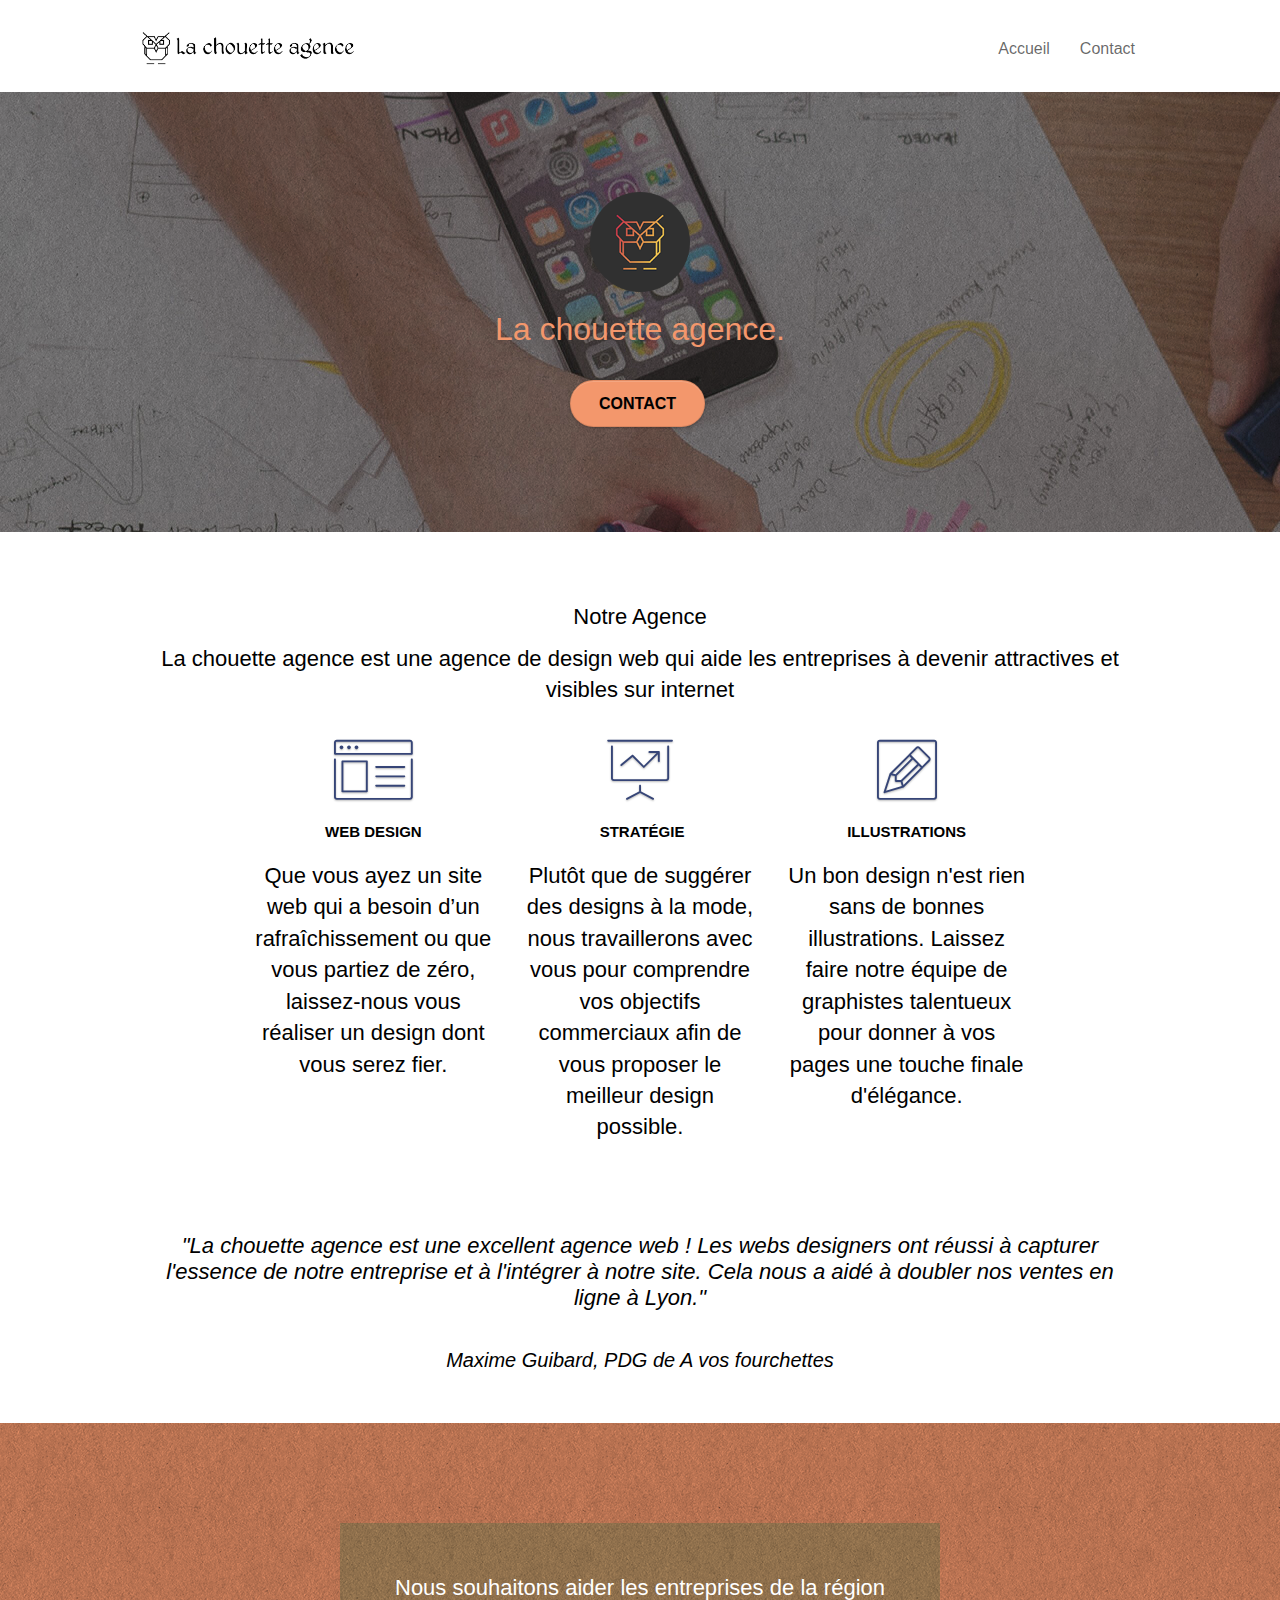
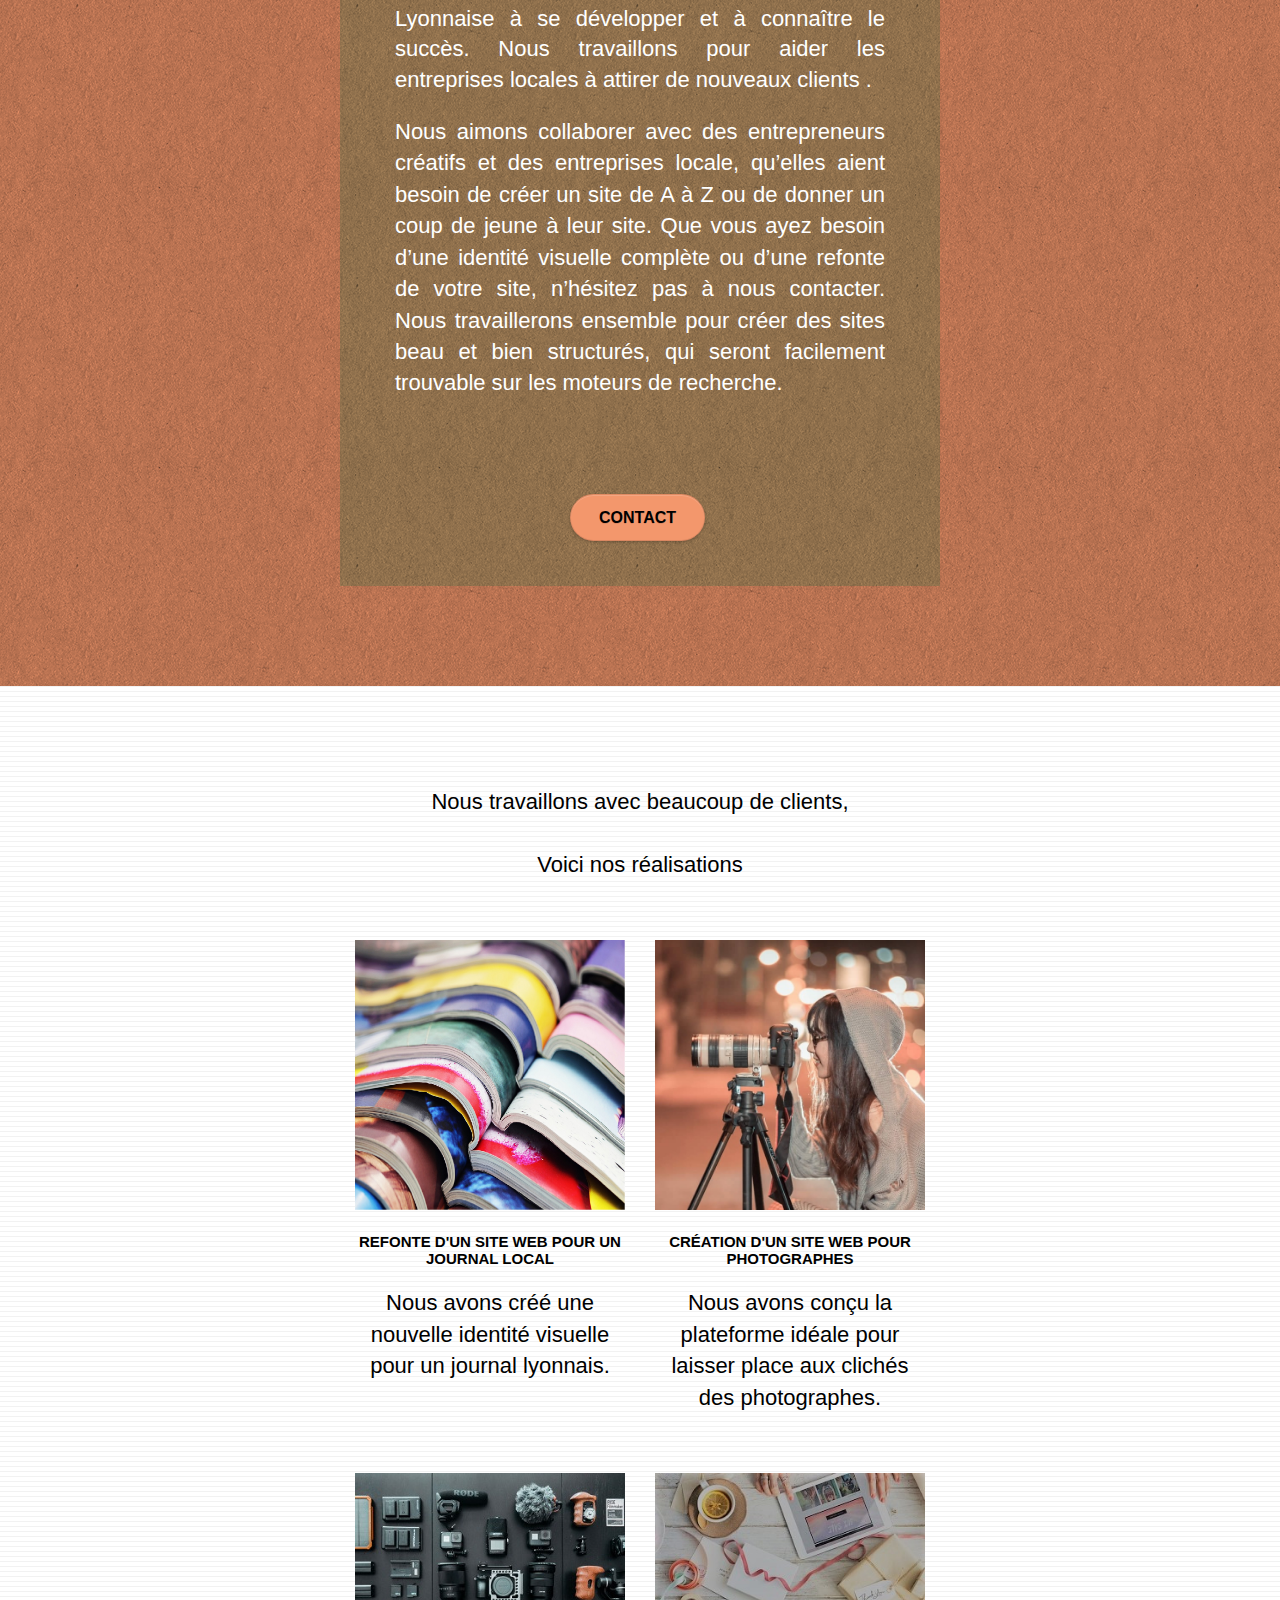
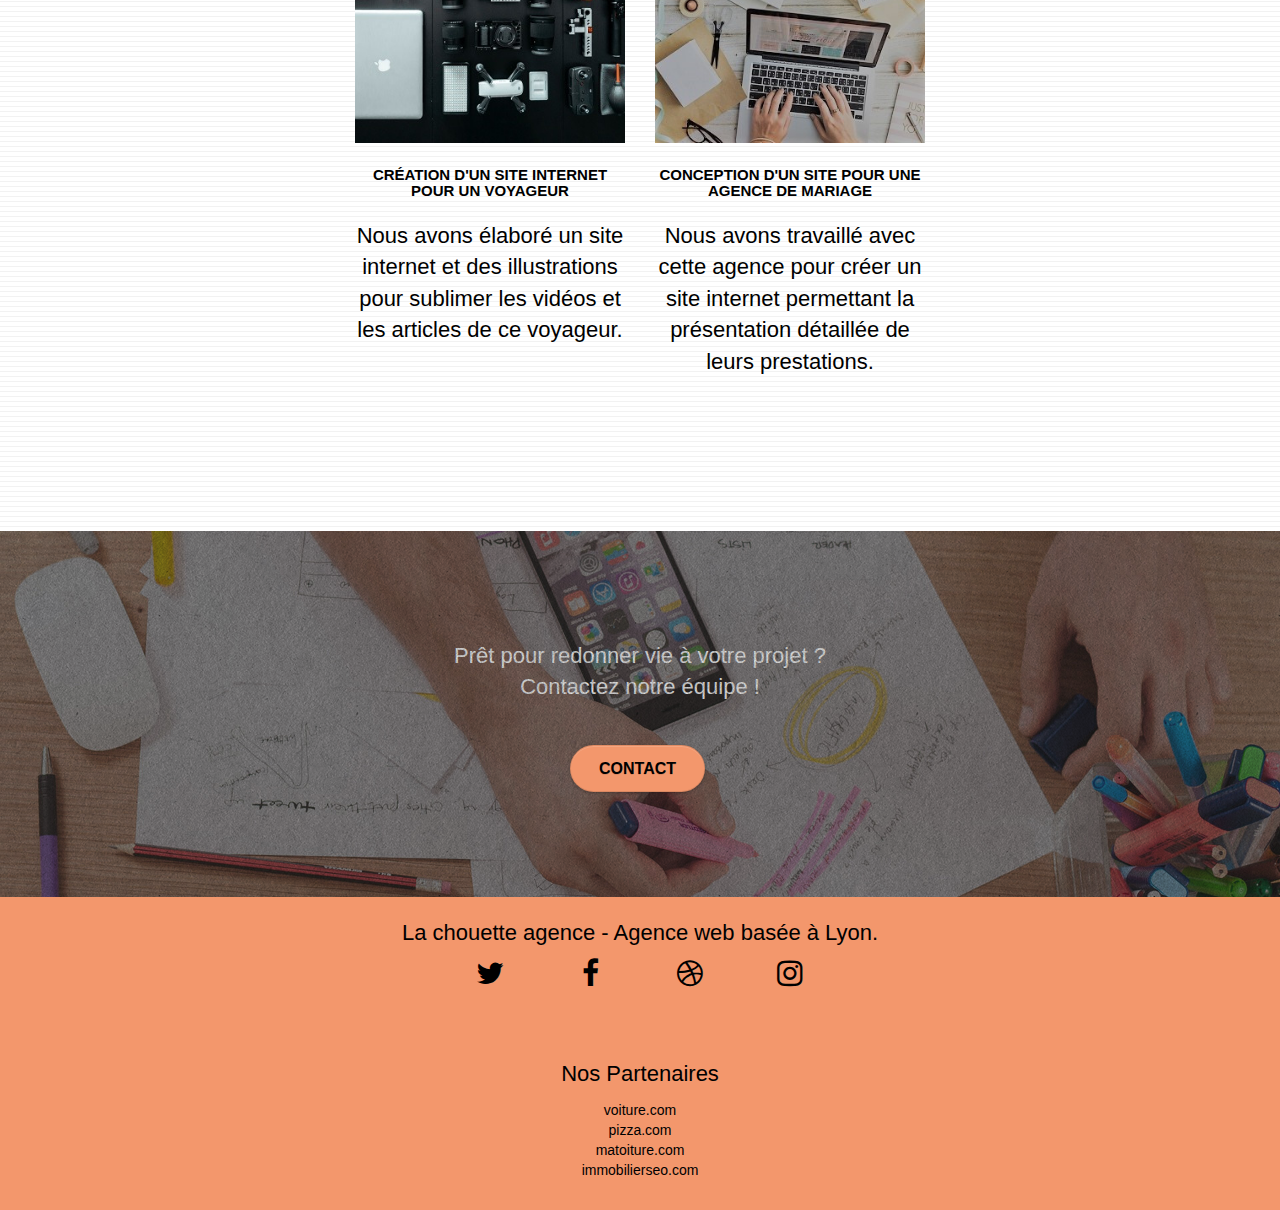
==== Site-optimise/index.html @ 36e40561 "modif couleur mg-md" ====
<!doctype html>
<html lang="fr">
<head>
    <meta charset="utf-8">
    <meta name="description" content="la chouette agence est une agence de web design située à Lyon qui vient en aide aux entreprises en les aidant à se developper sur le web">
    <meta name="viewport" content="width=device-width, initial-scale=1.0, viewport-fit=cover">
    <link rel="shortcut icon" type="image/png" href="favicon.jpg">
    
	<link rel="stylesheet" type="text/css" href="./css/bootstrap.min.css">
	<link rel="stylesheet" type="text/css" href="style.min.css">
	<link rel="stylesheet" type="text/css" href="./css/font-awesome.min.css">
	<link rel="stylesheet" type="text/css" href="./css/et-line.min.css">

    <title>La Chouette Agence, Agence de Web Design Lyonnaise</title>

    
<!-- Analytics -->
 
<!-- Analytics END -->
    
</head>
<body>
<!-- Principal conteneur -->
<div class="page-container">
    
<!-- bloc-0 -->
<div class="bloc bgc-white l-bloc " id="bloc-0">
	<div class="container bloc-sm">

		<nav class="navbar row">
			<div class="navbar-header">
				
				<a class="navbar-brand" href="index.html"><img src="img/la-chouette-agence.png" alt="banniere-la-chouette-agence-lyon" height="40" /></a>
				
				<button id="nav-toggle" type="button" class="ui-navbar-toggle navbar-toggle" data-toggle="collapse" data-target=".navbar-1">
					<span class="sr-only">Toggle navigation</span><span class="icon-bar"></span><span class="icon-bar"></span><span class="icon-bar"></span>
				</button>
			</div>
			<div class="collapse navbar-collapse navbar-1 special-dropdown-nav">
				<ul class="site-navigation nav navbar-nav">
					<li>
						<a href="index.html">Accueil</a>
					</li>
					<li>
						<a href="contact.html">Contact</a>
					</li>
				</ul>
			</div>
		</nav>
	</div>
</div>
<!-- bloc-0 END -->

<!-- bloc-1-presentation -->
<div class="bloc bgc-dark-slate-blue bg-banniere d-bloc bg-t-edge bloc-bg-texture texture-paper b-parallax" id="bloc-1-hero">
	<div class="container bloc-lg">
		<div class="row tight-width-whitespace">
			<div class="col-sm-12">
				<img src="img/logo.png" class="center-block image-resize-mode" width="100" alt="logo-la-chouette-agence-lyon" />
				<h1 class="text-center hero-bloc-text tc-white ">
					La chouette agence.
				</h1>
				<div class="text-center">
					<a href="contact.html" class="btn btn-lg btn-clean btn-rd cta-hero btn-atomic-tangerine" class="cta-hero">Contact</a>
				</div>
			</div>
		</div>
	</div>
</div>
<!-- bloc-1-presentation END -->

<!-- bloc-2-services -->
<div class="bloc bgc-white l-bloc" id="bloc-2-services">
	<div class="container bloc-md">
		<div class="row">
			<div class="col-sm-12 text-center">
				<h2 id="entreprise">Notre Agence</h2>
				<p>La chouette agence est une agence de design web qui aide les entreprises à devenir attractives et visibles sur internet</p>
			</div>
		</div>
		<div class="row voffset-lg med-width-whitespace">
			<div class="col-sm-4">
				<div class="text-center">
					<span class="et-icon-browser sm-shadow icon-dark-slate-blue icons icon-lg"></span>
				</div>
				<h3 class="mg-md text-center black">
					Web design
				</h3>
				<p class="text-center ">
					Que vous ayez un site web qui a besoin d&rsquo;un rafraîchissement ou que vous partiez de zéro, laissez-nous vous réaliser un design dont vous serez fier.
				</p>
			</div>
			<div class="col-sm-4">
				<div class="text-center">
					<span class="et-icon-presentation sm-shadow icon-dark-slate-blue icons icon-lg"></span>
				</div>
				<h3 class="mg-md text-center black">
					&nbsp;Stratégie
				</h3>
				<p class="text-center ">
					Plutôt que de suggérer des designs à la mode, nous travaillerons avec vous pour comprendre vos objectifs commerciaux afin de vous proposer le meilleur design possible.<br>
				</p>
			</div>
			<div class="col-sm-4">
				<div class="text-center">
					<span class="et-icon-edit sm-shadow icon-dark-slate-blue icons icon-lg"></span>
				</div>
				<h3 class="mg-md text-center black">
					Illustrations
				</h3>
				<p class="text-center ">
					Un bon design n'est rien sans de bonnes illustrations. Laissez faire notre équipe de graphistes talentueux pour donner à vos pages une touche finale d'élégance.
				</p>
			</div>
		</div>
		<div class="row voffset-lg voffset">
			<div class="col-xs-12 col-md-8 col-md-offset-2 statement-bloc-text text-center">
				<p>"La chouette agence est une excellent agence web ! Les webs designers ont réussi à capturer l'essence de notre entreprise et à l'intégrer à notre site. Cela nous a aidé à doubler nos ventes en ligne à Lyon."</p><br>
				<span>Maxime Guibard, PDG de A vos fourchettes</span>
			</div>
		</div>
	</div>
</div>
<!-- bloc-2-services END -->

<!-- bloc-3-what-i-do -->
<div class="bloc tc-white bgc-atomic-tangerine bg-presentation d-bloc bloc-bg-texture texture-paper b-parallax" id="bloc-3-what-i-do">
	<div class="container bloc-lg">
		<div class="row tight-width-whitespace black-background">
			<div class="col-sm-12">
				<h2 class="mg-md text-center white">
					Nous souhaitons aider les entreprises de la région Lyonnaise à se développer et à connaître le succès. Nous travaillons pour aider les entreprises locales à attirer de nouveaux clients .<br>
				</h2>
				<p class="text-center white">
					Nous aimons collaborer avec des entrepreneurs créatifs et des entreprises locale, qu’elles aient besoin de créer un site de A à Z ou de donner un coup de jeune à leur site. Que vous ayez besoin d’une identité visuelle complète ou d’une refonte de votre site, n’hésitez pas à nous contacter. Nous travaillerons ensemble pour créer des sites beau et bien structurés, qui seront facilement trouvable sur les moteurs de recherche. <br><br>
					
					<br>
				</p>
				<a href="contact.html" class="btn btn-lg btn-clean btn-rd cta-hero btn-atomic-tangerine text-center" class="cta-hero">Contact</a>
			</div>
		</div>
	</div>
</div>
<!-- bloc-3-what-i-do END -->

<!-- bloc-4-portfolio -->
<div class="bloc bgc-white bg-lines-h2-bg bg-repeat l-bloc" id="bloc-4-portfolio">
	<div class="container bloc-lg">
		<div class="row">
			<div class="col-sm-12 text-center">
				<p>Nous travaillons avec beaucoup de clients, <br></br> Voici nos réalisations</p>
			</div>
		</div>
		<div class="row tight-width-whitespace portfolio-row">
			<div class="col-sm-6">
				<a class ="images-realisations" href="#" data-lightbox="img/1.jpg" data-gallery-id="gallery-1" data-caption="Refonte d'un site web pour un journal local" data-frame="snapshot-lb"><img src="img/1.jpg" alt="Livres ouverts qui illustrent la refonte site web journal" class="img-responsive portfolio-thumb" /></a>
				<h3 class="mg-md text-center black">
					Refonte d'un site web pour un journal local
				</h3>
				<p class="text-center">
					Nous avons créé une nouvelle identité visuelle pour un journal lyonnais.
				</p>
			</div>
			<div class="col-sm-6">
				<a class ="images-realisations" href="#" data-lightbox="img/2.jpg" data-gallery-id="gallery-1" data-caption="Création d'un site web pour photographes" data-frame="snapshot-lb"><img src="img/2.jpg" class="img-responsive portfolio-thumb" alt="Une jeune photographe dans les rues de Lyon qui illustre la création d'un site web pour photographes" /></a>
				<h3 class="mg-md text-center black">
					Création d'un site web pour photographes
				</h3>
				<p class="text-center">
					Nous avons conçu la plateforme idéale pour laisser place aux clichés des photographes.
				</p>
			</div>
		</div>
		<div class="row tight-width-whitespace portfolio-row">
			<div class="col-sm-6">
				<a class ="images-realisations" href="#" data-lightbox="img/3.jpeg" data-gallery-id="gallery-1" data-caption="Création d'un site internet pour un voyageur" data-frame="snapshot-lb"><img src="img/3.jpeg" class="img-responsive portfolio-thumb" alt="Photo qui montrent le matériel d'un voyageur"/></a>
				<h3 class="mg-md text-center black">
					Création d'un site internet pour un voyageur
				</h3>
				<p class="text-center">
					Nous avons élaboré un site internet et des illustrations pour sublimer les vidéos et les articles de ce voyageur.
				</p>
			</div>
			<div class="col-sm-6">
				<a class ="images-realisations" href="#" data-lightbox="img/4.jpeg" data-gallery-id="gallery-1" data-caption="Conception d'un site pour une agence de mariage" data-frame="snapshot-lb"><img src="img/4.jpeg" class="img-responsive portfolio-thumb" alt="Photo illustrant les objets qui contribuent à la conception d'un site web pour agence de mariage" /></a>
				<h3 class="mg-md text-center black">
					Conception d'un site pour une agence de mariage
				</h3>
				<p class="text-center">
					Nous avons travaillé avec cette agence pour créer un site internet permettant la présentation détaillée de leurs prestations.
				</p>
			</div>
		</div>
	</div>
</div>
<!-- bloc-4-portfolio END -->

<!-- bloc-5-cta -->
<div class="bloc bgc-dark-slate-blue bg-banniere d-bloc bloc-bg-texture texture-paper" id="bloc-5-cta">
	<div class="container bloc-lg">
		<div class="row">
			<h2 class="mg-md text-center">
				Prêt pour redonner vie à votre projet ?<br>Contactez notre équipe !
			</h2>
			<div class="col-sm-12 text-center">
				<a href="contact.html" class="btn btn-atomic-tangerine btn-clean btn-rd btn-lg cta-hero">Contact</a>
			</div>
		</div>
	</div>
</div>
<!-- bloc-5-cta END -->

<!-- Footer - bloc-8 -->
<div class="bloc bgc-atomic-tangerine d-bloc" id="bloc-8">
	<div class="container bloc-sm">
		<div class="row">
			<div class="col-sm-12">
				<p class="text-center black">
					La chouette agence - Agence web basée à Lyon.<br>
				</p>
				<div class="row row-no-gutters social">
					<div class="col-sm-3">
						<div class="text-center">
							<a class="social" aria-label="twitter" href="http://www.twitter.com"><span class="fa fa-twitter icon-md"></span></a>
						</div>
					</div>
					<div class="col-sm-3">
						<div class="text-center">
							<a class="social" aria-label="facebook" href="http://www.facebook.com"><span class="fa fa-facebook icon-md"></span></a>
						</div>
					</div>
					<div class="col-sm-3">
						<div class="text-center">
							<a class="social" aria-label="dribble" href="http://www.dribble.com"><span class="fa fa-dribbble icon-md"></span></a>
						</div>
					</div>
					<div class="col-sm-3">
						<div class="text-center">
							<a class="social" aria-label="instagram" href="http://wwww.instagram.com"><span class="fa fa-instagram icon-md"></span></a>
						</div>
					</div>
					
				</div>
				<div class="row social">
					<div class="col-sm-4 partenaires">
						<h2>Nos Partenaires</h2>
							<ul>
								<li><a href="http://www.voiture.com">voiture.com</a></li>
								<li><a href="http://www.pizza.com">pizza.com</a></li>
								<li><a href="http://www.matoiture.com">matoiture.com</a></li>
								<li><a href="http://www.immobilierseo.com">immobilierseo.com</a></li>
							</ul>		
					</div>
					
				</div>
			</div>
		</div>
	</div>
</div>
<!-- Footer - bloc-8 END -->

</div>
<!-- Principal conteneur END -->
    
<script src="./js/jquery-2.1.0.min.js"></script>
<script src="./js/bootstrap.min.js"></script>
<script src="./js/blocs.min.js"></script>
<script src="./js/jquery.touchSwipe.min.js" defer></script>
<script src="./js/gmaps.min.js"></script>

</body>


</html>
---- Site-optimise/style.min.css ----
body{margin:0;padding:0;background:#fff;overflow-x:hidden;-moz-osx-font-smoothing:grayscale}a,button{transition:all 0.3s ease-in-out;outline:none}a:hover{text-decoration:none;cursor:pointer}#page-loading-blocs-notifaction{position:fixed;top:0;bottom:0;width:100%;z-index:100000;background:#fff url(img/pageload-spinner.gif) no-repeat center center}.bloc{width:100%;clear:both;background:50% 50% no-repeat;padding:0 50px;-webkit-background-size:cover;-moz-background-size:cover;-o-background-size:cover;background-size:cover;position:relative}.bloc .container{padding-left:0;padding-right:0}.bloc-lg{padding:100px 50px}.bloc-md{padding:50px}.bloc-sm{padding:20px 50px}.bg-center,.bg-l-edge,.bg-r-edge,.bg-t-edge,.bg-b-edge,.bg-tl-edge,.bg-bl-edge,.bg-tr-edge,.bg-br-edge,.bg-repeat{-webkit-background-size:auto;-moz-background-size:auto;-o-background-size:auto;background-size:auto}.bg-repeat{background:repeat}.bg-t-edge{background:top no-repeat}.bloc-bg-texture::before{content:"";background-size:2px 2px;position:absolute;top:0;bottom:0;left:0;right:0}.texture-paper::before{background:url(img/texture-paper.png);background-size:280px 280px}.b-parallax{background-attachment:fixed}.d-bloc{color:rgba(255,255,255,.7)}.d-bloc button:hover{color:rgba(255,255,255,.9)}.d-bloc .icon-round,.d-bloc .icon-square,.d-bloc .icon-rounded,.d-bloc .icon-semi-rounded-a,.d-bloc .icon-semi-rounded-b{border-color:rgba(255,255,255,.9)}.d-bloc .divider-h span{border-color:rgba(255,255,255,.2)}.d-bloc .a-btn,.d-bloc .navbar a,.d-bloc .navbar-brand,.d-bloc a .icon-sm,.d-bloc a .icon-md,.d-bloc a .icon-lg,.d-bloc a .icon-xl,.d-bloc h1 a,.d-bloc h2 a,.d-bloc h3 a,.d-bloc h4 a,.d-bloc h5 a,.d-bloc h6 a,.d-bloc p a{color:#000}.d-bloc .a-btn:hover,.d-bloc .navbar a:hover,.d-bloc .navbar-brand:hover,.d-bloc a:hover .icon-sm,.d-bloc a:hover .icon-md,.d-bloc a:hover .icon-lg,.d-bloc a:hover .icon-xl,.d-bloc h1 a:hover,.d-bloc h2 a:hover,.d-bloc h3 a:hover,.d-bloc h4 a:hover,.d-bloc h5 a:hover,.d-bloc h6 a:hover,.d-bloc p a:hover{color:rgba(255,255,255,1)}.d-bloc .navbar-toggle .icon-bar{background:rgba(255,255,255,1)}.d-bloc .btn-wire,.d-bloc .btn-wire:hover{color:rgba(255,255,255,1);border-color:rgba(255,255,255,1)}.d-bloc .panel{color:rgba(0,0,0,.5)}.d-bloc .panel button:hover{color:rgba(0,0,0,.7)}.d-bloc .panel icon{border-color:rgba(0,0,0,.7)}.d-bloc .panel .divider-h span{border-color:rgba(0,0,0,.1)}.d-bloc .panel .a-btn{color:rgba(0,0,0,.6)}.d-bloc .panel .a-btn:hover{color:rgba(0,0,0,1)}.d-bloc .panel .btn-wire,.d-bloc .panel .btn-wire:hover{color:rgba(0,0,0,.7);border-color:rgba(0,0,0,.3)}.d-bloc .panel,.l-bloc{color:rgba(0,0,0,.5)}.d-bloc .panel button:hover,.l-bloc button:hover{color:rgba(0,0,0,.7)}.l-bloc .icon-round,.l-bloc .icon-square,.l-bloc .icon-rounded,.l-bloc .icon-semi-rounded-a,.l-bloc .icon-semi-rounded-b{border-color:rgba(0,0,0,.7)}.d-bloc .panel .divider-h span,.l-bloc .divider-h span{border-color:rgba(0,0,0,.1)}.d-bloc .panel .a-btn,.l-bloc .a-btn,.l-bloc .navbar a,.l-bloc .navbar-brand,.l-bloc a .icon-sm,.l-bloc a .icon-md,.l-bloc a .icon-lg,.l-bloc a .icon-xl,.l-bloc h1 a,.l-bloc h2 a,.l-bloc h3 a,.l-bloc h4 a,.l-bloc h5 a,.l-bloc h6 a,.l-bloc p a{color:rgba(0,0,0,.6)}.d-bloc .panel .a-btn:hover,.l-bloc .a-btn:hover,.l-bloc .navbar a:hover,.l-bloc .navbar-brand:hover,.l-bloc a:hover .icon-sm,.l-bloc a:hover .icon-md,.l-bloc a:hover .icon-lg,.l-bloc a:hover .icon-xl,.l-bloc h1 a:hover,.l-bloc h2 a:hover,.l-bloc h3 a:hover,.l-bloc h4 a:hover,.l-bloc h5 a:hover,.l-bloc h6 a:hover,.l-bloc p a:hover{color:rgba(0,0,0,1)}.l-bloc .navbar-toggle .icon-bar{color:rgba(0,0,0,.6)}.d-bloc .panel .btn-wire,.d-bloc .panel .btn-wire:hover,.l-bloc .btn-wire,.l-bloc .btn-wire:hover{color:rgba(0,0,0,.7);border-color:rgba(0,0,0,.3)}.voffset{margin-top:30px}.voffset-lg{margin-top:80px}.row-no-gutters{margin-right:0;margin-left:0}.row.row-no-gutters>[class^="col-"],.row.row-no-gutters>[class*=" col-"]{padding-right:0;padding-left:0}#bloc-1-hero h1{font-size:32px}.navbar{margin-bottom:0;z-index:1}.navbar-brand{height:auto;padding:3px 15px;font-size:25px;font-weight:400;font-weight:600;line-height:44px}.navbar-brand img{max-height:200px;margin:0 5px 0 0;display:inline}.navbar-brand img[src$="svg"]{min-width:100px}.nav-center .navbar-brand img{margin:0}.navbar .nav{padding-top:2px;margin-right:-16px;float:right;z-index:1}.nav>li{float:left;margin-top:4px;font-size:16px}.navbar-nav .open .dropdown-menu>li>a{text-align:inherit}.nav>li a:hover,.nav>li a:focus{background:transparent}.navbar-toggle{margin:10px 10px 0 0;border:0}.navbar-toggle:hover{background:transparent}.navbar-toggle .icon-bar{background-color:rgba(0,0,0,.5);width:26px}.nav-invert .navbar .nav{float:left}.nav-invert .navbar-header,.nav-invert .navbar-brand{float:right;position:relative;z-index:2}@media (min-width:768px){.site-navigation{position:absolute;top:50%;right:20px;transform:translate(0,-50%);-webkit-transform:translateY(-50%)}.nav>li .dropdown-menu a,.nav>li .dropdown-menu a:hover{color:#484848}.nav-invert .site-navigation{left:0;right:0}.nav-center{text-align:center}.nav-center .navbar-header{width:100%}.nav-center .navbar-header,.nav-center .navbar-brand,.nav-center .nav>li{float:none;display:inline-block}.nav-center .site-navigation{position:relative;width:100%;right:0;margin-right:0;margin-top:20px}.nav-center.mini-nav .navbar-toggle{float:none;margin:10px auto 0}}.nav>li>.dropdown a{background:none;display:block;padding:14px 15px}nav .caret{margin:0 5px}.dropdown-menu .dropdown-menu{top:-8px;left:100%}.dropdown-menu .dropmenu-flow-right{top:100%;left:0;margin-left:-1px;border-top-left-radius:0;border-top-right-radius:0}.dropdown-menu .dropdown span{border:4px solid #000;border-top-color:transparent;border-right-color:transparent;border-bottom-color:transparent;margin:6px -5px 0 0;float:right}.mg-md{margin-top:10px;margin-bottom:20px;color:#fff}.black{color:#000}.mg-lg{margin-top:10px;margin-bottom:40px}.btn{margin:0 5px 5px 0}.btn.pull-right{margin:0 0 5px 5px}.btn-d,.btn-d:hover,.btn-d:focus{color:#fff;background:rgba(0,0,0,.3)}button{outline:none}.btn-rd{border-radius:40px}.btn-clean{border:1px solid rgba(0,0,0,.08);border-bottom-color:rgba(0,0,0,.1);text-shadow:0 1px 0 rgba(0,0,1,.1);box-shadow:0 1px 3px rgba(0,0,1,.25),inset 0 1px 0 0 rgba(255,255,255,.15)}.icon-md{font-size:30px!important}.icon-lg{font-size:60px!important}.sm-shadow{text-shadow:0 1px 2px rgba(0,0,0,.3)}.panel-sq,.panel-sq .panel-heading,.panel-sq .panel-footer{border-radius:0}.panel-rd{border-radius:30px}.panel-rd .panel-heading{border-radius:29px 29px 0 0}.panel-rd .panel-footer{border-radius:0 0 29px 29px}.form-control{border-color:rgba(0,0,0,.1);box-shadow:none}.scrollToTop{width:40px;height:40px;position:fixed;bottom:20px;right:20px;opacity:0;z-index:500;transition:all 0.3s ease-in-out}.scrollToTop span{margin-top:6px}.showScrollTop{font-size:14px;opacity:1}a[data-lightbox]{position:relative;display:block;text-align:center}a[data-lightbox]:hover::before{content:"+";font-family:"HelveticaNeue-Light","Helvetica Neue Light","Helvetica Neue",Helvetica,Arial;font-size:32px;width:50px;height:50px;margin-left:-25px;border-radius:50%;background:rgba(0,0,0,.6);color:#fff;font-weight:100;z-index:1;position:absolute;top:50%;transform:translateY(-50%);-webkit-transform:translateY(-50%)}a[data-lightbox]:hover img{opacity:.6;-webkit-animation-fill-mode:none;animation-fill-mode:none}#lightbox-modal{display:flex;align-items:center}#lightbox-modal .modal-dialog{width:90%;max-width:900px;margin:0 auto 0}#lightbox-modal .modal-dialog img{max-height:90vh;margin:0 auto}.lightbox-caption{padding:20px;color:#fff;background:rgba(0,0,0,.5);position:absolute;left:15px;right:15px;bottom:5px;font-size:12px}.close-lightbox{color:#fff;font-size:30px;position:absolute;top:20px;right:20px;z-index:20;background:rgba(0,0,0,.5);border:none;line-height:30px;padding:0 9px 5px;opacity:.3}.close-lightbox:hover,.next-lightbox:hover,.prev-lightbox:hover{opacity:1;color:#fff}.next-lightbox,.prev-lightbox{font-size:20px;color:rgba(255,255,255,.9);background:rgba(0,0,0,.5);transition:all 0.2s ease-in-out;position:absolute;top:45%;z-index:1;opacity:.4}.next-lightbox{padding:6px 8px 1px 13px;right:25px}.prev-lightbox{padding:6px 13px 1px 10px;left:25px}.snapshot-lb .modal-body{padding-bottom:45px}.snapshot-lb .lightbox-caption{padding:0;color:rgba(0,0,0,.5);background:none}h1,h2,h3,h4,h5,h6,p,label,.btn,a{font-family:"helvetica";font-weight:400;color:#000}.container{max-width:1000px}.hero-bloc-text{font-size:38px}.hero-bloc-text-sub{font-size:36px}.statement-bloc-text{line-height:26px;font-style:italic;font-size:20px;text-align:center;margin:auto auto auto auto;width:100%;color:#000}p{font-size:22px}.tight-width-whitespace{max-width:600px;margin:auto auto auto auto}.h1{font-size:20px;font-family:"Open Sans"}.cta-hero{margin-top:22px;color:#fff;text-transform:uppercase;padding:12px 28px 12px 28px;font-size:16px;font-weight:700}.social{max-width:400px;margin:auto auto auto auto}.black{color:#000}h2{font-size:22px;line-height:1.4em}h3{font-size:15px;text-transform:uppercase;font-weight:700;color:#333}.med-width-whitespace{max-width:800px;margin:auto auto auto auto;box-shadow:0 0 0 #000}h1{color:#333}h4{color:#333}.icons{margin-bottom:14px;margin-top:24px}.white{color:#fff;text-align:justify}.portfolio-thumb{margin-bottom:24px}.portfolio-row{margin-bottom:44px;margin-top:50px}.images-realisations{width:270px;margin:0 auto}.avatar{box-shadow:0 4px 9px rgba(0,0,0,.3)}.black-background{background-color:rgba(165,147,99,.7);padding:40px 40px 40px 40px;text-align:center}.bold-link{font-weight:900;text-decoration:underline}.bgc-white{background-color:#fff}.bgc-dark-slate-blue{background-color:#364577}.bgc-atomic-tangerine{background-color:#f3976c}.tc-white{color:#f3976c}.page-contact{color:#000}.partenaires{width:100%;text-align:center;margin:auto auto auto auto;margin-top:50px}.partenaires ul{list-style:none;padding:0}.btn-atomic-tangerine{background:#f3976c;color:#000}.btn-atomic-tangerine:hover{background:#c27956;color:#fff}.ltc-white{color:#fff}.ltc-white:hover{color:#ccc}.ltc-atomic-tangerine{color:#f3976c}.ltc-atomic-tangerine:hover{color:#c27956}.icon-dark-slate-blue{color:#364577;border-color:#364577}.bg-dots-bg{background-image:url(img/dots-bg.png)}.bg-lines-h2-bg{background-image:url(img/lines-h2-bg.png)}.bg-banniere{background-image:url(img/la-chouette-agence-banniere.jpg)}.bg-presentation{background-image:url(img/image-de-presentation.jpg)}@media (max-width:1024px){.bloc{padding-left:20px;padding-right:20px}.bloc.full-width-bloc,.bloc-tile-2.full-width-bloc .container,.bloc-tile-3.full-width-bloc .container,.bloc-tile-4.full-width-bloc .container{padding-left:0;padding-right:0}}@media (max-width:992px) and (min-width:768px){.navbar .nav{max-width:80%}.nav-center.navbar .nav{max-width:100%}}@media only screen and (min-device-width:768px) and (max-device-width:1024px) and (orientation:landscape){.b-parallax{background-attachment:scroll}}@media only screen and (min-device-width:1024px) and (max-device-width:1366px) and (-webkit-min-device-pixel-ratio:1.5){.b-parallax{background-attachment:scroll}}@media (max-width:991px){.container{width:100%}.b-parallax{background-attachment:scroll}.page-container,#hero-bloc{overflow-x:hidden;position:relative}.bloc{padding-left:constant(safe-area-inset-left);padding-right:constant(safe-area-inset-right)}.bloc-group,.bloc-group .bloc{display:block;width:100%}.bloc-fill-screen .fill-bloc-top-edge,.bloc-fill-screen .fill-bloc-bottom-edge{padding:0 20px;padding-left:constant(safe-area-inset-left);padding-right:constant(safe-area-inset-right)}}@media (max-width:767px){.page-container{overflow-x:hidden;position:relative}h1,h2,h3,h4,h5,h6,p,#disqus_thread{padding-left:10px;padding-right:10px}.b-parallax{background-attachment:scroll}.navbar .nav{padding-top:0;border-top:1px solid rgba(0,0,0,.2);float:none}.navbar.row{margin-left:0;margin-right:0}.site-navigation{position:inherit;transform:none;-webkit-transform:none;-ms-transform:none}.nav>li{margin-top:0;border-bottom:1px solid rgba(0,0,0,.1);background:rgba(0,0,0,.05);text-align:left;padding-left:15px;width:100%}.nav>li:hover{background:rgba(0,0,0,.08)}.dropdown .dropdown a .caret{float:none;margin:5px 0 0 10px;border:4px solid #000;border-bottom-color:transparent;border-right-color:transparent;border-left-color:transparent}#hero-bloc .navbar .nav{background:rgba(0,0,0,.8)}#hero-bloc .navbar .nav a{color:rgba(255,255,255,.6)}.hero{padding:50px 0}.hero-nav{left:-1px;right:-1px}.navbar-collapse{padding:0;overflow-x:hidden;-webkit-box-shadow:none;box-shadow:none}.navbar-brand img{max-height:40px;width:auto}.nav-invert .navbar-header{float:none;width:100%}.nav-invert .navbar-toggle{float:left;margin-left:10px}.bloc{padding-left:0;padding-right:0}.bloc-xxl,.bloc-xl,.bloc-lg{padding:40px 0}.bloc-sm,.bloc-md{padding-left:0;padding-right:0}.bloc-tile-2 .container,.bloc-tile-3 .container,.bloc-tile-4 .container,.bloc-fill-screen .fill-bloc-top-edge,.bloc-fill-screen .fill-bloc-bottom-edge{padding-left:0;padding-right:0}.a-block{padding:0 10px}.btn-dwn{display:none}.voffset{margin-top:5px}.voffset-md{margin-top:20px}.voffset-lg{margin-top:30px}form{padding:5px}.close-lightbox{display:inline-block}.blocsapp-device-iphone5{background-size:216px 425px;padding-top:60px;width:216px;height:425px}.blocsapp-device-iphone5 img{width:180px;height:320px}}@media (max-width:400px){.bloc{padding-left:0;padding-right:0}}@media (max-width:767px){.bg-banniere{background-image:url(img/la-chouette-agence-banniere-small.jpg)}.bg-presentation{background-image:url(img/image-de-presentation-small.jpg);background-size:cover}.bloc-mob-center-text{text-align:center}}
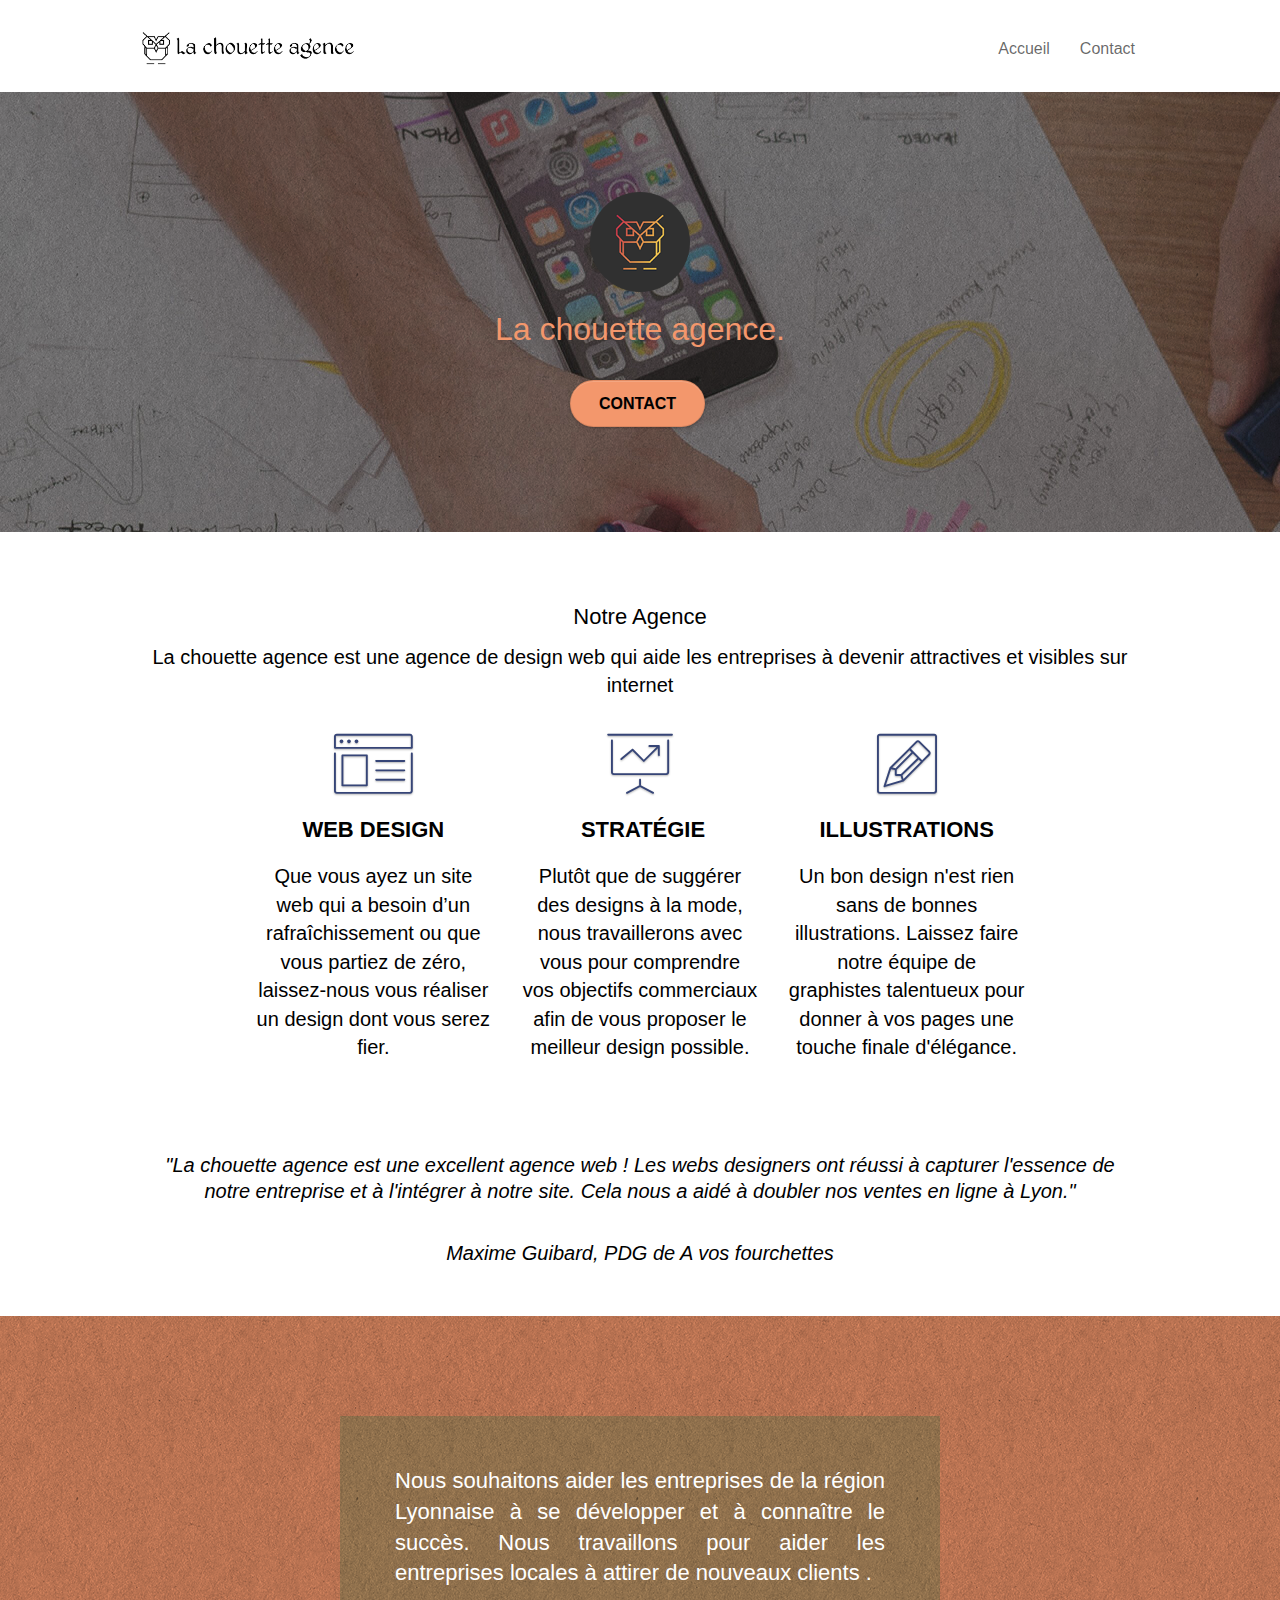
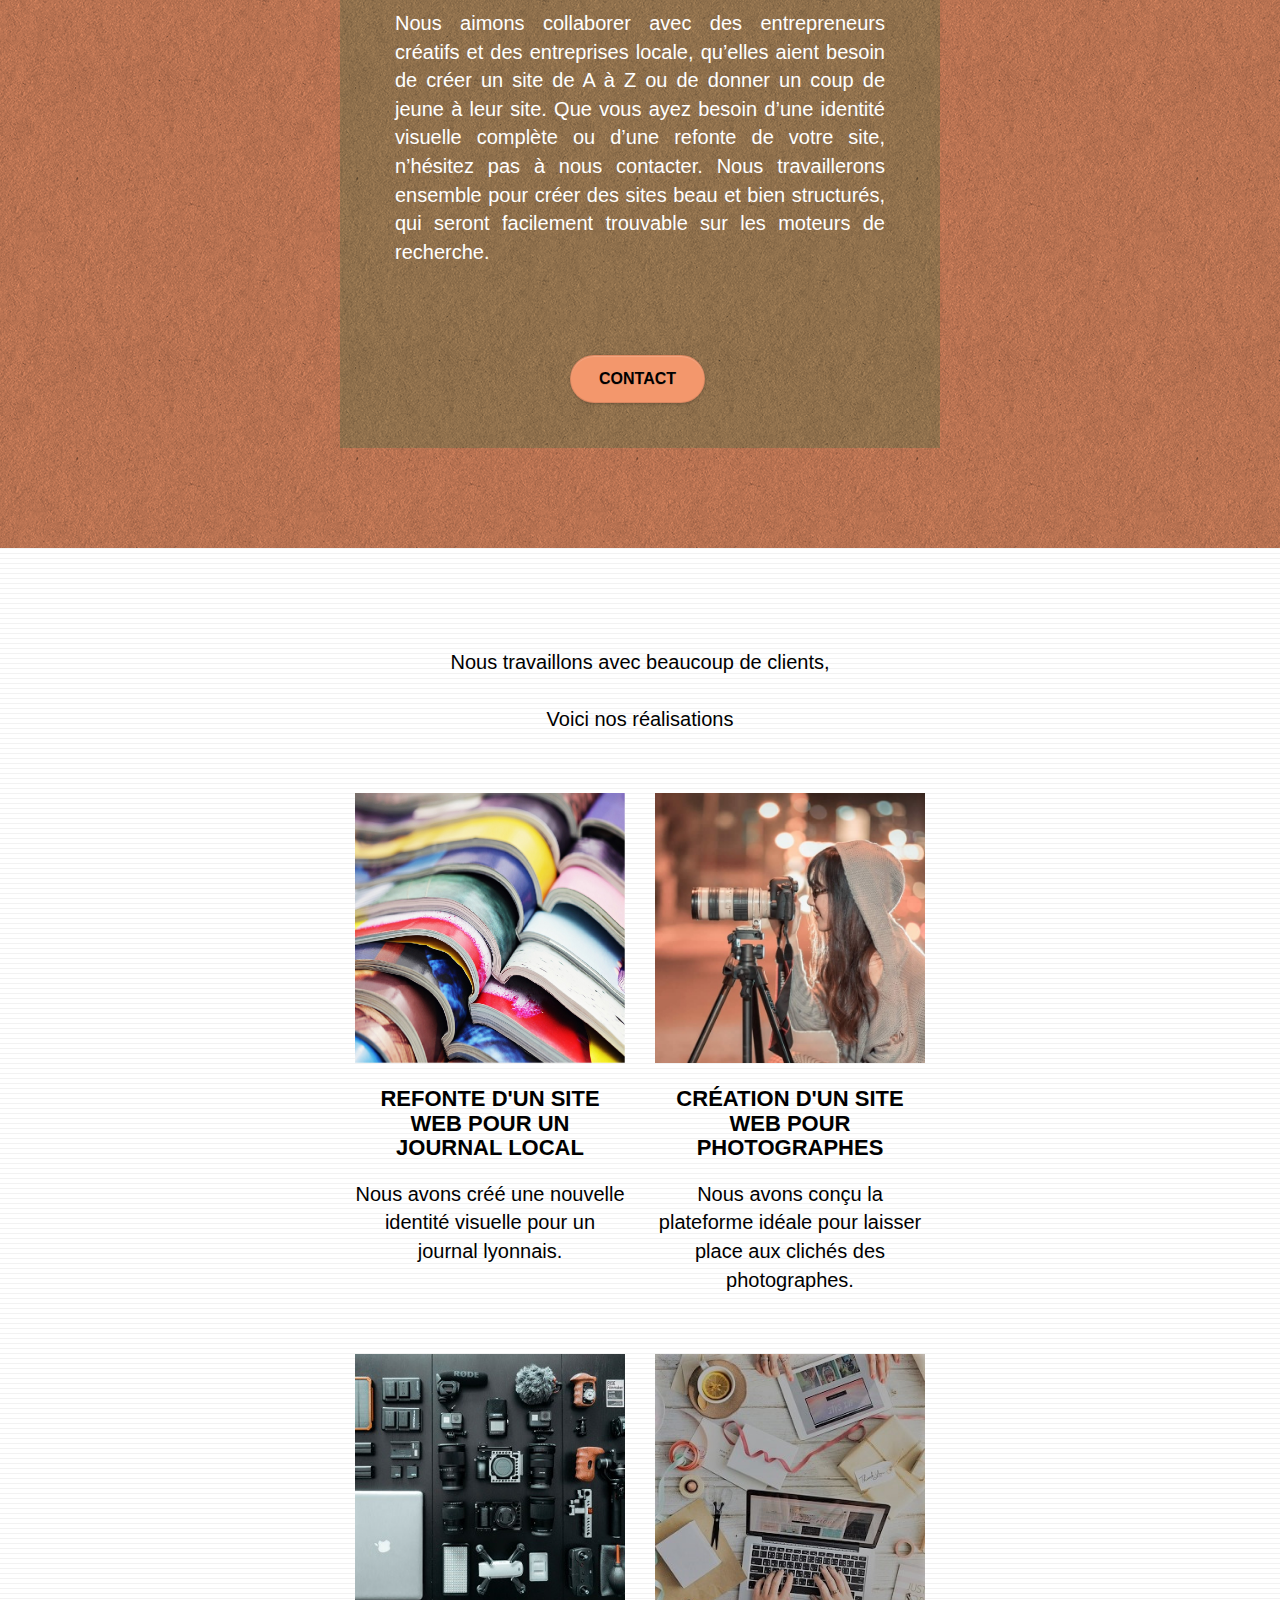
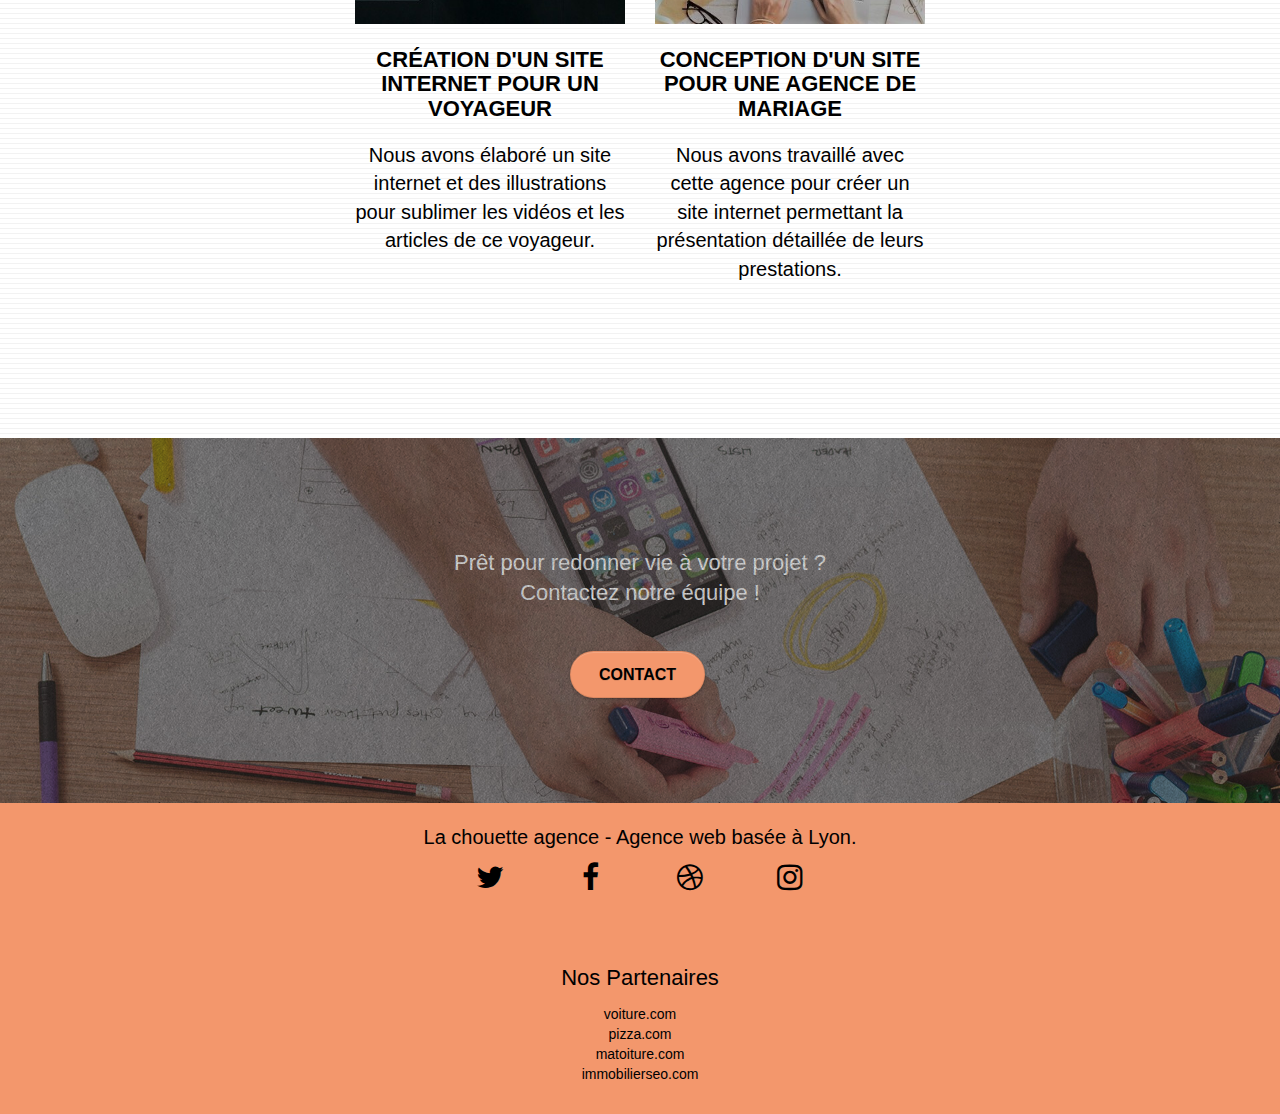
==== commit ac246f00: "rectif taille police" ====
--- a/Site-optimise/index.html
+++ b/Site-optimise/index.html
@@ -24,6 +24,7 @@
 <div class="page-container">
     
 <!-- bloc-0 -->
+<header>
 <div class="bloc bgc-white l-bloc " id="bloc-0">
 	<div class="container bloc-sm">
 
@@ -49,6 +50,7 @@
 		</nav>
 	</div>
 </div>
+</header>
 <!-- bloc-0 END -->
 
 <!-- bloc-1-presentation -->
@@ -241,6 +243,7 @@
 					</div>
 					
 				</div>
+				<footer>
 				<div class="row social">
 					<div class="col-sm-4 partenaires">
 						<h2>Nos Partenaires</h2>
@@ -253,6 +256,7 @@
 					</div>
 					
 				</div>
+				</footer>
 			</div>
 		</div>
 	</div>
--- a/Site-optimise/style.min.css
+++ b/Site-optimise/style.min.css
@@ -1 +1 @@
-body{margin:0;padding:0;background:#fff;overflow-x:hidden;-moz-osx-font-smoothing:grayscale}a,button{transition:all 0.3s ease-in-out;outline:none}a:hover{text-decoration:none;cursor:pointer}#page-loading-blocs-notifaction{position:fixed;top:0;bottom:0;width:100%;z-index:100000;background:#fff url(img/pageload-spinner.gif) no-repeat center center}.bloc{width:100%;clear:both;background:50% 50% no-repeat;padding:0 50px;-webkit-background-size:cover;-moz-background-size:cover;-o-background-size:cover;background-size:cover;position:relative}.bloc .container{padding-left:0;padding-right:0}.bloc-lg{padding:100px 50px}.bloc-md{padding:50px}.bloc-sm{padding:20px 50px}.bg-center,.bg-l-edge,.bg-r-edge,.bg-t-edge,.bg-b-edge,.bg-tl-edge,.bg-bl-edge,.bg-tr-edge,.bg-br-edge,.bg-repeat{-webkit-background-size:auto;-moz-background-size:auto;-o-background-size:auto;background-size:auto}.bg-repeat{background:repeat}.bg-t-edge{background:top no-repeat}.bloc-bg-texture::before{content:"";background-size:2px 2px;position:absolute;top:0;bottom:0;left:0;right:0}.texture-paper::before{background:url(img/texture-paper.png);background-size:280px 280px}.b-parallax{background-attachment:fixed}.d-bloc{color:rgba(255,255,255,.7)}.d-bloc button:hover{color:rgba(255,255,255,.9)}.d-bloc .icon-round,.d-bloc .icon-square,.d-bloc .icon-rounded,.d-bloc .icon-semi-rounded-a,.d-bloc .icon-semi-rounded-b{border-color:rgba(255,255,255,.9)}.d-bloc .divider-h span{border-color:rgba(255,255,255,.2)}.d-bloc .a-btn,.d-bloc .navbar a,.d-bloc .navbar-brand,.d-bloc a .icon-sm,.d-bloc a .icon-md,.d-bloc a .icon-lg,.d-bloc a .icon-xl,.d-bloc h1 a,.d-bloc h2 a,.d-bloc h3 a,.d-bloc h4 a,.d-bloc h5 a,.d-bloc h6 a,.d-bloc p a{color:#000}.d-bloc .a-btn:hover,.d-bloc .navbar a:hover,.d-bloc .navbar-brand:hover,.d-bloc a:hover .icon-sm,.d-bloc a:hover .icon-md,.d-bloc a:hover .icon-lg,.d-bloc a:hover .icon-xl,.d-bloc h1 a:hover,.d-bloc h2 a:hover,.d-bloc h3 a:hover,.d-bloc h4 a:hover,.d-bloc h5 a:hover,.d-bloc h6 a:hover,.d-bloc p a:hover{color:rgba(255,255,255,1)}.d-bloc .navbar-toggle .icon-bar{background:rgba(255,255,255,1)}.d-bloc .btn-wire,.d-bloc .btn-wire:hover{color:rgba(255,255,255,1);border-color:rgba(255,255,255,1)}.d-bloc .panel{color:rgba(0,0,0,.5)}.d-bloc .panel button:hover{color:rgba(0,0,0,.7)}.d-bloc .panel icon{border-color:rgba(0,0,0,.7)}.d-bloc .panel .divider-h span{border-color:rgba(0,0,0,.1)}.d-bloc .panel .a-btn{color:rgba(0,0,0,.6)}.d-bloc .panel .a-btn:hover{color:rgba(0,0,0,1)}.d-bloc .panel .btn-wire,.d-bloc .panel .btn-wire:hover{color:rgba(0,0,0,.7);border-color:rgba(0,0,0,.3)}.d-bloc .panel,.l-bloc{color:rgba(0,0,0,.5)}.d-bloc .panel button:hover,.l-bloc button:hover{color:rgba(0,0,0,.7)}.l-bloc .icon-round,.l-bloc .icon-square,.l-bloc .icon-rounded,.l-bloc .icon-semi-rounded-a,.l-bloc .icon-semi-rounded-b{border-color:rgba(0,0,0,.7)}.d-bloc .panel .divider-h span,.l-bloc .divider-h span{border-color:rgba(0,0,0,.1)}.d-bloc .panel .a-btn,.l-bloc .a-btn,.l-bloc .navbar a,.l-bloc .navbar-brand,.l-bloc a .icon-sm,.l-bloc a .icon-md,.l-bloc a .icon-lg,.l-bloc a .icon-xl,.l-bloc h1 a,.l-bloc h2 a,.l-bloc h3 a,.l-bloc h4 a,.l-bloc h5 a,.l-bloc h6 a,.l-bloc p a{color:rgba(0,0,0,.6)}.d-bloc .panel .a-btn:hover,.l-bloc .a-btn:hover,.l-bloc .navbar a:hover,.l-bloc .navbar-brand:hover,.l-bloc a:hover .icon-sm,.l-bloc a:hover .icon-md,.l-bloc a:hover .icon-lg,.l-bloc a:hover .icon-xl,.l-bloc h1 a:hover,.l-bloc h2 a:hover,.l-bloc h3 a:hover,.l-bloc h4 a:hover,.l-bloc h5 a:hover,.l-bloc h6 a:hover,.l-bloc p a:hover{color:rgba(0,0,0,1)}.l-bloc .navbar-toggle .icon-bar{color:rgba(0,0,0,.6)}.d-bloc .panel .btn-wire,.d-bloc .panel .btn-wire:hover,.l-bloc .btn-wire,.l-bloc .btn-wire:hover{color:rgba(0,0,0,.7);border-color:rgba(0,0,0,.3)}.voffset{margin-top:30px}.voffset-lg{margin-top:80px}.row-no-gutters{margin-right:0;margin-left:0}.row.row-no-gutters>[class^="col-"],.row.row-no-gutters>[class*=" col-"]{padding-right:0;padding-left:0}#bloc-1-hero h1{font-size:32px}.navbar{margin-bottom:0;z-index:1}.navbar-brand{height:auto;padding:3px 15px;font-size:25px;font-weight:400;font-weight:600;line-height:44px}.navbar-brand img{max-height:200px;margin:0 5px 0 0;display:inline}.navbar-brand img[src$="svg"]{min-width:100px}.nav-center .navbar-brand img{margin:0}.navbar .nav{padding-top:2px;margin-right:-16px;float:right;z-index:1}.nav>li{float:left;margin-top:4px;font-size:16px}.navbar-nav .open .dropdown-menu>li>a{text-align:inherit}.nav>li a:hover,.nav>li a:focus{background:transparent}.navbar-toggle{margin:10px 10px 0 0;border:0}.navbar-toggle:hover{background:transparent}.navbar-toggle .icon-bar{background-color:rgba(0,0,0,.5);width:26px}.nav-invert .navbar .nav{float:left}.nav-invert .navbar-header,.nav-invert .navbar-brand{float:right;position:relative;z-index:2}@media (min-width:768px){.site-navigation{position:absolute;top:50%;right:20px;transform:translate(0,-50%);-webkit-transform:translateY(-50%)}.nav>li .dropdown-menu a,.nav>li .dropdown-menu a:hover{color:#484848}.nav-invert .site-navigation{left:0;right:0}.nav-center{text-align:center}.nav-center .navbar-header{width:100%}.nav-center .navbar-header,.nav-center .navbar-brand,.nav-center .nav>li{float:none;display:inline-block}.nav-center .site-navigation{position:relative;width:100%;right:0;margin-right:0;margin-top:20px}.nav-center.mini-nav .navbar-toggle{float:none;margin:10px auto 0}}.nav>li>.dropdown a{background:none;display:block;padding:14px 15px}nav .caret{margin:0 5px}.dropdown-menu .dropdown-menu{top:-8px;left:100%}.dropdown-menu .dropmenu-flow-right{top:100%;left:0;margin-left:-1px;border-top-left-radius:0;border-top-right-radius:0}.dropdown-menu .dropdown span{border:4px solid #000;border-top-color:transparent;border-right-color:transparent;border-bottom-color:transparent;margin:6px -5px 0 0;float:right}.mg-md{margin-top:10px;margin-bottom:20px;color:#fff}.black{color:#000}.mg-lg{margin-top:10px;margin-bottom:40px}.btn{margin:0 5px 5px 0}.btn.pull-right{margin:0 0 5px 5px}.btn-d,.btn-d:hover,.btn-d:focus{color:#fff;background:rgba(0,0,0,.3)}button{outline:none}.btn-rd{border-radius:40px}.btn-clean{border:1px solid rgba(0,0,0,.08);border-bottom-color:rgba(0,0,0,.1);text-shadow:0 1px 0 rgba(0,0,1,.1);box-shadow:0 1px 3px rgba(0,0,1,.25),inset 0 1px 0 0 rgba(255,255,255,.15)}.icon-md{font-size:30px!important}.icon-lg{font-size:60px!important}.sm-shadow{text-shadow:0 1px 2px rgba(0,0,0,.3)}.panel-sq,.panel-sq .panel-heading,.panel-sq .panel-footer{border-radius:0}.panel-rd{border-radius:30px}.panel-rd .panel-heading{border-radius:29px 29px 0 0}.panel-rd .panel-footer{border-radius:0 0 29px 29px}.form-control{border-color:rgba(0,0,0,.1);box-shadow:none}.scrollToTop{width:40px;height:40px;position:fixed;bottom:20px;right:20px;opacity:0;z-index:500;transition:all 0.3s ease-in-out}.scrollToTop span{margin-top:6px}.showScrollTop{font-size:14px;opacity:1}a[data-lightbox]{position:relative;display:block;text-align:center}a[data-lightbox]:hover::before{content:"+";font-family:"HelveticaNeue-Light","Helvetica Neue Light","Helvetica Neue",Helvetica,Arial;font-size:32px;width:50px;height:50px;margin-left:-25px;border-radius:50%;background:rgba(0,0,0,.6);color:#fff;font-weight:100;z-index:1;position:absolute;top:50%;transform:translateY(-50%);-webkit-transform:translateY(-50%)}a[data-lightbox]:hover img{opacity:.6;-webkit-animation-fill-mode:none;animation-fill-mode:none}#lightbox-modal{display:flex;align-items:center}#lightbox-modal .modal-dialog{width:90%;max-width:900px;margin:0 auto 0}#lightbox-modal .modal-dialog img{max-height:90vh;margin:0 auto}.lightbox-caption{padding:20px;color:#fff;background:rgba(0,0,0,.5);position:absolute;left:15px;right:15px;bottom:5px;font-size:12px}.close-lightbox{color:#fff;font-size:30px;position:absolute;top:20px;right:20px;z-index:20;background:rgba(0,0,0,.5);border:none;line-height:30px;padding:0 9px 5px;opacity:.3}.close-lightbox:hover,.next-lightbox:hover,.prev-lightbox:hover{opacity:1;color:#fff}.next-lightbox,.prev-lightbox{font-size:20px;color:rgba(255,255,255,.9);background:rgba(0,0,0,.5);transition:all 0.2s ease-in-out;position:absolute;top:45%;z-index:1;opacity:.4}.next-lightbox{padding:6px 8px 1px 13px;right:25px}.prev-lightbox{padding:6px 13px 1px 10px;left:25px}.snapshot-lb .modal-body{padding-bottom:45px}.snapshot-lb .lightbox-caption{padding:0;color:rgba(0,0,0,.5);background:none}h1,h2,h3,h4,h5,h6,p,label,.btn,a{font-family:"helvetica";font-weight:400;color:#000}.container{max-width:1000px}.hero-bloc-text{font-size:38px}.hero-bloc-text-sub{font-size:36px}.statement-bloc-text{line-height:26px;font-style:italic;font-size:20px;text-align:center;margin:auto auto auto auto;width:100%;color:#000}p{font-size:22px}.tight-width-whitespace{max-width:600px;margin:auto auto auto auto}.h1{font-size:20px;font-family:"Open Sans"}.cta-hero{margin-top:22px;color:#fff;text-transform:uppercase;padding:12px 28px 12px 28px;font-size:16px;font-weight:700}.social{max-width:400px;margin:auto auto auto auto}.black{color:#000}h2{font-size:22px;line-height:1.4em}h3{font-size:15px;text-transform:uppercase;font-weight:700;color:#333}.med-width-whitespace{max-width:800px;margin:auto auto auto auto;box-shadow:0 0 0 #000}h1{color:#333}h4{color:#333}.icons{margin-bottom:14px;margin-top:24px}.white{color:#fff;text-align:justify}.portfolio-thumb{margin-bottom:24px}.portfolio-row{margin-bottom:44px;margin-top:50px}.images-realisations{width:270px;margin:0 auto}.avatar{box-shadow:0 4px 9px rgba(0,0,0,.3)}.black-background{background-color:rgba(165,147,99,.7);padding:40px 40px 40px 40px;text-align:center}.bold-link{font-weight:900;text-decoration:underline}.bgc-white{background-color:#fff}.bgc-dark-slate-blue{background-color:#364577}.bgc-atomic-tangerine{background-color:#f3976c}.tc-white{color:#f3976c}.page-contact{color:#000}.partenaires{width:100%;text-align:center;margin:auto auto auto auto;margin-top:50px}.partenaires ul{list-style:none;padding:0}.btn-atomic-tangerine{background:#f3976c;color:#000}.btn-atomic-tangerine:hover{background:#c27956;color:#fff}.ltc-white{color:#fff}.ltc-white:hover{color:#ccc}.ltc-atomic-tangerine{color:#f3976c}.ltc-atomic-tangerine:hover{color:#c27956}.icon-dark-slate-blue{color:#364577;border-color:#364577}.bg-dots-bg{background-image:url(img/dots-bg.png)}.bg-lines-h2-bg{background-image:url(img/lines-h2-bg.png)}.bg-banniere{background-image:url(img/la-chouette-agence-banniere.jpg)}.bg-presentation{background-image:url(img/image-de-presentation.jpg)}@media (max-width:1024px){.bloc{padding-left:20px;padding-right:20px}.bloc.full-width-bloc,.bloc-tile-2.full-width-bloc .container,.bloc-tile-3.full-width-bloc .container,.bloc-tile-4.full-width-bloc .container{padding-left:0;padding-right:0}}@media (max-width:992px) and (min-width:768px){.navbar .nav{max-width:80%}.nav-center.navbar .nav{max-width:100%}}@media only screen and (min-device-width:768px) and (max-device-width:1024px) and (orientation:landscape){.b-parallax{background-attachment:scroll}}@media only screen and (min-device-width:1024px) and (max-device-width:1366px) and (-webkit-min-device-pixel-ratio:1.5){.b-parallax{background-attachment:scroll}}@media (max-width:991px){.container{width:100%}.b-parallax{background-attachment:scroll}.page-container,#hero-bloc{overflow-x:hidden;position:relative}.bloc{padding-left:constant(safe-area-inset-left);padding-right:constant(safe-area-inset-right)}.bloc-group,.bloc-group .bloc{display:block;width:100%}.bloc-fill-screen .fill-bloc-top-edge,.bloc-fill-screen .fill-bloc-bottom-edge{padding:0 20px;padding-left:constant(safe-area-inset-left);padding-right:constant(safe-area-inset-right)}}@media (max-width:767px){.page-container{overflow-x:hidden;position:relative}h1,h2,h3,h4,h5,h6,p,#disqus_thread{padding-left:10px;padding-right:10px}.b-parallax{background-attachment:scroll}.navbar .nav{padding-top:0;border-top:1px solid rgba(0,0,0,.2);float:none}.navbar.row{margin-left:0;margin-right:0}.site-navigation{position:inherit;transform:none;-webkit-transform:none;-ms-transform:none}.nav>li{margin-top:0;border-bottom:1px solid rgba(0,0,0,.1);background:rgba(0,0,0,.05);text-align:left;padding-left:15px;width:100%}.nav>li:hover{background:rgba(0,0,0,.08)}.dropdown .dropdown a .caret{float:none;margin:5px 0 0 10px;border:4px solid #000;border-bottom-color:transparent;border-right-color:transparent;border-left-color:transparent}#hero-bloc .navbar .nav{background:rgba(0,0,0,.8)}#hero-bloc .navbar .nav a{color:rgba(255,255,255,.6)}.hero{padding:50px 0}.hero-nav{left:-1px;right:-1px}.navbar-collapse{padding:0;overflow-x:hidden;-webkit-box-shadow:none;box-shadow:none}.navbar-brand img{max-height:40px;width:auto}.nav-invert .navbar-header{float:none;width:100%}.nav-invert .navbar-toggle{float:left;margin-left:10px}.bloc{padding-left:0;padding-right:0}.bloc-xxl,.bloc-xl,.bloc-lg{padding:40px 0}.bloc-sm,.bloc-md{padding-left:0;padding-right:0}.bloc-tile-2 .container,.bloc-tile-3 .container,.bloc-tile-4 .container,.bloc-fill-screen .fill-bloc-top-edge,.bloc-fill-screen .fill-bloc-bottom-edge{padding-left:0;padding-right:0}.a-block{padding:0 10px}.btn-dwn{display:none}.voffset{margin-top:5px}.voffset-md{margin-top:20px}.voffset-lg{margin-top:30px}form{padding:5px}.close-lightbox{display:inline-block}.blocsapp-device-iphone5{background-size:216px 425px;padding-top:60px;width:216px;height:425px}.blocsapp-device-iphone5 img{width:180px;height:320px}}@media (max-width:400px){.bloc{padding-left:0;padding-right:0}}@media (max-width:767px){.bg-banniere{background-image:url(img/la-chouette-agence-banniere-small.jpg)}.bg-presentation{background-image:url(img/image-de-presentation-small.jpg);background-size:cover}.bloc-mob-center-text{text-align:center}}+body{margin:0;padding:0;background:#fff;overflow-x:hidden;-moz-osx-font-smoothing:grayscale}a,button{transition:all 0.3s ease-in-out;outline:none}a:hover{text-decoration:none;cursor:pointer}#page-loading-blocs-notifaction{position:fixed;top:0;bottom:0;width:100%;z-index:100000;background:#fff url(img/pageload-spinner.gif) no-repeat center center}.bloc{width:100%;clear:both;background:50% 50% no-repeat;padding:0 50px;-webkit-background-size:cover;-moz-background-size:cover;-o-background-size:cover;background-size:cover;position:relative}.bloc .container{padding-left:0;padding-right:0}.bloc-lg{padding:100px 50px}.bloc-md{padding:50px}.bloc-sm{padding:20px 50px}.bg-center,.bg-l-edge,.bg-r-edge,.bg-t-edge,.bg-b-edge,.bg-tl-edge,.bg-bl-edge,.bg-tr-edge,.bg-br-edge,.bg-repeat{-webkit-background-size:auto;-moz-background-size:auto;-o-background-size:auto;background-size:auto}.bg-repeat{background:repeat}.bg-t-edge{background:top no-repeat}.bloc-bg-texture::before{content:"";background-size:2px 2px;position:absolute;top:0;bottom:0;left:0;right:0}.texture-paper::before{background:url(img/texture-paper.png);background-size:280px 280px}.b-parallax{background-attachment:fixed}.d-bloc{color:rgba(255,255,255,.7)}.d-bloc button:hover{color:rgba(255,255,255,.9)}.d-bloc .icon-round,.d-bloc .icon-square,.d-bloc .icon-rounded,.d-bloc .icon-semi-rounded-a,.d-bloc .icon-semi-rounded-b{border-color:rgba(255,255,255,.9)}.d-bloc .divider-h span{border-color:rgba(255,255,255,.2)}.d-bloc .a-btn,.d-bloc .navbar a,.d-bloc .navbar-brand,.d-bloc a .icon-sm,.d-bloc a .icon-md,.d-bloc a .icon-lg,.d-bloc a .icon-xl,.d-bloc h1 a,.d-bloc h2 a,.d-bloc h3 a,.d-bloc h4 a,.d-bloc h5 a,.d-bloc h6 a,.d-bloc p a{color:#000}.d-bloc .a-btn:hover,.d-bloc .navbar a:hover,.d-bloc .navbar-brand:hover,.d-bloc a:hover .icon-sm,.d-bloc a:hover .icon-md,.d-bloc a:hover .icon-lg,.d-bloc a:hover .icon-xl,.d-bloc h1 a:hover,.d-bloc h2 a:hover,.d-bloc h3 a:hover,.d-bloc h4 a:hover,.d-bloc h5 a:hover,.d-bloc h6 a:hover,.d-bloc p a:hover{color:rgba(255,255,255,1)}.d-bloc .navbar-toggle .icon-bar{background:rgba(255,255,255,1)}.d-bloc .btn-wire,.d-bloc .btn-wire:hover{color:rgba(255,255,255,1);border-color:rgba(255,255,255,1)}.d-bloc .panel{color:rgba(0,0,0,.5)}.d-bloc .panel button:hover{color:rgba(0,0,0,.7)}.d-bloc .panel icon{border-color:rgba(0,0,0,.7)}.d-bloc .panel .divider-h span{border-color:rgba(0,0,0,.1)}.d-bloc .panel .a-btn{color:rgba(0,0,0,.6)}.d-bloc .panel .a-btn:hover{color:rgba(0,0,0,1)}.d-bloc .panel .btn-wire,.d-bloc .panel .btn-wire:hover{color:rgba(0,0,0,.7);border-color:rgba(0,0,0,.3)}.d-bloc .panel,.l-bloc{color:rgba(0,0,0,.5)}.d-bloc .panel button:hover,.l-bloc button:hover{color:rgba(0,0,0,.7)}.l-bloc .icon-round,.l-bloc .icon-square,.l-bloc .icon-rounded,.l-bloc .icon-semi-rounded-a,.l-bloc .icon-semi-rounded-b{border-color:rgba(0,0,0,.7)}.d-bloc .panel .divider-h span,.l-bloc .divider-h span{border-color:rgba(0,0,0,.1)}.d-bloc .panel .a-btn,.l-bloc .a-btn,.l-bloc .navbar a,.l-bloc .navbar-brand,.l-bloc a .icon-sm,.l-bloc a .icon-md,.l-bloc a .icon-lg,.l-bloc a .icon-xl,.l-bloc h1 a,.l-bloc h2 a,.l-bloc h3 a,.l-bloc h4 a,.l-bloc h5 a,.l-bloc h6 a,.l-bloc p a{color:rgba(0,0,0,.6)}.d-bloc .panel .a-btn:hover,.l-bloc .a-btn:hover,.l-bloc .navbar a:hover,.l-bloc .navbar-brand:hover,.l-bloc a:hover .icon-sm,.l-bloc a:hover .icon-md,.l-bloc a:hover .icon-lg,.l-bloc a:hover .icon-xl,.l-bloc h1 a:hover,.l-bloc h2 a:hover,.l-bloc h3 a:hover,.l-bloc h4 a:hover,.l-bloc h5 a:hover,.l-bloc h6 a:hover,.l-bloc p a:hover{color:rgba(0,0,0,1)}.l-bloc .navbar-toggle .icon-bar{color:rgba(0,0,0,.6)}.d-bloc .panel .btn-wire,.d-bloc .panel .btn-wire:hover,.l-bloc .btn-wire,.l-bloc .btn-wire:hover{color:rgba(0,0,0,.7);border-color:rgba(0,0,0,.3)}.voffset{margin-top:30px}.voffset-lg{margin-top:80px}.row-no-gutters{margin-right:0;margin-left:0}.row.row-no-gutters>[class^="col-"],.row.row-no-gutters>[class*=" col-"]{padding-right:0;padding-left:0}#bloc-1-hero h1{font-size:32px}.navbar{margin-bottom:0;z-index:1}.navbar-brand{height:auto;padding:3px 15px;font-size:25px;font-weight:400;font-weight:600;line-height:44px}.navbar-brand img{max-height:200px;margin:0 5px 0 0;display:inline}.navbar-brand img[src$="svg"]{min-width:100px}.nav-center .navbar-brand img{margin:0}.navbar .nav{padding-top:2px;margin-right:-16px;float:right;z-index:1}.nav>li{float:left;margin-top:4px;font-size:16px}.navbar-nav .open .dropdown-menu>li>a{text-align:inherit}.nav>li a:hover,.nav>li a:focus{background:transparent}.navbar-toggle{margin:10px 10px 0 0;border:0}.navbar-toggle:hover{background:transparent}.navbar-toggle .icon-bar{background-color:rgba(0,0,0,.5);width:26px}.nav-invert .navbar .nav{float:left}.nav-invert .navbar-header,.nav-invert .navbar-brand{float:right;position:relative;z-index:2}@media (min-width:768px){.site-navigation{position:absolute;top:50%;right:20px;transform:translate(0,-50%);-webkit-transform:translateY(-50%)}.nav>li .dropdown-menu a,.nav>li .dropdown-menu a:hover{color:#484848}.nav-invert .site-navigation{left:0;right:0}.nav-center{text-align:center}.nav-center .navbar-header{width:100%}.nav-center .navbar-header,.nav-center .navbar-brand,.nav-center .nav>li{float:none;display:inline-block}.nav-center .site-navigation{position:relative;width:100%;right:0;margin-right:0;margin-top:20px}.nav-center.mini-nav .navbar-toggle{float:none;margin:10px auto 0}}.nav>li>.dropdown a{background:none;display:block;padding:14px 15px}nav .caret{margin:0 5px}.dropdown-menu .dropdown-menu{top:-8px;left:100%}.dropdown-menu .dropmenu-flow-right{top:100%;left:0;margin-left:-1px;border-top-left-radius:0;border-top-right-radius:0}.dropdown-menu .dropdown span{border:4px solid #000;border-top-color:transparent;border-right-color:transparent;border-bottom-color:transparent;margin:6px -5px 0 0;float:right}.mg-md{margin-top:10px;margin-bottom:20px;color:#fff}.black{color:#000}.mg-lg{margin-top:10px;margin-bottom:40px}.btn{margin:0 5px 5px 0}.btn.pull-right{margin:0 0 5px 5px}.btn-d,.btn-d:hover,.btn-d:focus{color:#fff;background:rgba(0,0,0,.3)}button{outline:none}.btn-rd{border-radius:40px}.btn-clean{border:1px solid rgba(0,0,0,.08);border-bottom-color:rgba(0,0,0,.1);text-shadow:0 1px 0 rgba(0,0,1,.1);box-shadow:0 1px 3px rgba(0,0,1,.25),inset 0 1px 0 0 rgba(255,255,255,.15)}.icon-md{font-size:30px!important}.icon-lg{font-size:60px!important}.sm-shadow{text-shadow:0 1px 2px rgba(0,0,0,.3)}.panel-sq,.panel-sq .panel-heading,.panel-sq .panel-footer{border-radius:0}.panel-rd{border-radius:30px}.panel-rd .panel-heading{border-radius:29px 29px 0 0}.panel-rd .panel-footer{border-radius:0 0 29px 29px}.form-control{border-color:rgba(0,0,0,.1);box-shadow:none}.scrollToTop{width:40px;height:40px;position:fixed;bottom:20px;right:20px;opacity:0;z-index:500;transition:all 0.3s ease-in-out}.scrollToTop span{margin-top:6px}.showScrollTop{font-size:14px;opacity:1}a[data-lightbox]{position:relative;display:block;text-align:center}a[data-lightbox]:hover::before{content:"+";font-family:"HelveticaNeue-Light","Helvetica Neue Light","Helvetica Neue",Helvetica,Arial;font-size:32px;width:50px;height:50px;margin-left:-25px;border-radius:50%;background:rgba(0,0,0,.6);color:#fff;font-weight:100;z-index:1;position:absolute;top:50%;transform:translateY(-50%);-webkit-transform:translateY(-50%)}a[data-lightbox]:hover img{opacity:.6;-webkit-animation-fill-mode:none;animation-fill-mode:none}#lightbox-modal{display:flex;align-items:center}#lightbox-modal .modal-dialog{width:90%;max-width:900px;margin:0 auto 0}#lightbox-modal .modal-dialog img{max-height:90vh;margin:0 auto}.lightbox-caption{padding:20px;color:#fff;background:rgba(0,0,0,.5);position:absolute;left:15px;right:15px;bottom:5px;font-size:12px}.close-lightbox{color:#fff;font-size:30px;position:absolute;top:20px;right:20px;z-index:20;background:rgba(0,0,0,.5);border:none;line-height:30px;padding:0 9px 5px;opacity:.3}.close-lightbox:hover,.next-lightbox:hover,.prev-lightbox:hover{opacity:1;color:#fff}.next-lightbox,.prev-lightbox{font-size:20px;color:rgba(255,255,255,.9);background:rgba(0,0,0,.5);transition:all 0.2s ease-in-out;position:absolute;top:45%;z-index:1;opacity:.4}.next-lightbox{padding:6px 8px 1px 13px;right:25px}.prev-lightbox{padding:6px 13px 1px 10px;left:25px}.snapshot-lb .modal-body{padding-bottom:45px}.snapshot-lb .lightbox-caption{padding:0;color:rgba(0,0,0,.5);background:none}h1,h2,h3,h4,h5,h6,p,label,.btn,a{font-family:"helvetica";font-weight:400;color:#000}.container{max-width:1000px}.hero-bloc-text{font-size:38px}.hero-bloc-text-sub{font-size:36px}.statement-bloc-text{line-height:26px;font-style:italic;font-size:20px;text-align:center;margin:auto auto auto auto;width:100%;color:#000}p{font-size:20px}.tight-width-whitespace{max-width:600px;margin:auto auto auto auto}.h1{font-size:20px;font-family:"Open Sans"}.cta-hero{margin-top:22px;color:#fff;text-transform:uppercase;padding:12px 28px 12px 28px;font-size:16px;font-weight:700}.social{max-width:400px;margin:auto auto auto auto}.black{color:#000}h2{font-size:22px;line-height:1.4em}h3{font-size:22px;text-transform:uppercase;font-weight:700;color:#333}.med-width-whitespace{max-width:800px;margin:auto auto auto auto;box-shadow:0 0 0 #000}h1{color:#333}h4{color:#333}.icons{margin-bottom:14px;margin-top:24px}.white{color:#fff;text-align:justify}.portfolio-thumb{margin-bottom:24px}.portfolio-row{margin-bottom:44px;margin-top:50px}.images-realisations{width:270px;margin:0 auto}.avatar{box-shadow:0 4px 9px rgba(0,0,0,.3)}.black-background{background-color:rgba(165,147,99,.7);padding:40px 40px 40px 40px;text-align:center}.bold-link{font-weight:900;text-decoration:underline}.bgc-white{background-color:#fff}.bgc-dark-slate-blue{background-color:#364577}.bgc-atomic-tangerine{background-color:#f3976c}.tc-white{color:#f3976c}.page-contact{color:#000}.partenaires{width:100%;text-align:center;margin:auto auto auto auto;margin-top:50px}.partenaires ul{list-style:none;padding:0}.btn-atomic-tangerine{background:#f3976c;color:#000}.btn-atomic-tangerine:hover{background:#c27956;color:#fff}.ltc-white{color:#fff}.ltc-white:hover{color:#ccc}.ltc-atomic-tangerine{color:#f3976c}.ltc-atomic-tangerine:hover{color:#c27956}.icon-dark-slate-blue{color:#364577;border-color:#364577}.bg-dots-bg{background-image:url(img/dots-bg.png)}.bg-lines-h2-bg{background-image:url(img/lines-h2-bg.png)}.bg-banniere{background-image:url(img/la-chouette-agence-banniere.jpg)}.bg-presentation{background-image:url(img/image-de-presentation.jpg)}@media (max-width:1024px){.bloc{padding-left:20px;padding-right:20px}.bloc.full-width-bloc,.bloc-tile-2.full-width-bloc .container,.bloc-tile-3.full-width-bloc .container,.bloc-tile-4.full-width-bloc .container{padding-left:0;padding-right:0}}@media (max-width:992px) and (min-width:768px){.navbar .nav{max-width:80%}.nav-center.navbar .nav{max-width:100%}}@media only screen and (min-device-width:768px) and (max-device-width:1024px) and (orientation:landscape){.b-parallax{background-attachment:scroll}}@media only screen and (min-device-width:1024px) and (max-device-width:1366px) and (-webkit-min-device-pixel-ratio:1.5){.b-parallax{background-attachment:scroll}}@media (max-width:991px){.container{width:100%}.b-parallax{background-attachment:scroll}.page-container,#hero-bloc{overflow-x:hidden;position:relative}.bloc{padding-left:constant(safe-area-inset-left);padding-right:constant(safe-area-inset-right)}.bloc-group,.bloc-group .bloc{display:block;width:100%}.bloc-fill-screen .fill-bloc-top-edge,.bloc-fill-screen .fill-bloc-bottom-edge{padding:0 20px;padding-left:constant(safe-area-inset-left);padding-right:constant(safe-area-inset-right)}}@media (max-width:767px){.page-container{overflow-x:hidden;position:relative}h1,h2,h3,h4,h5,h6,p,#disqus_thread{padding-left:10px;padding-right:10px}.b-parallax{background-attachment:scroll}.navbar .nav{padding-top:0;border-top:1px solid rgba(0,0,0,.2);float:none}.navbar.row{margin-left:0;margin-right:0}.site-navigation{position:inherit;transform:none;-webkit-transform:none;-ms-transform:none}.nav>li{margin-top:0;border-bottom:1px solid rgba(0,0,0,.1);background:rgba(0,0,0,.05);text-align:left;padding-left:15px;width:100%}.nav>li:hover{background:rgba(0,0,0,.08)}.dropdown .dropdown a .caret{float:none;margin:5px 0 0 10px;border:4px solid #000;border-bottom-color:transparent;border-right-color:transparent;border-left-color:transparent}#hero-bloc .navbar .nav{background:rgba(0,0,0,.8)}#hero-bloc .navbar .nav a{color:rgba(255,255,255,.6)}.hero{padding:50px 0}.hero-nav{left:-1px;right:-1px}.navbar-collapse{padding:0;overflow-x:hidden;-webkit-box-shadow:none;box-shadow:none}.navbar-brand img{max-height:40px;width:auto}.nav-invert .navbar-header{float:none;width:100%}.nav-invert .navbar-toggle{float:left;margin-left:10px}.bloc{padding-left:0;padding-right:0}.bloc-xxl,.bloc-xl,.bloc-lg{padding:40px 0}.bloc-sm,.bloc-md{padding-left:0;padding-right:0}.bloc-tile-2 .container,.bloc-tile-3 .container,.bloc-tile-4 .container,.bloc-fill-screen .fill-bloc-top-edge,.bloc-fill-screen .fill-bloc-bottom-edge{padding-left:0;padding-right:0}.a-block{padding:0 10px}.btn-dwn{display:none}.voffset{margin-top:5px}.voffset-md{margin-top:20px}.voffset-lg{margin-top:30px}form{padding:5px}.close-lightbox{display:inline-block}.blocsapp-device-iphone5{background-size:216px 425px;padding-top:60px;width:216px;height:425px}.blocsapp-device-iphone5 img{width:180px;height:320px}}@media (max-width:400px){.bloc{padding-left:0;padding-right:0}}@media (max-width:767px){.bg-banniere{background-image:url(img/la-chouette-agence-banniere-small.jpg)}.bg-presentation{background-image:url(img/image-de-presentation-small.jpg);background-size:cover}.bloc-mob-center-text{text-align:center}}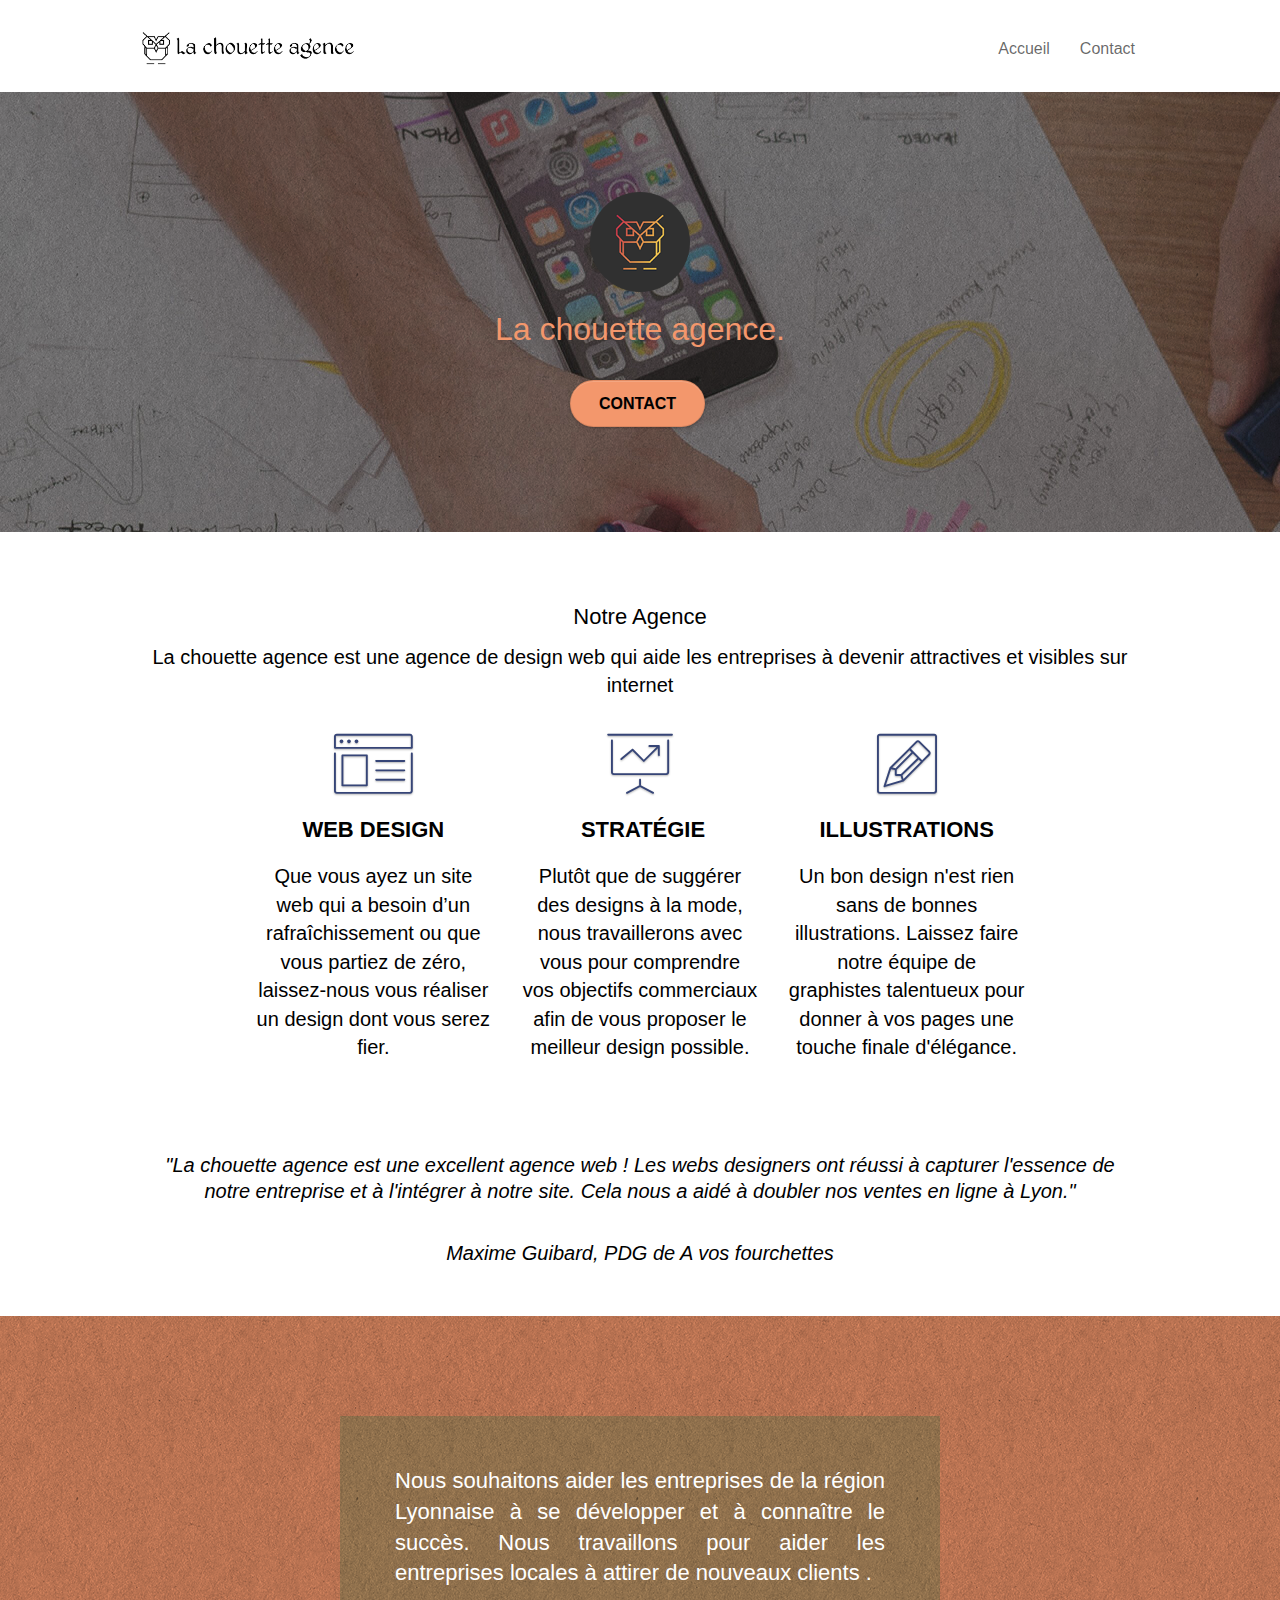
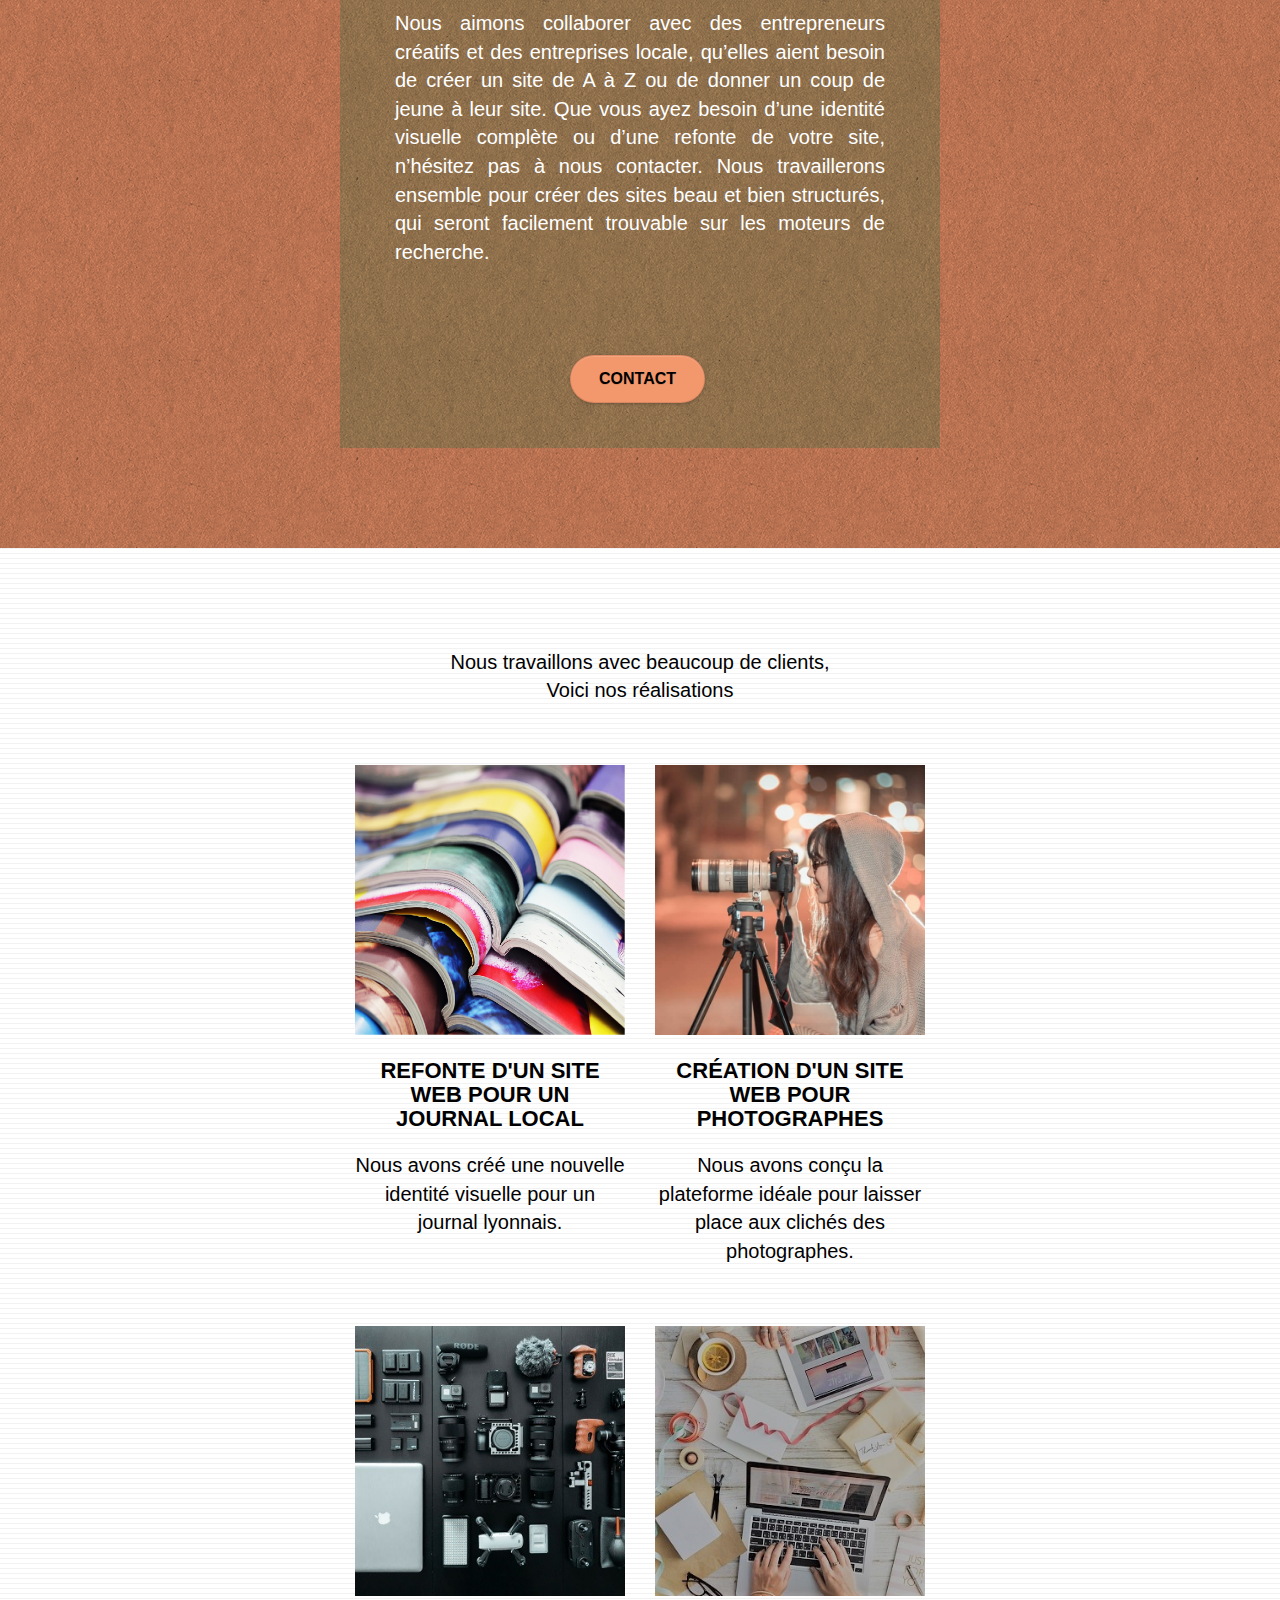
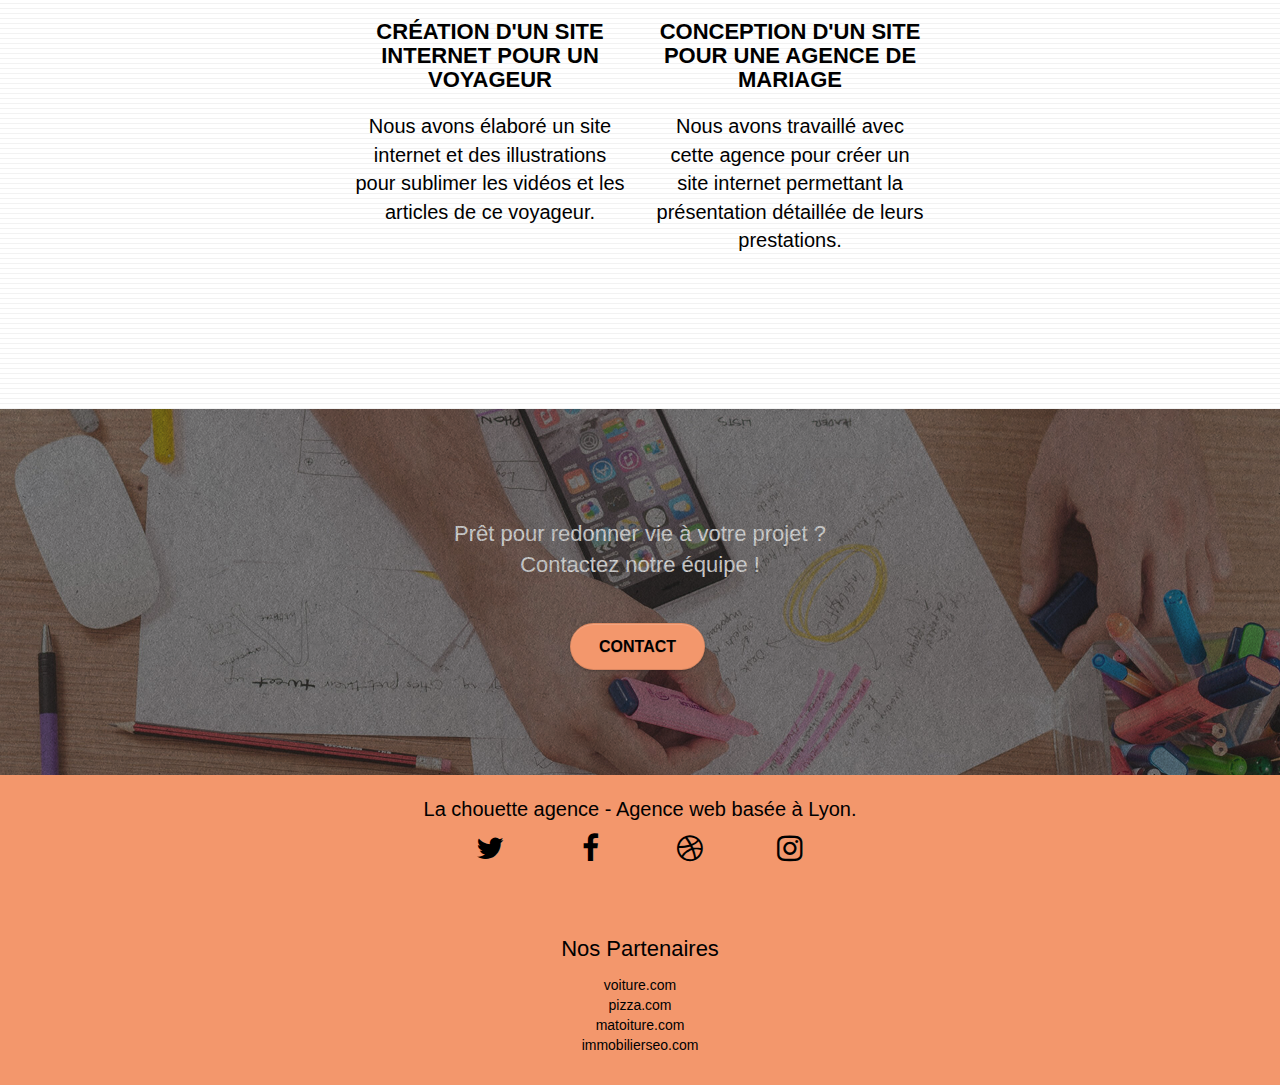
==== commit c96ed3d7: "supprimer balise br, check w3c avec suppr constant,modif btn focus et nav focus" ====
--- a/Site-optimise/index.html
+++ b/Site-optimise/index.html
@@ -63,7 +63,7 @@
 					La chouette agence.
 				</h1>
 				<div class="text-center">
-					<a href="contact.html" class="btn btn-lg btn-clean btn-rd cta-hero btn-atomic-tangerine" class="cta-hero">Contact</a>
+					<a href="contact.html" class="btn btn-lg btn-clean btn-rd cta-hero btn-atomic-tangerine">Contact</a>
 				</div>
 			</div>
 		</div>
@@ -138,7 +138,7 @@
 					
 					<br>
 				</p>
-				<a href="contact.html" class="btn btn-lg btn-clean btn-rd cta-hero btn-atomic-tangerine text-center" class="cta-hero">Contact</a>
+				<a href="contact.html" class="btn btn-lg btn-clean btn-rd cta-hero btn-atomic-tangerine text-center">Contact</a>
 			</div>
 		</div>
 	</div>
@@ -150,7 +150,7 @@
 	<div class="container bloc-lg">
 		<div class="row">
 			<div class="col-sm-12 text-center">
-				<p>Nous travaillons avec beaucoup de clients, <br></br> Voici nos réalisations</p>
+				<p>Nous travaillons avec beaucoup de clients, <br> Voici nos réalisations</p>
 			</div>
 		</div>
 		<div class="row tight-width-whitespace portfolio-row">
--- a/Site-optimise/style.min.css
+++ b/Site-optimise/style.min.css
@@ -1 +1 @@
-body{margin:0;padding:0;background:#fff;overflow-x:hidden;-moz-osx-font-smoothing:grayscale}a,button{transition:all 0.3s ease-in-out;outline:none}a:hover{text-decoration:none;cursor:pointer}#page-loading-blocs-notifaction{position:fixed;top:0;bottom:0;width:100%;z-index:100000;background:#fff url(img/pageload-spinner.gif) no-repeat center center}.bloc{width:100%;clear:both;background:50% 50% no-repeat;padding:0 50px;-webkit-background-size:cover;-moz-background-size:cover;-o-background-size:cover;background-size:cover;position:relative}.bloc .container{padding-left:0;padding-right:0}.bloc-lg{padding:100px 50px}.bloc-md{padding:50px}.bloc-sm{padding:20px 50px}.bg-center,.bg-l-edge,.bg-r-edge,.bg-t-edge,.bg-b-edge,.bg-tl-edge,.bg-bl-edge,.bg-tr-edge,.bg-br-edge,.bg-repeat{-webkit-background-size:auto;-moz-background-size:auto;-o-background-size:auto;background-size:auto}.bg-repeat{background:repeat}.bg-t-edge{background:top no-repeat}.bloc-bg-texture::before{content:"";background-size:2px 2px;position:absolute;top:0;bottom:0;left:0;right:0}.texture-paper::before{background:url(img/texture-paper.png);background-size:280px 280px}.b-parallax{background-attachment:fixed}.d-bloc{color:rgba(255,255,255,.7)}.d-bloc button:hover{color:rgba(255,255,255,.9)}.d-bloc .icon-round,.d-bloc .icon-square,.d-bloc .icon-rounded,.d-bloc .icon-semi-rounded-a,.d-bloc .icon-semi-rounded-b{border-color:rgba(255,255,255,.9)}.d-bloc .divider-h span{border-color:rgba(255,255,255,.2)}.d-bloc .a-btn,.d-bloc .navbar a,.d-bloc .navbar-brand,.d-bloc a .icon-sm,.d-bloc a .icon-md,.d-bloc a .icon-lg,.d-bloc a .icon-xl,.d-bloc h1 a,.d-bloc h2 a,.d-bloc h3 a,.d-bloc h4 a,.d-bloc h5 a,.d-bloc h6 a,.d-bloc p a{color:#000}.d-bloc .a-btn:hover,.d-bloc .navbar a:hover,.d-bloc .navbar-brand:hover,.d-bloc a:hover .icon-sm,.d-bloc a:hover .icon-md,.d-bloc a:hover .icon-lg,.d-bloc a:hover .icon-xl,.d-bloc h1 a:hover,.d-bloc h2 a:hover,.d-bloc h3 a:hover,.d-bloc h4 a:hover,.d-bloc h5 a:hover,.d-bloc h6 a:hover,.d-bloc p a:hover{color:rgba(255,255,255,1)}.d-bloc .navbar-toggle .icon-bar{background:rgba(255,255,255,1)}.d-bloc .btn-wire,.d-bloc .btn-wire:hover{color:rgba(255,255,255,1);border-color:rgba(255,255,255,1)}.d-bloc .panel{color:rgba(0,0,0,.5)}.d-bloc .panel button:hover{color:rgba(0,0,0,.7)}.d-bloc .panel icon{border-color:rgba(0,0,0,.7)}.d-bloc .panel .divider-h span{border-color:rgba(0,0,0,.1)}.d-bloc .panel .a-btn{color:rgba(0,0,0,.6)}.d-bloc .panel .a-btn:hover{color:rgba(0,0,0,1)}.d-bloc .panel .btn-wire,.d-bloc .panel .btn-wire:hover{color:rgba(0,0,0,.7);border-color:rgba(0,0,0,.3)}.d-bloc .panel,.l-bloc{color:rgba(0,0,0,.5)}.d-bloc .panel button:hover,.l-bloc button:hover{color:rgba(0,0,0,.7)}.l-bloc .icon-round,.l-bloc .icon-square,.l-bloc .icon-rounded,.l-bloc .icon-semi-rounded-a,.l-bloc .icon-semi-rounded-b{border-color:rgba(0,0,0,.7)}.d-bloc .panel .divider-h span,.l-bloc .divider-h span{border-color:rgba(0,0,0,.1)}.d-bloc .panel .a-btn,.l-bloc .a-btn,.l-bloc .navbar a,.l-bloc .navbar-brand,.l-bloc a .icon-sm,.l-bloc a .icon-md,.l-bloc a .icon-lg,.l-bloc a .icon-xl,.l-bloc h1 a,.l-bloc h2 a,.l-bloc h3 a,.l-bloc h4 a,.l-bloc h5 a,.l-bloc h6 a,.l-bloc p a{color:rgba(0,0,0,.6)}.d-bloc .panel .a-btn:hover,.l-bloc .a-btn:hover,.l-bloc .navbar a:hover,.l-bloc .navbar-brand:hover,.l-bloc a:hover .icon-sm,.l-bloc a:hover .icon-md,.l-bloc a:hover .icon-lg,.l-bloc a:hover .icon-xl,.l-bloc h1 a:hover,.l-bloc h2 a:hover,.l-bloc h3 a:hover,.l-bloc h4 a:hover,.l-bloc h5 a:hover,.l-bloc h6 a:hover,.l-bloc p a:hover{color:rgba(0,0,0,1)}.l-bloc .navbar-toggle .icon-bar{color:rgba(0,0,0,.6)}.d-bloc .panel .btn-wire,.d-bloc .panel .btn-wire:hover,.l-bloc .btn-wire,.l-bloc .btn-wire:hover{color:rgba(0,0,0,.7);border-color:rgba(0,0,0,.3)}.voffset{margin-top:30px}.voffset-lg{margin-top:80px}.row-no-gutters{margin-right:0;margin-left:0}.row.row-no-gutters>[class^="col-"],.row.row-no-gutters>[class*=" col-"]{padding-right:0;padding-left:0}#bloc-1-hero h1{font-size:32px}.navbar{margin-bottom:0;z-index:1}.navbar-brand{height:auto;padding:3px 15px;font-size:25px;font-weight:400;font-weight:600;line-height:44px}.navbar-brand img{max-height:200px;margin:0 5px 0 0;display:inline}.navbar-brand img[src$="svg"]{min-width:100px}.nav-center .navbar-brand img{margin:0}.navbar .nav{padding-top:2px;margin-right:-16px;float:right;z-index:1}.nav>li{float:left;margin-top:4px;font-size:16px}.navbar-nav .open .dropdown-menu>li>a{text-align:inherit}.nav>li a:hover,.nav>li a:focus{background:transparent}.navbar-toggle{margin:10px 10px 0 0;border:0}.navbar-toggle:hover{background:transparent}.navbar-toggle .icon-bar{background-color:rgba(0,0,0,.5);width:26px}.nav-invert .navbar .nav{float:left}.nav-invert .navbar-header,.nav-invert .navbar-brand{float:right;position:relative;z-index:2}@media (min-width:768px){.site-navigation{position:absolute;top:50%;right:20px;transform:translate(0,-50%);-webkit-transform:translateY(-50%)}.nav>li .dropdown-menu a,.nav>li .dropdown-menu a:hover{color:#484848}.nav-invert .site-navigation{left:0;right:0}.nav-center{text-align:center}.nav-center .navbar-header{width:100%}.nav-center .navbar-header,.nav-center .navbar-brand,.nav-center .nav>li{float:none;display:inline-block}.nav-center .site-navigation{position:relative;width:100%;right:0;margin-right:0;margin-top:20px}.nav-center.mini-nav .navbar-toggle{float:none;margin:10px auto 0}}.nav>li>.dropdown a{background:none;display:block;padding:14px 15px}nav .caret{margin:0 5px}.dropdown-menu .dropdown-menu{top:-8px;left:100%}.dropdown-menu .dropmenu-flow-right{top:100%;left:0;margin-left:-1px;border-top-left-radius:0;border-top-right-radius:0}.dropdown-menu .dropdown span{border:4px solid #000;border-top-color:transparent;border-right-color:transparent;border-bottom-color:transparent;margin:6px -5px 0 0;float:right}.mg-md{margin-top:10px;margin-bottom:20px;color:#fff}.black{color:#000}.mg-lg{margin-top:10px;margin-bottom:40px}.btn{margin:0 5px 5px 0}.btn.pull-right{margin:0 0 5px 5px}.btn-d,.btn-d:hover,.btn-d:focus{color:#fff;background:rgba(0,0,0,.3)}button{outline:none}.btn-rd{border-radius:40px}.btn-clean{border:1px solid rgba(0,0,0,.08);border-bottom-color:rgba(0,0,0,.1);text-shadow:0 1px 0 rgba(0,0,1,.1);box-shadow:0 1px 3px rgba(0,0,1,.25),inset 0 1px 0 0 rgba(255,255,255,.15)}.icon-md{font-size:30px!important}.icon-lg{font-size:60px!important}.sm-shadow{text-shadow:0 1px 2px rgba(0,0,0,.3)}.panel-sq,.panel-sq .panel-heading,.panel-sq .panel-footer{border-radius:0}.panel-rd{border-radius:30px}.panel-rd .panel-heading{border-radius:29px 29px 0 0}.panel-rd .panel-footer{border-radius:0 0 29px 29px}.form-control{border-color:rgba(0,0,0,.1);box-shadow:none}.scrollToTop{width:40px;height:40px;position:fixed;bottom:20px;right:20px;opacity:0;z-index:500;transition:all 0.3s ease-in-out}.scrollToTop span{margin-top:6px}.showScrollTop{font-size:14px;opacity:1}a[data-lightbox]{position:relative;display:block;text-align:center}a[data-lightbox]:hover::before{content:"+";font-family:"HelveticaNeue-Light","Helvetica Neue Light","Helvetica Neue",Helvetica,Arial;font-size:32px;width:50px;height:50px;margin-left:-25px;border-radius:50%;background:rgba(0,0,0,.6);color:#fff;font-weight:100;z-index:1;position:absolute;top:50%;transform:translateY(-50%);-webkit-transform:translateY(-50%)}a[data-lightbox]:hover img{opacity:.6;-webkit-animation-fill-mode:none;animation-fill-mode:none}#lightbox-modal{display:flex;align-items:center}#lightbox-modal .modal-dialog{width:90%;max-width:900px;margin:0 auto 0}#lightbox-modal .modal-dialog img{max-height:90vh;margin:0 auto}.lightbox-caption{padding:20px;color:#fff;background:rgba(0,0,0,.5);position:absolute;left:15px;right:15px;bottom:5px;font-size:12px}.close-lightbox{color:#fff;font-size:30px;position:absolute;top:20px;right:20px;z-index:20;background:rgba(0,0,0,.5);border:none;line-height:30px;padding:0 9px 5px;opacity:.3}.close-lightbox:hover,.next-lightbox:hover,.prev-lightbox:hover{opacity:1;color:#fff}.next-lightbox,.prev-lightbox{font-size:20px;color:rgba(255,255,255,.9);background:rgba(0,0,0,.5);transition:all 0.2s ease-in-out;position:absolute;top:45%;z-index:1;opacity:.4}.next-lightbox{padding:6px 8px 1px 13px;right:25px}.prev-lightbox{padding:6px 13px 1px 10px;left:25px}.snapshot-lb .modal-body{padding-bottom:45px}.snapshot-lb .lightbox-caption{padding:0;color:rgba(0,0,0,.5);background:none}h1,h2,h3,h4,h5,h6,p,label,.btn,a{font-family:"helvetica";font-weight:400;color:#000}.container{max-width:1000px}.hero-bloc-text{font-size:38px}.hero-bloc-text-sub{font-size:36px}.statement-bloc-text{line-height:26px;font-style:italic;font-size:20px;text-align:center;margin:auto auto auto auto;width:100%;color:#000}p{font-size:20px}.tight-width-whitespace{max-width:600px;margin:auto auto auto auto}.h1{font-size:20px;font-family:"Open Sans"}.cta-hero{margin-top:22px;color:#fff;text-transform:uppercase;padding:12px 28px 12px 28px;font-size:16px;font-weight:700}.social{max-width:400px;margin:auto auto auto auto}.black{color:#000}h2{font-size:22px;line-height:1.4em}h3{font-size:22px;text-transform:uppercase;font-weight:700;color:#333}.med-width-whitespace{max-width:800px;margin:auto auto auto auto;box-shadow:0 0 0 #000}h1{color:#333}h4{color:#333}.icons{margin-bottom:14px;margin-top:24px}.white{color:#fff;text-align:justify}.portfolio-thumb{margin-bottom:24px}.portfolio-row{margin-bottom:44px;margin-top:50px}.images-realisations{width:270px;margin:0 auto}.avatar{box-shadow:0 4px 9px rgba(0,0,0,.3)}.black-background{background-color:rgba(165,147,99,.7);padding:40px 40px 40px 40px;text-align:center}.bold-link{font-weight:900;text-decoration:underline}.bgc-white{background-color:#fff}.bgc-dark-slate-blue{background-color:#364577}.bgc-atomic-tangerine{background-color:#f3976c}.tc-white{color:#f3976c}.page-contact{color:#000}.partenaires{width:100%;text-align:center;margin:auto auto auto auto;margin-top:50px}.partenaires ul{list-style:none;padding:0}.btn-atomic-tangerine{background:#f3976c;color:#000}.btn-atomic-tangerine:hover{background:#c27956;color:#fff}.ltc-white{color:#fff}.ltc-white:hover{color:#ccc}.ltc-atomic-tangerine{color:#f3976c}.ltc-atomic-tangerine:hover{color:#c27956}.icon-dark-slate-blue{color:#364577;border-color:#364577}.bg-dots-bg{background-image:url(img/dots-bg.png)}.bg-lines-h2-bg{background-image:url(img/lines-h2-bg.png)}.bg-banniere{background-image:url(img/la-chouette-agence-banniere.jpg)}.bg-presentation{background-image:url(img/image-de-presentation.jpg)}@media (max-width:1024px){.bloc{padding-left:20px;padding-right:20px}.bloc.full-width-bloc,.bloc-tile-2.full-width-bloc .container,.bloc-tile-3.full-width-bloc .container,.bloc-tile-4.full-width-bloc .container{padding-left:0;padding-right:0}}@media (max-width:992px) and (min-width:768px){.navbar .nav{max-width:80%}.nav-center.navbar .nav{max-width:100%}}@media only screen and (min-device-width:768px) and (max-device-width:1024px) and (orientation:landscape){.b-parallax{background-attachment:scroll}}@media only screen and (min-device-width:1024px) and (max-device-width:1366px) and (-webkit-min-device-pixel-ratio:1.5){.b-parallax{background-attachment:scroll}}@media (max-width:991px){.container{width:100%}.b-parallax{background-attachment:scroll}.page-container,#hero-bloc{overflow-x:hidden;position:relative}.bloc{padding-left:constant(safe-area-inset-left);padding-right:constant(safe-area-inset-right)}.bloc-group,.bloc-group .bloc{display:block;width:100%}.bloc-fill-screen .fill-bloc-top-edge,.bloc-fill-screen .fill-bloc-bottom-edge{padding:0 20px;padding-left:constant(safe-area-inset-left);padding-right:constant(safe-area-inset-right)}}@media (max-width:767px){.page-container{overflow-x:hidden;position:relative}h1,h2,h3,h4,h5,h6,p,#disqus_thread{padding-left:10px;padding-right:10px}.b-parallax{background-attachment:scroll}.navbar .nav{padding-top:0;border-top:1px solid rgba(0,0,0,.2);float:none}.navbar.row{margin-left:0;margin-right:0}.site-navigation{position:inherit;transform:none;-webkit-transform:none;-ms-transform:none}.nav>li{margin-top:0;border-bottom:1px solid rgba(0,0,0,.1);background:rgba(0,0,0,.05);text-align:left;padding-left:15px;width:100%}.nav>li:hover{background:rgba(0,0,0,.08)}.dropdown .dropdown a .caret{float:none;margin:5px 0 0 10px;border:4px solid #000;border-bottom-color:transparent;border-right-color:transparent;border-left-color:transparent}#hero-bloc .navbar .nav{background:rgba(0,0,0,.8)}#hero-bloc .navbar .nav a{color:rgba(255,255,255,.6)}.hero{padding:50px 0}.hero-nav{left:-1px;right:-1px}.navbar-collapse{padding:0;overflow-x:hidden;-webkit-box-shadow:none;box-shadow:none}.navbar-brand img{max-height:40px;width:auto}.nav-invert .navbar-header{float:none;width:100%}.nav-invert .navbar-toggle{float:left;margin-left:10px}.bloc{padding-left:0;padding-right:0}.bloc-xxl,.bloc-xl,.bloc-lg{padding:40px 0}.bloc-sm,.bloc-md{padding-left:0;padding-right:0}.bloc-tile-2 .container,.bloc-tile-3 .container,.bloc-tile-4 .container,.bloc-fill-screen .fill-bloc-top-edge,.bloc-fill-screen .fill-bloc-bottom-edge{padding-left:0;padding-right:0}.a-block{padding:0 10px}.btn-dwn{display:none}.voffset{margin-top:5px}.voffset-md{margin-top:20px}.voffset-lg{margin-top:30px}form{padding:5px}.close-lightbox{display:inline-block}.blocsapp-device-iphone5{background-size:216px 425px;padding-top:60px;width:216px;height:425px}.blocsapp-device-iphone5 img{width:180px;height:320px}}@media (max-width:400px){.bloc{padding-left:0;padding-right:0}}@media (max-width:767px){.bg-banniere{background-image:url(img/la-chouette-agence-banniere-small.jpg)}.bg-presentation{background-image:url(img/image-de-presentation-small.jpg);background-size:cover}.bloc-mob-center-text{text-align:center}}+body{margin:0;padding:0;background:#fff;overflow-x:hidden;-moz-osx-font-smoothing:grayscale}a,button{transition:all 0.3s ease-in-out;outline:none}a:hover{text-decoration:none;cursor:pointer}#page-loading-blocs-notifaction{position:fixed;top:0;bottom:0;width:100%;z-index:100000;background:#fff url(img/pageload-spinner.gif) no-repeat center center}.bloc{width:100%;clear:both;background:50% 50% no-repeat;padding:0 50px;-webkit-background-size:cover;-moz-background-size:cover;-o-background-size:cover;background-size:cover;position:relative}.bloc .container{padding-left:0;padding-right:0}.bloc-lg{padding:100px 50px}.bloc-md{padding:50px}.bloc-sm{padding:20px 50px}.bg-center,.bg-l-edge,.bg-r-edge,.bg-t-edge,.bg-b-edge,.bg-tl-edge,.bg-bl-edge,.bg-tr-edge,.bg-br-edge,.bg-repeat{-webkit-background-size:auto;-moz-background-size:auto;-o-background-size:auto;background-size:auto}.bg-repeat{background:repeat}.bg-t-edge{background:top no-repeat}.bloc-bg-texture::before{content:"";background-size:2px 2px;position:absolute;top:0;bottom:0;left:0;right:0}.texture-paper::before{background:url(img/texture-paper.png);background-size:280px 280px}.b-parallax{background-attachment:fixed}.d-bloc{color:rgba(255,255,255,.7)}.d-bloc button:hover{color:rgba(255,255,255,.9)}.d-bloc .icon-round,.d-bloc .icon-square,.d-bloc .icon-rounded,.d-bloc .icon-semi-rounded-a,.d-bloc .icon-semi-rounded-b{border-color:rgba(255,255,255,.9)}.d-bloc .divider-h span{border-color:rgba(255,255,255,.2)}.d-bloc .a-btn,.d-bloc .navbar a,.d-bloc .navbar-brand,.d-bloc a .icon-sm,.d-bloc a .icon-md,.d-bloc a .icon-lg,.d-bloc a .icon-xl,.d-bloc h1 a,.d-bloc h2 a,.d-bloc h3 a,.d-bloc h4 a,.d-bloc h5 a,.d-bloc h6 a,.d-bloc p a{color:#000}.d-bloc .a-btn:hover,.d-bloc .navbar a:hover,.d-bloc .navbar-brand:hover,.d-bloc a:hover .icon-sm,.d-bloc a:hover .icon-md,.d-bloc a:hover .icon-lg,.d-bloc a:hover .icon-xl,.d-bloc h1 a:hover,.d-bloc h2 a:hover,.d-bloc h3 a:hover,.d-bloc h4 a:hover,.d-bloc h5 a:hover,.d-bloc h6 a:hover,.d-bloc p a:hover{color:rgba(255,255,255,1)}.d-bloc .navbar-toggle .icon-bar{background:rgba(255,255,255,1)}.d-bloc .btn-wire,.d-bloc .btn-wire:hover{color:rgba(255,255,255,1);border-color:rgba(255,255,255,1)}.d-bloc .panel{color:rgba(0,0,0,.5)}.d-bloc .panel button:hover{color:rgba(0,0,0,.7)}.d-bloc .panel icon{border-color:rgba(0,0,0,.7)}.d-bloc .panel .divider-h span{border-color:rgba(0,0,0,.1)}.d-bloc .panel .a-btn{color:rgba(0,0,0,.6)}.d-bloc .panel .a-btn:hover{color:rgba(0,0,0,1)}.d-bloc .panel .btn-wire,.d-bloc .panel .btn-wire:hover{color:rgba(0,0,0,.7);border-color:rgba(0,0,0,.3)}.d-bloc .panel,.l-bloc{color:rgba(0,0,0,.5)}.d-bloc .panel button:hover,.l-bloc button:hover{color:rgba(0,0,0,.7)}.l-bloc .icon-round,.l-bloc .icon-square,.l-bloc .icon-rounded,.l-bloc .icon-semi-rounded-a,.l-bloc .icon-semi-rounded-b{border-color:rgba(0,0,0,.7)}.d-bloc .panel .divider-h span,.l-bloc .divider-h span{border-color:rgba(0,0,0,.1)}.d-bloc .panel .a-btn,.l-bloc .a-btn,.l-bloc .navbar a,.l-bloc .navbar-brand,.l-bloc a .icon-sm,.l-bloc a .icon-md,.l-bloc a .icon-lg,.l-bloc a .icon-xl,.l-bloc h1 a,.l-bloc h2 a,.l-bloc h3 a,.l-bloc h4 a,.l-bloc h5 a,.l-bloc h6 a,.l-bloc p a{color:rgba(0,0,0,.6)}.d-bloc .panel .a-btn:hover,.l-bloc .a-btn:hover,.l-bloc .navbar a:hover,.l-bloc .navbar-brand:hover,.l-bloc a:hover .icon-sm,.l-bloc a:hover .icon-md,.l-bloc a:hover .icon-lg,.l-bloc a:hover .icon-xl,.l-bloc h1 a:hover,.l-bloc h2 a:hover,.l-bloc h3 a:hover,.l-bloc h4 a:hover,.l-bloc h5 a:hover,.l-bloc h6 a:hover,.l-bloc p a:hover{color:#fff}.l-bloc .navbar-toggle .icon-bar{color:rgba(0,0,0,.6)}.d-bloc .panel .btn-wire,.d-bloc .panel .btn-wire:hover,.l-bloc .btn-wire,.l-bloc .btn-wire:hover{color:rgba(0,0,0,.7);border-color:rgba(0,0,0,.3)}.voffset{margin-top:30px}.voffset-lg{margin-top:80px}.row-no-gutters{margin-right:0;margin-left:0}.row.row-no-gutters>[class^="col-"],.row.row-no-gutters>[class*=" col-"]{padding-right:0;padding-left:0}#bloc-1-hero h1{font-size:32px}.navbar{margin-bottom:0;z-index:1}.navbar-brand{height:auto;padding:3px 15px;font-size:25px;font-weight:400;font-weight:600;line-height:44px}.navbar-brand img{max-height:200px;margin:0 5px 0 0;display:inline}.navbar-brand img[src$="svg"]{min-width:100px}.nav-center .navbar-brand img{margin:0}.navbar .nav{padding-top:2px;margin-right:-16px;float:right;z-index:1}.nav>li{float:left;margin-top:4px;font-size:16px}.navbar-nav .open .dropdown-menu>li>a{text-align:inherit}.nav>li a:hover,.nav>li a:focus{background:#575757;color:#fff}.navbar-toggle{margin:10px 10px 0 0;border:0}.navbar-toggle:hover{background:transparent}.navbar-toggle .icon-bar{background-color:rgba(0,0,0,.5);width:26px}.nav-invert .navbar .nav{float:left}.nav-invert .navbar-header,.nav-invert .navbar-brand{float:right;position:relative;z-index:2}@media (min-width:768px){.site-navigation{position:absolute;top:50%;right:20px;transform:translate(0,-50%);-webkit-transform:translateY(-50%)}.nav>li .dropdown-menu a,.nav>li .dropdown-menu a:hover{color:#484848}.nav-invert .site-navigation{left:0;right:0}.nav-center{text-align:center}.nav-center .navbar-header{width:100%}.nav-center .navbar-header,.nav-center .navbar-brand,.nav-center .nav>li{float:none;display:inline-block}.nav-center .site-navigation{position:relative;width:100%;right:0;margin-right:0;margin-top:20px}.nav-center.mini-nav .navbar-toggle{float:none;margin:10px auto 0}}.nav>li>.dropdown a{background:none;display:block;padding:14px 15px}nav .caret{margin:0 5px}.dropdown-menu .dropdown-menu{top:-8px;left:100%}.dropdown-menu .dropmenu-flow-right{top:100%;left:0;margin-left:-1px;border-top-left-radius:0;border-top-right-radius:0}.dropdown-menu .dropdown span{border:4px solid #000;border-top-color:transparent;border-right-color:transparent;border-bottom-color:transparent;margin:6px -5px 0 0;float:right}.mg-md{margin-top:10px;margin-bottom:20px;color:#fff}.black{color:#000}.mg-lg{margin-top:10px;margin-bottom:40px}.btn{margin:0 5px 5px 0}.btn.pull-right{margin:0 0 5px 5px}.btn-d,.btn-d:hover,.btn-d:focus{color:#fff;background:rgba(0,0,0,.3)}button{outline:none}.btn-rd{border-radius:40px}.btn-clean{border:1px solid rgba(0,0,0,.08);border-bottom-color:rgba(0,0,0,.1);text-shadow:0 1px 0 rgba(0,0,1,.1);box-shadow:0 1px 3px rgba(0,0,1,.25),inset 0 1px 0 0 rgba(255,255,255,.15)}.icon-md{font-size:30px!important}.icon-lg{font-size:60px!important}.sm-shadow{text-shadow:0 1px 2px rgba(0,0,0,.3)}.panel-sq,.panel-sq .panel-heading,.panel-sq .panel-footer{border-radius:0}.panel-rd{border-radius:30px}.panel-rd .panel-heading{border-radius:29px 29px 0 0}.panel-rd .panel-footer{border-radius:0 0 29px 29px}.form-control{border-color:rgba(0,0,0,.1);box-shadow:none}.scrollToTop{width:40px;height:40px;position:fixed;bottom:20px;right:20px;opacity:0;z-index:500;transition:all 0.3s ease-in-out}.scrollToTop span{margin-top:6px}.showScrollTop{font-size:14px;opacity:1}a[data-lightbox]{position:relative;display:block;text-align:center}a[data-lightbox]:hover::before{content:"+";font-family:"HelveticaNeue-Light","Helvetica Neue Light","Helvetica Neue",Helvetica,Arial;font-size:32px;width:50px;height:50px;margin-left:-25px;border-radius:50%;background:rgba(0,0,0,.6);color:#fff;font-weight:100;z-index:1;position:absolute;top:50%;transform:translateY(-50%);-webkit-transform:translateY(-50%)}a[data-lightbox]:hover img{opacity:.6;-webkit-animation-fill-mode:none;animation-fill-mode:none}#lightbox-modal{display:flex;align-items:center}#lightbox-modal .modal-dialog{width:90%;max-width:900px;margin:0 auto 0}#lightbox-modal .modal-dialog img{max-height:90vh;margin:0 auto}.lightbox-caption{padding:20px;color:#fff;background:rgba(0,0,0,.5);position:absolute;left:15px;right:15px;bottom:5px;font-size:12px}.close-lightbox{color:#fff;font-size:30px;position:absolute;top:20px;right:20px;z-index:20;background:rgba(0,0,0,.5);border:none;line-height:30px;padding:0 9px 5px;opacity:.3}.close-lightbox:hover,.next-lightbox:hover,.prev-lightbox:hover{opacity:1;color:#fff}.next-lightbox,.prev-lightbox{font-size:20px;color:rgba(255,255,255,.9);background:rgba(0,0,0,.5);transition:all 0.2s ease-in-out;position:absolute;top:45%;z-index:1;opacity:.4}.next-lightbox{padding:6px 8px 1px 13px;right:25px}.prev-lightbox{padding:6px 13px 1px 10px;left:25px}.snapshot-lb .modal-body{padding-bottom:45px}.snapshot-lb .lightbox-caption{padding:0;color:rgba(0,0,0,.5);background:none}h1,h2,h3,h4,h5,h6,p,label,.btn,a{font-family:"helvetica";font-weight:400;color:#000}.container{max-width:1000px}.hero-bloc-text{font-size:38px}.hero-bloc-text-sub{font-size:36px}.statement-bloc-text{line-height:26px;font-style:italic;font-size:20px;text-align:center;margin:auto auto auto auto;width:100%;color:#000}p{font-size:20px}.tight-width-whitespace{max-width:600px;margin:auto auto auto auto}.h1{font-size:20px;font-family:"Open Sans"}.cta-hero{margin-top:22px;color:#fff;text-transform:uppercase;padding:12px 28px 12px 28px;font-size:16px;font-weight:700}.social{max-width:400px;margin:auto auto auto auto}.black{color:#000}h2{font-size:22px;line-height:1.4em}h3{font-size:22px;text-transform:uppercase;font-weight:700;color:#333}.med-width-whitespace{max-width:800px;margin:auto auto auto auto;box-shadow:0 0 0 #000}h1{color:#333}h4{color:#333}.icons{margin-bottom:14px;margin-top:24px}.white{color:#fff;text-align:justify}.portfolio-thumb{margin-bottom:24px}.portfolio-row{margin-bottom:44px;margin-top:50px}.images-realisations{width:270px;margin:0 auto}.avatar{box-shadow:0 4px 9px rgba(0,0,0,.3)}.black-background{background-color:rgba(165,147,99,.7);padding:40px 40px 40px 40px;text-align:center}.bold-link{font-weight:900;text-decoration:underline}.bgc-white{background-color:#fff}.bgc-dark-slate-blue{background-color:#364577}.bgc-atomic-tangerine{background-color:#f3976c}.tc-white{color:#f3976c}.page-contact{color:#000}.partenaires{width:100%;text-align:center;margin:auto auto auto auto;margin-top:50px}.partenaires ul{list-style:none;padding:0}.btn-atomic-tangerine{background:#f3976c;color:#000}.btn-atomic-tangerine:focus{background:#364577;color:#fff}.btn-atomic-tangerine:hover{background:#364577;color:#fff}.ltc-white{color:#fff}.ltc-white:hover{color:#ccc}.ltc-atomic-tangerine{color:#f3976c}.ltc-atomic-tangerine:hover{color:#c27956}.icon-dark-slate-blue{color:#364577;border-color:#364577}.bg-dots-bg{background-image:url(img/dots-bg.png)}.bg-lines-h2-bg{background-image:url(img/lines-h2-bg.png)}.bg-banniere{background-image:url(img/la-chouette-agence-banniere.jpg)}.bg-presentation{background-image:url(img/image-de-presentation.jpg)}@media (max-width:1024px){.bloc{padding-left:20px;padding-right:20px}.bloc.full-width-bloc,.bloc-tile-2.full-width-bloc .container,.bloc-tile-3.full-width-bloc .container,.bloc-tile-4.full-width-bloc .container{padding-left:0;padding-right:0}}@media (max-width:992px) and (min-width:768px){.navbar .nav{max-width:80%}.nav-center.navbar .nav{max-width:100%}}@media only screen and (min-width:768px) and (max-width:1024px) and (orientation:landscape){.b-parallax{background-attachment:scroll}}@media only screen and (min-width:1024px) and (max-width:1366px) and (-webkit-min-device-pixel-ratio:1.5){.b-parallax{background-attachment:scroll}}@media (max-width:991px){.container{width:100%}.b-parallax{background-attachment:scroll}.page-container,#hero-bloc{overflow-x:hidden;position:relative}.bloc{padding:0 20px}.bloc-group,.bloc-group .bloc{display:block;width:100%}.bloc-fill-screen .fill-bloc-top-edge,.bloc-fill-screen .fill-bloc-bottom-edge{padding:0 20px}}@media (max-width:767px){.page-container{overflow-x:hidden;position:relative}h1,h2,h3,h4,h5,h6,p,#disqus_thread{padding-left:10px;padding-right:10px}.b-parallax{background-attachment:scroll}.navbar .nav{padding-top:0;border-top:1px solid rgba(0,0,0,.2);float:none}.navbar.row{margin-left:0;margin-right:0}.site-navigation{position:inherit;transform:none;-webkit-transform:none;-ms-transform:none}.nav>li{margin-top:0;border-bottom:1px solid rgba(0,0,0,.1);background:rgba(0,0,0,.05);text-align:left;padding-left:15px;width:100%}.nav>li:hover{background:rgba(0,0,0,.08)}.dropdown .dropdown a .caret{float:none;margin:5px 0 0 10px;border:4px solid #000;border-bottom-color:transparent;border-right-color:transparent;border-left-color:transparent}#hero-bloc .navbar .nav{background:rgba(0,0,0,.8)}#hero-bloc .navbar .nav a{color:rgba(255,255,255,.6)}.hero{padding:50px 0}.hero-nav{left:-1px;right:-1px}.navbar-collapse{padding:0;overflow-x:hidden;-webkit-box-shadow:none;box-shadow:none}.navbar-brand img{max-height:40px;width:auto}.nav-invert .navbar-header{float:none;width:100%}.nav-invert .navbar-toggle{float:left;margin-left:10px}.bloc{padding-left:0;padding-right:0}.bloc-xxl,.bloc-xl,.bloc-lg{padding:40px 0}.bloc-sm,.bloc-md{padding-left:0;padding-right:0}.bloc-tile-2 .container,.bloc-tile-3 .container,.bloc-tile-4 .container,.bloc-fill-screen .fill-bloc-top-edge,.bloc-fill-screen .fill-bloc-bottom-edge{padding-left:0;padding-right:0}.a-block{padding:0 10px}.btn-dwn{display:none}.voffset{margin-top:5px}.voffset-md{margin-top:20px}.voffset-lg{margin-top:30px}form{padding:5px}.close-lightbox{display:inline-block}.blocsapp-device-iphone5{background-size:216px 425px;padding-top:60px;width:216px;height:425px}.blocsapp-device-iphone5 img{width:180px;height:320px}}@media (max-width:400px){.bloc{padding-left:0;padding-right:0}}@media (max-width:767px){.bg-banniere{background-image:url(img/la-chouette-agence-banniere-small.jpg)}.bg-presentation{background-image:url(img/image-de-presentation-small.jpg);background-size:cover}.bloc-mob-center-text{text-align:center}}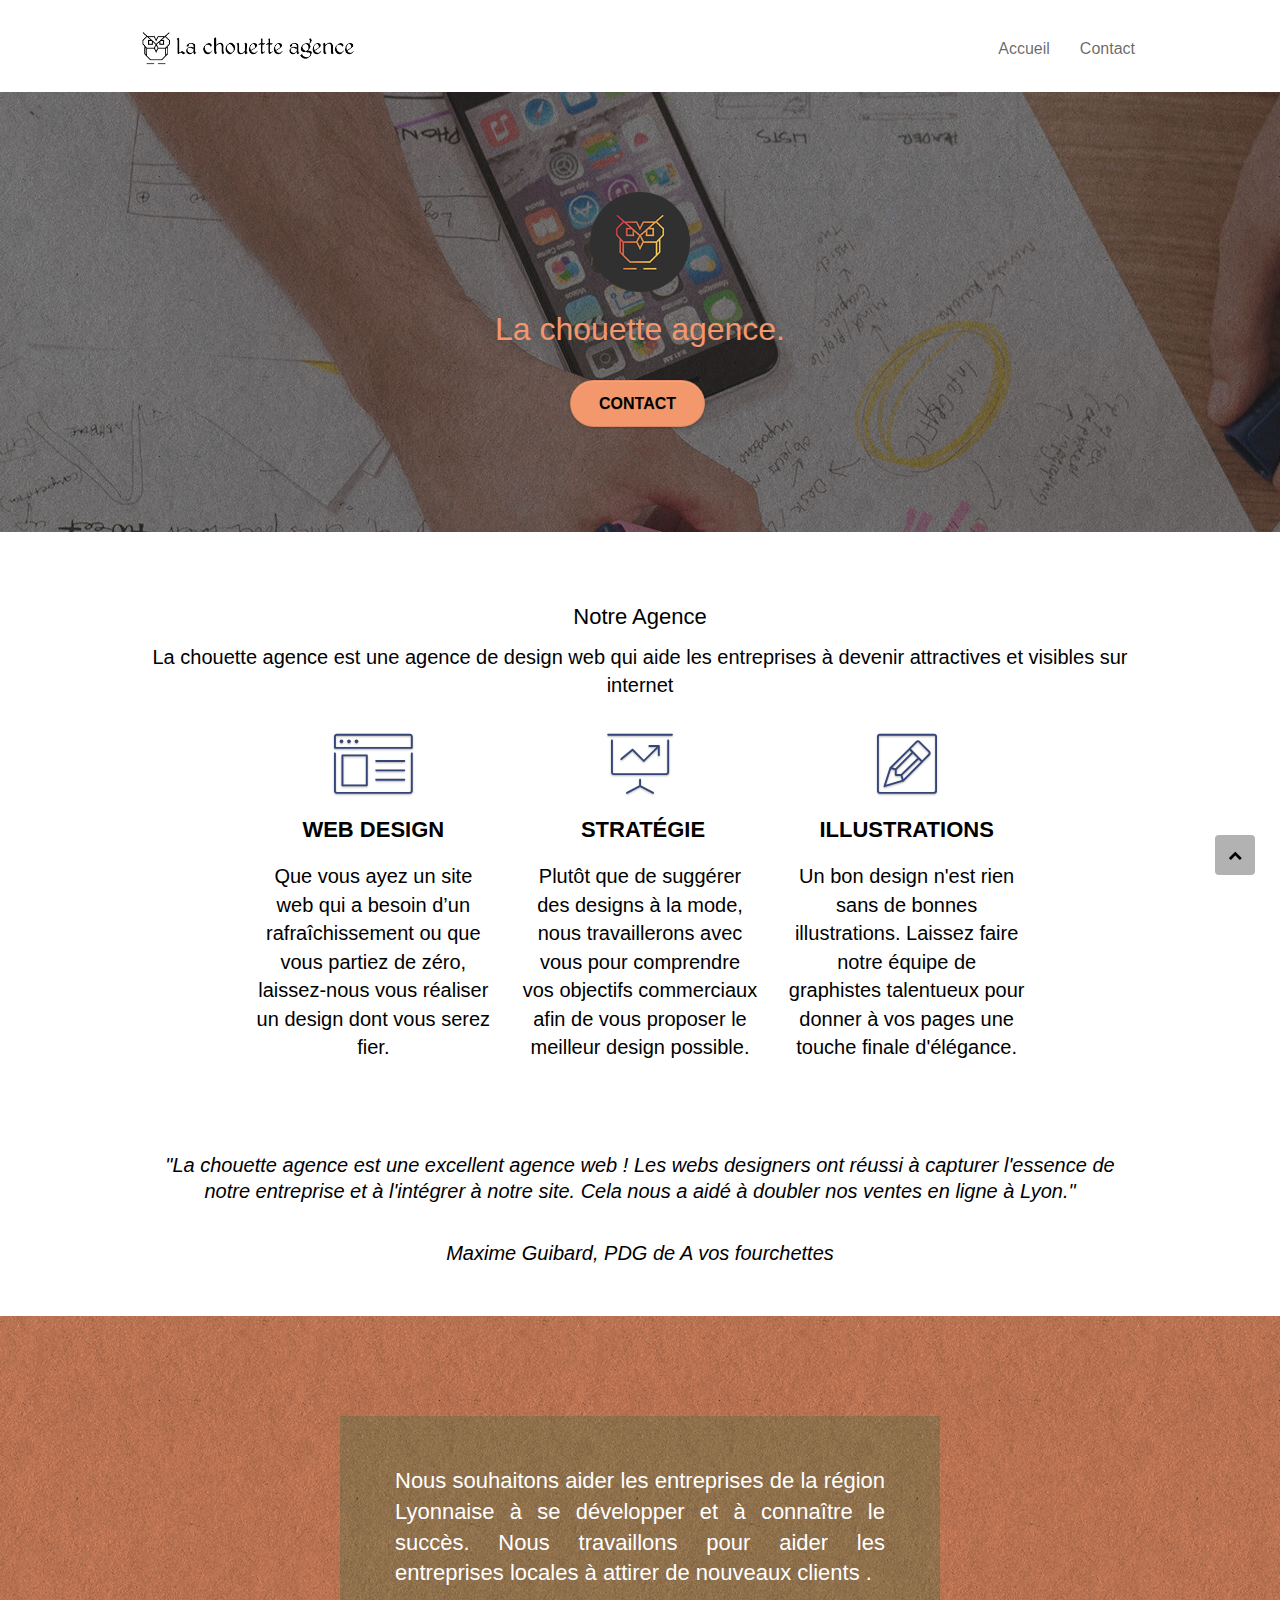
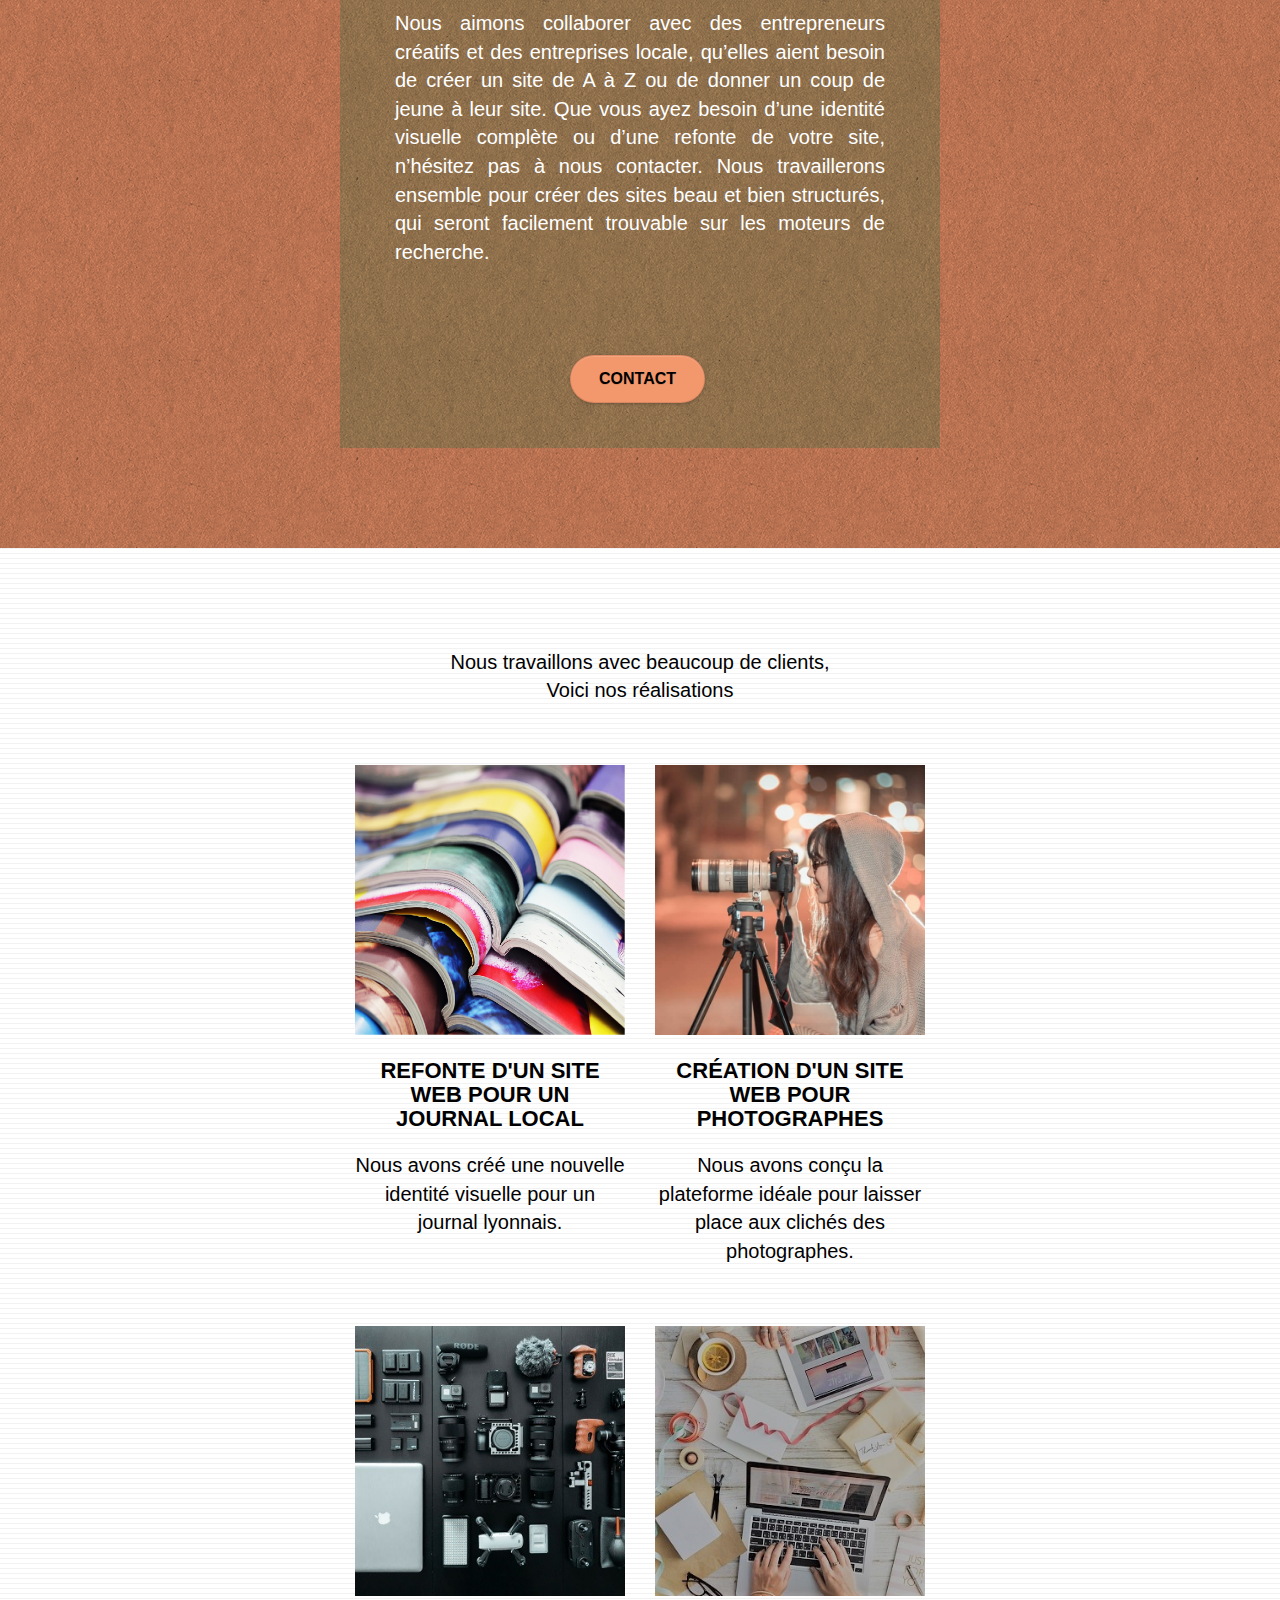
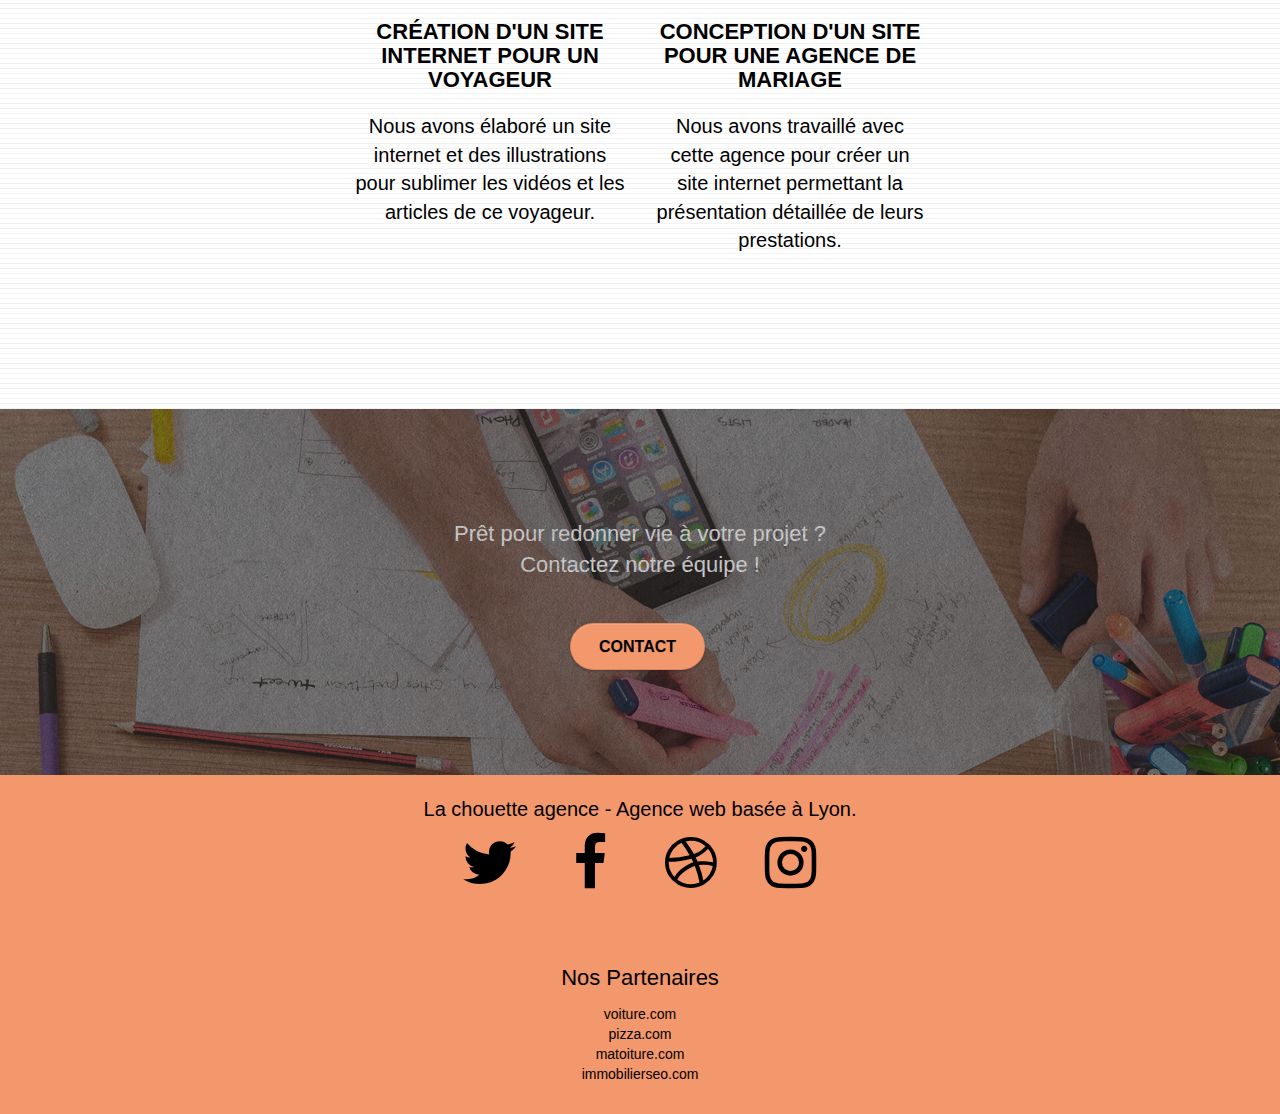
==== commit 1c99bb37: "last commit" ====
--- a/Site-optimise/index.html
+++ b/Site-optimise/index.html
@@ -25,7 +25,7 @@
     
 <!-- bloc-0 -->
 <header>
-<div class="bloc bgc-white l-bloc " id="bloc-0">
+<div class="bloc bgc-white l-bloc" role="banner" id="bloc-0">
 	<div class="container bloc-sm">
 
 		<nav class="navbar row">
@@ -63,7 +63,7 @@
 					La chouette agence.
 				</h1>
 				<div class="text-center">
-					<a href="contact.html" class="btn btn-lg btn-clean btn-rd cta-hero btn-atomic-tangerine">Contact</a>
+					<a  href="contact.html" class="btn btn-lg btn-clean btn-rd cta-hero btn-atomic-tangerine">Contact</a>
 				</div>
 			</div>
 		</div>
@@ -213,6 +213,7 @@
 <!-- bloc-5-cta END -->
 
 <!-- Footer - bloc-8 -->
+<footer>
 <div class="bloc bgc-atomic-tangerine d-bloc" id="bloc-8">
 	<div class="container bloc-sm">
 		<div class="row">
@@ -223,44 +224,56 @@
 				<div class="row row-no-gutters social">
 					<div class="col-sm-3">
 						<div class="text-center">
-							<a class="social" aria-label="twitter" href="http://www.twitter.com"><span class="fa fa-twitter icon-md"></span></a>
-						</div>
-					</div>
-					<div class="col-sm-3">
-						<div class="text-center">
-							<a class="social" aria-label="facebook" href="http://www.facebook.com"><span class="fa fa-facebook icon-md"></span></a>
-						</div>
-					</div>
-					<div class="col-sm-3">
-						<div class="text-center">
-							<a class="social" aria-label="dribble" href="http://www.dribble.com"><span class="fa fa-dribbble icon-md"></span></a>
-						</div>
-					</div>
-					<div class="col-sm-3">
-						<div class="text-center">
-							<a class="social" aria-label="instagram" href="http://wwww.instagram.com"><span class="fa fa-instagram icon-md"></span></a>
-						</div>
-					</div>
-					
-				</div>
-				<footer>
+							<a class="social" aria-label="notre page twitter" href="http://www.twitter.com"><span class="fa fa-twitter icon-lg"></span></a>
+						</div>
+					</div>
+					<div class="col-sm-3">
+						<div class="text-center">
+							<a class="social" aria-label="notre page facebook" href="http://www.facebook.com"><span class="fa fa-facebook icon-lg"></span></a>
+						</div>
+					</div>
+					<div class="col-sm-3">
+						<div class="text-center">
+							<a class="social" aria-label="notre page dribble" href="http://www.dribble.com"><span class="fa fa-dribbble icon-lg"></span></a>
+						</div>
+					</div>
+					<div class="col-sm-3">
+						<div class="text-center">
+							<a class="social"  aria-label="notre page instagram" href="http://www.instagram.com"><span class="fa fa-instagram icon-lg"></span></a>
+						</div>
+					</div>
+					
+				</div>
+				
 				<div class="row social">
 					<div class="col-sm-4 partenaires">
 						<h2>Nos Partenaires</h2>
 							<ul>
-								<li><a href="http://www.voiture.com">voiture.com</a></li>
-								<li><a href="http://www.pizza.com">pizza.com</a></li>
-								<li><a href="http://www.matoiture.com">matoiture.com</a></li>
-								<li><a href="http://www.immobilierseo.com">immobilierseo.com</a></li>
+								<li><a  aria-label="Lien vers le site parteraire voiture.com" href="http://www.voiture.com">voiture.com</a></li>
+								<li><a  aria-label="Lien vers le site parteraire pizza.com"  href="http://www.pizza.com">pizza.com</a></li>
+								<li><a  aria-label="Lien vers le site parteraire matoiture.com"  href="http://www.matoiture.com">matoiture.com</a></li>
+								<li><a  aria-label="Lien vers le site parteraire immobilierseo.com" href="http://www.immobilierseo.com">immobilierseo.com</a></li>
 							</ul>		
 					</div>
 					
 				</div>
-				</footer>
-			</div>
-		</div>
-	</div>
-</div>
+				
+
+				<!-- ScrollToTop Button -->
+					
+				<a class="bloc-button btn btn-d scrollToTop" aria-label="Début de page" onclick="scrollToTarget('1')">
+					
+					<span class="fa fa-chevron-up"></span>
+				
+				</a>
+
+				<!-- ScrollToTop Button END-->
+				
+			</div>
+		</div>
+	</div>
+</div>
+</footer>
 <!-- Footer - bloc-8 END -->
 
 </div>
--- a/Site-optimise/style.min.css
+++ b/Site-optimise/style.min.css
@@ -1 +1,962 @@
-body{margin:0;padding:0;background:#fff;overflow-x:hidden;-moz-osx-font-smoothing:grayscale}a,button{transition:all 0.3s ease-in-out;outline:none}a:hover{text-decoration:none;cursor:pointer}#page-loading-blocs-notifaction{position:fixed;top:0;bottom:0;width:100%;z-index:100000;background:#fff url(img/pageload-spinner.gif) no-repeat center center}.bloc{width:100%;clear:both;background:50% 50% no-repeat;padding:0 50px;-webkit-background-size:cover;-moz-background-size:cover;-o-background-size:cover;background-size:cover;position:relative}.bloc .container{padding-left:0;padding-right:0}.bloc-lg{padding:100px 50px}.bloc-md{padding:50px}.bloc-sm{padding:20px 50px}.bg-center,.bg-l-edge,.bg-r-edge,.bg-t-edge,.bg-b-edge,.bg-tl-edge,.bg-bl-edge,.bg-tr-edge,.bg-br-edge,.bg-repeat{-webkit-background-size:auto;-moz-background-size:auto;-o-background-size:auto;background-size:auto}.bg-repeat{background:repeat}.bg-t-edge{background:top no-repeat}.bloc-bg-texture::before{content:"";background-size:2px 2px;position:absolute;top:0;bottom:0;left:0;right:0}.texture-paper::before{background:url(img/texture-paper.png);background-size:280px 280px}.b-parallax{background-attachment:fixed}.d-bloc{color:rgba(255,255,255,.7)}.d-bloc button:hover{color:rgba(255,255,255,.9)}.d-bloc .icon-round,.d-bloc .icon-square,.d-bloc .icon-rounded,.d-bloc .icon-semi-rounded-a,.d-bloc .icon-semi-rounded-b{border-color:rgba(255,255,255,.9)}.d-bloc .divider-h span{border-color:rgba(255,255,255,.2)}.d-bloc .a-btn,.d-bloc .navbar a,.d-bloc .navbar-brand,.d-bloc a .icon-sm,.d-bloc a .icon-md,.d-bloc a .icon-lg,.d-bloc a .icon-xl,.d-bloc h1 a,.d-bloc h2 a,.d-bloc h3 a,.d-bloc h4 a,.d-bloc h5 a,.d-bloc h6 a,.d-bloc p a{color:#000}.d-bloc .a-btn:hover,.d-bloc .navbar a:hover,.d-bloc .navbar-brand:hover,.d-bloc a:hover .icon-sm,.d-bloc a:hover .icon-md,.d-bloc a:hover .icon-lg,.d-bloc a:hover .icon-xl,.d-bloc h1 a:hover,.d-bloc h2 a:hover,.d-bloc h3 a:hover,.d-bloc h4 a:hover,.d-bloc h5 a:hover,.d-bloc h6 a:hover,.d-bloc p a:hover{color:rgba(255,255,255,1)}.d-bloc .navbar-toggle .icon-bar{background:rgba(255,255,255,1)}.d-bloc .btn-wire,.d-bloc .btn-wire:hover{color:rgba(255,255,255,1);border-color:rgba(255,255,255,1)}.d-bloc .panel{color:rgba(0,0,0,.5)}.d-bloc .panel button:hover{color:rgba(0,0,0,.7)}.d-bloc .panel icon{border-color:rgba(0,0,0,.7)}.d-bloc .panel .divider-h span{border-color:rgba(0,0,0,.1)}.d-bloc .panel .a-btn{color:rgba(0,0,0,.6)}.d-bloc .panel .a-btn:hover{color:rgba(0,0,0,1)}.d-bloc .panel .btn-wire,.d-bloc .panel .btn-wire:hover{color:rgba(0,0,0,.7);border-color:rgba(0,0,0,.3)}.d-bloc .panel,.l-bloc{color:rgba(0,0,0,.5)}.d-bloc .panel button:hover,.l-bloc button:hover{color:rgba(0,0,0,.7)}.l-bloc .icon-round,.l-bloc .icon-square,.l-bloc .icon-rounded,.l-bloc .icon-semi-rounded-a,.l-bloc .icon-semi-rounded-b{border-color:rgba(0,0,0,.7)}.d-bloc .panel .divider-h span,.l-bloc .divider-h span{border-color:rgba(0,0,0,.1)}.d-bloc .panel .a-btn,.l-bloc .a-btn,.l-bloc .navbar a,.l-bloc .navbar-brand,.l-bloc a .icon-sm,.l-bloc a .icon-md,.l-bloc a .icon-lg,.l-bloc a .icon-xl,.l-bloc h1 a,.l-bloc h2 a,.l-bloc h3 a,.l-bloc h4 a,.l-bloc h5 a,.l-bloc h6 a,.l-bloc p a{color:rgba(0,0,0,.6)}.d-bloc .panel .a-btn:hover,.l-bloc .a-btn:hover,.l-bloc .navbar a:hover,.l-bloc .navbar-brand:hover,.l-bloc a:hover .icon-sm,.l-bloc a:hover .icon-md,.l-bloc a:hover .icon-lg,.l-bloc a:hover .icon-xl,.l-bloc h1 a:hover,.l-bloc h2 a:hover,.l-bloc h3 a:hover,.l-bloc h4 a:hover,.l-bloc h5 a:hover,.l-bloc h6 a:hover,.l-bloc p a:hover{color:#fff}.l-bloc .navbar-toggle .icon-bar{color:rgba(0,0,0,.6)}.d-bloc .panel .btn-wire,.d-bloc .panel .btn-wire:hover,.l-bloc .btn-wire,.l-bloc .btn-wire:hover{color:rgba(0,0,0,.7);border-color:rgba(0,0,0,.3)}.voffset{margin-top:30px}.voffset-lg{margin-top:80px}.row-no-gutters{margin-right:0;margin-left:0}.row.row-no-gutters>[class^="col-"],.row.row-no-gutters>[class*=" col-"]{padding-right:0;padding-left:0}#bloc-1-hero h1{font-size:32px}.navbar{margin-bottom:0;z-index:1}.navbar-brand{height:auto;padding:3px 15px;font-size:25px;font-weight:400;font-weight:600;line-height:44px}.navbar-brand img{max-height:200px;margin:0 5px 0 0;display:inline}.navbar-brand img[src$="svg"]{min-width:100px}.nav-center .navbar-brand img{margin:0}.navbar .nav{padding-top:2px;margin-right:-16px;float:right;z-index:1}.nav>li{float:left;margin-top:4px;font-size:16px}.navbar-nav .open .dropdown-menu>li>a{text-align:inherit}.nav>li a:hover,.nav>li a:focus{background:#575757;color:#fff}.navbar-toggle{margin:10px 10px 0 0;border:0}.navbar-toggle:hover{background:transparent}.navbar-toggle .icon-bar{background-color:rgba(0,0,0,.5);width:26px}.nav-invert .navbar .nav{float:left}.nav-invert .navbar-header,.nav-invert .navbar-brand{float:right;position:relative;z-index:2}@media (min-width:768px){.site-navigation{position:absolute;top:50%;right:20px;transform:translate(0,-50%);-webkit-transform:translateY(-50%)}.nav>li .dropdown-menu a,.nav>li .dropdown-menu a:hover{color:#484848}.nav-invert .site-navigation{left:0;right:0}.nav-center{text-align:center}.nav-center .navbar-header{width:100%}.nav-center .navbar-header,.nav-center .navbar-brand,.nav-center .nav>li{float:none;display:inline-block}.nav-center .site-navigation{position:relative;width:100%;right:0;margin-right:0;margin-top:20px}.nav-center.mini-nav .navbar-toggle{float:none;margin:10px auto 0}}.nav>li>.dropdown a{background:none;display:block;padding:14px 15px}nav .caret{margin:0 5px}.dropdown-menu .dropdown-menu{top:-8px;left:100%}.dropdown-menu .dropmenu-flow-right{top:100%;left:0;margin-left:-1px;border-top-left-radius:0;border-top-right-radius:0}.dropdown-menu .dropdown span{border:4px solid #000;border-top-color:transparent;border-right-color:transparent;border-bottom-color:transparent;margin:6px -5px 0 0;float:right}.mg-md{margin-top:10px;margin-bottom:20px;color:#fff}.black{color:#000}.mg-lg{margin-top:10px;margin-bottom:40px}.btn{margin:0 5px 5px 0}.btn.pull-right{margin:0 0 5px 5px}.btn-d,.btn-d:hover,.btn-d:focus{color:#fff;background:rgba(0,0,0,.3)}button{outline:none}.btn-rd{border-radius:40px}.btn-clean{border:1px solid rgba(0,0,0,.08);border-bottom-color:rgba(0,0,0,.1);text-shadow:0 1px 0 rgba(0,0,1,.1);box-shadow:0 1px 3px rgba(0,0,1,.25),inset 0 1px 0 0 rgba(255,255,255,.15)}.icon-md{font-size:30px!important}.icon-lg{font-size:60px!important}.sm-shadow{text-shadow:0 1px 2px rgba(0,0,0,.3)}.panel-sq,.panel-sq .panel-heading,.panel-sq .panel-footer{border-radius:0}.panel-rd{border-radius:30px}.panel-rd .panel-heading{border-radius:29px 29px 0 0}.panel-rd .panel-footer{border-radius:0 0 29px 29px}.form-control{border-color:rgba(0,0,0,.1);box-shadow:none}.scrollToTop{width:40px;height:40px;position:fixed;bottom:20px;right:20px;opacity:0;z-index:500;transition:all 0.3s ease-in-out}.scrollToTop span{margin-top:6px}.showScrollTop{font-size:14px;opacity:1}a[data-lightbox]{position:relative;display:block;text-align:center}a[data-lightbox]:hover::before{content:"+";font-family:"HelveticaNeue-Light","Helvetica Neue Light","Helvetica Neue",Helvetica,Arial;font-size:32px;width:50px;height:50px;margin-left:-25px;border-radius:50%;background:rgba(0,0,0,.6);color:#fff;font-weight:100;z-index:1;position:absolute;top:50%;transform:translateY(-50%);-webkit-transform:translateY(-50%)}a[data-lightbox]:hover img{opacity:.6;-webkit-animation-fill-mode:none;animation-fill-mode:none}#lightbox-modal{display:flex;align-items:center}#lightbox-modal .modal-dialog{width:90%;max-width:900px;margin:0 auto 0}#lightbox-modal .modal-dialog img{max-height:90vh;margin:0 auto}.lightbox-caption{padding:20px;color:#fff;background:rgba(0,0,0,.5);position:absolute;left:15px;right:15px;bottom:5px;font-size:12px}.close-lightbox{color:#fff;font-size:30px;position:absolute;top:20px;right:20px;z-index:20;background:rgba(0,0,0,.5);border:none;line-height:30px;padding:0 9px 5px;opacity:.3}.close-lightbox:hover,.next-lightbox:hover,.prev-lightbox:hover{opacity:1;color:#fff}.next-lightbox,.prev-lightbox{font-size:20px;color:rgba(255,255,255,.9);background:rgba(0,0,0,.5);transition:all 0.2s ease-in-out;position:absolute;top:45%;z-index:1;opacity:.4}.next-lightbox{padding:6px 8px 1px 13px;right:25px}.prev-lightbox{padding:6px 13px 1px 10px;left:25px}.snapshot-lb .modal-body{padding-bottom:45px}.snapshot-lb .lightbox-caption{padding:0;color:rgba(0,0,0,.5);background:none}h1,h2,h3,h4,h5,h6,p,label,.btn,a{font-family:"helvetica";font-weight:400;color:#000}.container{max-width:1000px}.hero-bloc-text{font-size:38px}.hero-bloc-text-sub{font-size:36px}.statement-bloc-text{line-height:26px;font-style:italic;font-size:20px;text-align:center;margin:auto auto auto auto;width:100%;color:#000}p{font-size:20px}.tight-width-whitespace{max-width:600px;margin:auto auto auto auto}.h1{font-size:20px;font-family:"Open Sans"}.cta-hero{margin-top:22px;color:#fff;text-transform:uppercase;padding:12px 28px 12px 28px;font-size:16px;font-weight:700}.social{max-width:400px;margin:auto auto auto auto}.black{color:#000}h2{font-size:22px;line-height:1.4em}h3{font-size:22px;text-transform:uppercase;font-weight:700;color:#333}.med-width-whitespace{max-width:800px;margin:auto auto auto auto;box-shadow:0 0 0 #000}h1{color:#333}h4{color:#333}.icons{margin-bottom:14px;margin-top:24px}.white{color:#fff;text-align:justify}.portfolio-thumb{margin-bottom:24px}.portfolio-row{margin-bottom:44px;margin-top:50px}.images-realisations{width:270px;margin:0 auto}.avatar{box-shadow:0 4px 9px rgba(0,0,0,.3)}.black-background{background-color:rgba(165,147,99,.7);padding:40px 40px 40px 40px;text-align:center}.bold-link{font-weight:900;text-decoration:underline}.bgc-white{background-color:#fff}.bgc-dark-slate-blue{background-color:#364577}.bgc-atomic-tangerine{background-color:#f3976c}.tc-white{color:#f3976c}.page-contact{color:#000}.partenaires{width:100%;text-align:center;margin:auto auto auto auto;margin-top:50px}.partenaires ul{list-style:none;padding:0}.btn-atomic-tangerine{background:#f3976c;color:#000}.btn-atomic-tangerine:focus{background:#364577;color:#fff}.btn-atomic-tangerine:hover{background:#364577;color:#fff}.ltc-white{color:#fff}.ltc-white:hover{color:#ccc}.ltc-atomic-tangerine{color:#f3976c}.ltc-atomic-tangerine:hover{color:#c27956}.icon-dark-slate-blue{color:#364577;border-color:#364577}.bg-dots-bg{background-image:url(img/dots-bg.png)}.bg-lines-h2-bg{background-image:url(img/lines-h2-bg.png)}.bg-banniere{background-image:url(img/la-chouette-agence-banniere.jpg)}.bg-presentation{background-image:url(img/image-de-presentation.jpg)}@media (max-width:1024px){.bloc{padding-left:20px;padding-right:20px}.bloc.full-width-bloc,.bloc-tile-2.full-width-bloc .container,.bloc-tile-3.full-width-bloc .container,.bloc-tile-4.full-width-bloc .container{padding-left:0;padding-right:0}}@media (max-width:992px) and (min-width:768px){.navbar .nav{max-width:80%}.nav-center.navbar .nav{max-width:100%}}@media only screen and (min-width:768px) and (max-width:1024px) and (orientation:landscape){.b-parallax{background-attachment:scroll}}@media only screen and (min-width:1024px) and (max-width:1366px) and (-webkit-min-device-pixel-ratio:1.5){.b-parallax{background-attachment:scroll}}@media (max-width:991px){.container{width:100%}.b-parallax{background-attachment:scroll}.page-container,#hero-bloc{overflow-x:hidden;position:relative}.bloc{padding:0 20px}.bloc-group,.bloc-group .bloc{display:block;width:100%}.bloc-fill-screen .fill-bloc-top-edge,.bloc-fill-screen .fill-bloc-bottom-edge{padding:0 20px}}@media (max-width:767px){.page-container{overflow-x:hidden;position:relative}h1,h2,h3,h4,h5,h6,p,#disqus_thread{padding-left:10px;padding-right:10px}.b-parallax{background-attachment:scroll}.navbar .nav{padding-top:0;border-top:1px solid rgba(0,0,0,.2);float:none}.navbar.row{margin-left:0;margin-right:0}.site-navigation{position:inherit;transform:none;-webkit-transform:none;-ms-transform:none}.nav>li{margin-top:0;border-bottom:1px solid rgba(0,0,0,.1);background:rgba(0,0,0,.05);text-align:left;padding-left:15px;width:100%}.nav>li:hover{background:rgba(0,0,0,.08)}.dropdown .dropdown a .caret{float:none;margin:5px 0 0 10px;border:4px solid #000;border-bottom-color:transparent;border-right-color:transparent;border-left-color:transparent}#hero-bloc .navbar .nav{background:rgba(0,0,0,.8)}#hero-bloc .navbar .nav a{color:rgba(255,255,255,.6)}.hero{padding:50px 0}.hero-nav{left:-1px;right:-1px}.navbar-collapse{padding:0;overflow-x:hidden;-webkit-box-shadow:none;box-shadow:none}.navbar-brand img{max-height:40px;width:auto}.nav-invert .navbar-header{float:none;width:100%}.nav-invert .navbar-toggle{float:left;margin-left:10px}.bloc{padding-left:0;padding-right:0}.bloc-xxl,.bloc-xl,.bloc-lg{padding:40px 0}.bloc-sm,.bloc-md{padding-left:0;padding-right:0}.bloc-tile-2 .container,.bloc-tile-3 .container,.bloc-tile-4 .container,.bloc-fill-screen .fill-bloc-top-edge,.bloc-fill-screen .fill-bloc-bottom-edge{padding-left:0;padding-right:0}.a-block{padding:0 10px}.btn-dwn{display:none}.voffset{margin-top:5px}.voffset-md{margin-top:20px}.voffset-lg{margin-top:30px}form{padding:5px}.close-lightbox{display:inline-block}.blocsapp-device-iphone5{background-size:216px 425px;padding-top:60px;width:216px;height:425px}.blocsapp-device-iphone5 img{width:180px;height:320px}}@media (max-width:400px){.bloc{padding-left:0;padding-right:0}}@media (max-width:767px){.bg-banniere{background-image:url(img/la-chouette-agence-banniere-small.jpg)}.bg-presentation{background-image:url(img/image-de-presentation-small.jpg);background-size:cover}.bloc-mob-center-text{text-align:center}}+body {
+  margin: 0;
+  padding: 0;
+  background: #fff;
+  overflow-x: hidden;
+  -moz-osx-font-smoothing: grayscale;
+}
+a,
+button {
+  transition: all 0.3s ease-in-out;
+  outline: none;
+}
+a:hover {
+  text-decoration: none;
+  cursor: pointer;
+}
+#page-loading-blocs-notifaction {
+  position: fixed;
+  top: 0;
+  bottom: 0;
+  width: 100%;
+  z-index: 100000;
+  background: #fff url(img/pageload-spinner.gif) no-repeat center center;
+}
+.bloc {
+  width: 100%;
+  clear: both;
+  background: 50% 50% no-repeat;
+  padding: 0 50px;
+  -webkit-background-size: cover;
+  -moz-background-size: cover;
+  -o-background-size: cover;
+  background-size: cover;
+  position: relative;
+}
+.bloc .container {
+  padding-left: 0;
+  padding-right: 0;
+}
+.bloc-lg {
+  padding: 100px 50px;
+}
+.bloc-md {
+  padding: 50px;
+}
+.bloc-sm {
+  padding: 20px 50px;
+}
+.bg-center,
+.bg-l-edge,
+.bg-r-edge,
+.bg-t-edge,
+.bg-b-edge,
+.bg-tl-edge,
+.bg-bl-edge,
+.bg-tr-edge,
+.bg-br-edge,
+.bg-repeat {
+  -webkit-background-size: auto;
+  -moz-background-size: auto;
+  -o-background-size: auto;
+  background-size: auto;
+}
+.bg-repeat {
+  background: repeat;
+}
+.bg-t-edge {
+  background: top no-repeat;
+}
+.bloc-bg-texture::before {
+  content: "";
+  background-size: 2px 2px;
+  position: absolute;
+  top: 0;
+  bottom: 0;
+  left: 0;
+  right: 0;
+}
+.texture-paper::before {
+  background: url(img/texture-paper.png);
+  background-size: 280px 280px;
+}
+.b-parallax {
+  background-attachment: fixed;
+}
+.d-bloc {
+  color: rgba(255, 255, 255, 0.7);
+}
+.d-bloc button:hover {
+  color: rgba(255, 255, 255, 0.9);
+}
+.d-bloc .icon-round,
+.d-bloc .icon-square,
+.d-bloc .icon-rounded,
+.d-bloc .icon-semi-rounded-a,
+.d-bloc .icon-semi-rounded-b {
+  border-color: rgba(255, 255, 255, 0.9);
+}
+.d-bloc .divider-h span {
+  border-color: rgba(255, 255, 255, 0.2);
+}
+.d-bloc .a-btn,
+.d-bloc .navbar a,
+.d-bloc .navbar-brand,
+.d-bloc a .icon-sm,
+.d-bloc a .icon-md,
+.d-bloc a .icon-lg,
+.d-bloc a .icon-xl,
+.d-bloc h1 a,
+.d-bloc h2 a,
+.d-bloc h3 a,
+.d-bloc h4 a,
+.d-bloc h5 a,
+.d-bloc h6 a,
+.d-bloc p a {
+  color: #000;
+}
+.d-bloc .a-btn:hover,
+.d-bloc .navbar a:hover,
+.d-bloc .navbar-brand:hover,
+.d-bloc a:hover .icon-sm,
+.d-bloc a:hover .icon-md,
+.d-bloc a:hover .icon-lg,
+.d-bloc a:hover .icon-xl,
+.d-bloc h1 a:hover,
+.d-bloc h2 a:hover,
+.d-bloc h3 a:hover,
+.d-bloc h4 a:hover,
+.d-bloc h5 a:hover,
+.d-bloc h6 a:hover,
+.d-bloc p a:hover {
+  color: rgba(255, 255, 255, 1);
+}
+.d-bloc .navbar-toggle .icon-bar {
+  background: rgba(255, 255, 255, 1);
+}
+.d-bloc .btn-wire,
+.d-bloc .btn-wire:hover {
+  color: rgba(255, 255, 255, 1);
+  border-color: rgba(255, 255, 255, 1);
+}
+.d-bloc .panel {
+  color: rgba(0, 0, 0, 0.5);
+}
+.d-bloc .panel icon {
+  border-color: rgba(0, 0, 0, 0.7);
+}
+.d-bloc .panel .divider-h span {
+  border-color: rgba(0, 0, 0, 0.1);
+}
+.d-bloc .panel .a-btn {
+  color: rgba(0, 0, 0, 0.6);
+}
+.d-bloc .panel .a-btn:hover {
+  color: rgba(0, 0, 0, 1);
+}
+.d-bloc .panel .btn-wire,
+.d-bloc .panel .btn-wire:hover {
+  color: rgba(0, 0, 0, 0.7);
+  border-color: rgba(0, 0, 0, 0.3);
+}
+.d-bloc .panel,
+.l-bloc {
+  color: rgba(0, 0, 0, 0.5);
+}
+.d-bloc .panel button:hover,
+.l-bloc button:hover {
+  color: white;
+}
+.l-bloc .icon-round,
+.l-bloc .icon-square,
+.l-bloc .icon-rounded,
+.l-bloc .icon-semi-rounded-a,
+.l-bloc .icon-semi-rounded-b {
+  border-color: rgba(0, 0, 0, 0.7);
+}
+.d-bloc .panel .divider-h span,
+.l-bloc .divider-h span {
+  border-color: rgba(0, 0, 0, 0.1);
+}
+.d-bloc .panel .a-btn,
+.l-bloc .a-btn,
+.l-bloc .navbar a,
+.l-bloc .navbar-brand,
+.l-bloc a .icon-sm,
+.l-bloc a .icon-md,
+.l-bloc a .icon-lg,
+.l-bloc a .icon-xl,
+.l-bloc h1 a,
+.l-bloc h2 a,
+.l-bloc h3 a,
+.l-bloc h4 a,
+.l-bloc h5 a,
+.l-bloc h6 a,
+.l-bloc p a {
+  color: rgba(0, 0, 0, 0.6);
+}
+.d-bloc .panel .a-btn:hover,
+.l-bloc .a-btn:hover,
+.l-bloc .navbar a:hover,
+.l-bloc .navbar-brand:hover,
+.l-bloc a:hover .icon-sm,
+.l-bloc a:hover .icon-md,
+.l-bloc a:hover .icon-lg,
+.l-bloc a:hover .icon-xl,
+.l-bloc h1 a:hover,
+.l-bloc h2 a:hover,
+.l-bloc h3 a:hover,
+.l-bloc h4 a:hover,
+.l-bloc h5 a:hover,
+.l-bloc h6 a:hover,
+.l-bloc p a:hover {
+  color: white;
+}
+.l-bloc .navbar-toggle .icon-bar {
+  color: rgba(0, 0, 0, 0.6);
+}
+.d-bloc .panel .btn-wire,
+.d-bloc .panel .btn-wire:hover,
+.l-bloc .btn-wire,
+.l-bloc .btn-wire:hover {
+  color: rgba(0, 0, 0, 0.7);
+  border-color: rgba(0, 0, 0, 0.3);
+}
+.voffset {
+  margin-top: 30px;
+}
+.voffset-lg {
+  margin-top: 80px;
+}
+.row-no-gutters {
+  margin-right: 0;
+  margin-left: 0;
+}
+.row.row-no-gutters > [class^="col-"],
+.row.row-no-gutters > [class*=" col-"] {
+  padding-right: 0;
+  padding-left: 0;
+}
+#bloc-1-hero h1 {
+  font-size: 32px;
+}
+.navbar {
+  margin-bottom: 0;
+  z-index: 1;
+}
+.navbar-brand {
+  height: auto;
+  padding: 3px 15px;
+  font-size: 25px;
+  font-weight: 400;
+  font-weight: 600;
+  line-height: 44px;
+}
+.navbar-brand img {
+  max-height: 200px;
+  margin: 0 5px 0 0;
+  display: inline;
+}
+.navbar-brand img[src$="svg"] {
+  min-width: 100px;
+}
+.nav-center .navbar-brand img {
+  margin: 0;
+}
+.navbar .nav {
+  padding-top: 2px;
+  margin-right: -16px;
+  float: right;
+  z-index: 1;
+}
+.nav > li {
+  float: left;
+  margin-top: 4px;
+  font-size: 16px;
+}
+.navbar-nav .open .dropdown-menu > li > a {
+  text-align: inherit;
+}
+.nav > li a:hover,
+.nav > li a:focus {
+    background: #575757;
+    color: white;
+}
+.navbar-toggle {
+  margin: 10px 10px 0 0;
+  border: 0;
+}
+.navbar-toggle:hover,
+.navbar-toggle:focus{
+  background: transparent;
+  border: 4px #575757 solid;
+}
+.navbar-toggle .icon-bar {
+  background-color: rgba(0, 0, 0, 0.5);
+  width: 26px;
+}
+.nav-invert .navbar .nav {
+  float: left;
+}
+.nav-invert .navbar-header,
+.nav-invert .navbar-brand {
+  float: right;
+  position: relative;
+  z-index: 2;
+}
+@media (min-width: 768px) {
+  .site-navigation {
+    position: absolute;
+    top: 50%;
+    right: 20px;
+    transform: translate(0, -50%);
+    -webkit-transform: translateY(-50%);
+  }
+  .nav > li .dropdown-menu a,
+  .nav > li .dropdown-menu a:hover {
+    color: #484848;
+  }
+  .nav-invert .site-navigation {
+    left: 0;
+    right: 0;
+  }
+  .nav-center {
+    text-align: center;
+  }
+  .nav-center .navbar-header {
+    width: 100%;
+  }
+  .nav-center .navbar-header,
+  .nav-center .navbar-brand,
+  .nav-center .nav > li {
+    float: none;
+    display: inline-block;
+  }
+  .nav-center .site-navigation {
+    position: relative;
+    width: 100%;
+    right: 0;
+    margin-right: 0;
+    margin-top: 20px;
+  }
+  .nav-center.mini-nav .navbar-toggle {
+    float: none;
+    margin: 10px auto 0;
+  }
+}
+.nav > li > .dropdown a {
+  background: none;
+  display: block;
+  padding: 14px 15px;
+}
+nav .caret {
+  margin: 0 5px;
+}
+.dropdown-menu .dropdown-menu {
+  top: -8px;
+  left: 100%;
+}
+.dropdown-menu .dropmenu-flow-right {
+  top: 100%;
+  left: 0;
+  margin-left: -1px;
+  border-top-left-radius: 0;
+  border-top-right-radius: 0;
+}
+.dropdown-menu .dropdown span {
+  border: 4px solid #000;
+  border-top-color: transparent;
+  border-right-color: transparent;
+  border-bottom-color: transparent;
+  margin: 6px -5px 0 0;
+  float: right;
+}
+.mg-md {
+  margin-top: 10px;
+  margin-bottom: 20px;
+  color: #fff;
+}
+.black {
+  color: #000;
+}
+.mg-lg {
+  margin-top: 10px;
+  margin-bottom: 40px;
+}
+.btn {
+  margin: 0 5px 5px 0;
+}
+.btn.pull-right {
+  margin: 0 0 5px 5px;
+}
+.btn-d,
+.btn-d:hover
+{
+  color: #fff;
+  background: rgba(0, 0, 0, 0.3);
+}
+.btn-d:focus{
+    border: solid 10px greenyellow;
+
+}
+button {
+  outline: none;
+}
+.btn-rd {
+  border-radius: 40px;
+}
+.btn-clean {
+  border: 1px solid rgba(0, 0, 0, 0.08);
+  border-bottom-color: rgba(0, 0, 0, 0.1);
+  text-shadow: 0 1px 0 rgba(0, 0, 1, 0.1);
+  box-shadow: 0 1px 3px rgba(0, 0, 1, 0.25),
+    inset 0 1px 0 0 rgba(255, 255, 255, 0.15);
+}
+.icon-md {
+  font-size: 30px !important;
+}
+.icon-lg {
+  font-size: 60px !important;
+}
+
+.sm-shadow {
+  text-shadow: 0 1px 2px rgba(0, 0, 0, 0.3);
+}
+.panel-sq,
+.panel-sq .panel-heading,
+.panel-sq .panel-footer {
+  border-radius: 0;
+}
+.panel-rd {
+  border-radius: 30px;
+}
+.panel-rd .panel-heading {
+  border-radius: 29px 29px 0 0;
+}
+.panel-rd .panel-footer {
+  border-radius: 0 0 29px 29px;
+}
+.form-control {
+  border-color: rgba(0, 0, 0, 0.1);
+  box-shadow: none;
+}
+.scrollToTop {
+  width: 40px;
+  height: 40px;
+  position: fixed;
+  bottom: 20px;
+  right: 20px;
+  z-index: 500;
+  transition: all 0.3s ease-in-out;
+}
+.scrollToTop:focus{
+    border:solid greenyellow 10px
+}
+.scrollToTop span {
+  margin-top: 6px;
+}
+
+a[data-lightbox] {
+  position: relative;
+  display: block;
+  text-align: center;
+}
+a[data-lightbox]:hover::before {
+  content: "+";
+  font-family: "HelveticaNeue-Light", "Helvetica Neue Light", "Helvetica Neue",
+    Helvetica, Arial;
+  font-size: 32px;
+  width: 50px;
+  height: 50px;
+  margin-left: -25px;
+  border-radius: 50%;
+  background: rgba(0, 0, 0, 0.6);
+  color: #fff;
+  font-weight: 100;
+  z-index: 1;
+  position: absolute;
+  top: 50%;
+  transform: translateY(-50%);
+  -webkit-transform: translateY(-50%);
+}
+a[data-lightbox]:hover img {
+  opacity: 0.6;
+  -webkit-animation-fill-mode: none;
+  animation-fill-mode: none;
+}
+#lightbox-modal {
+  display: flex;
+  align-items: center;
+}
+#lightbox-modal .modal-dialog {
+  width: 90%;
+  max-width: 900px;
+  margin: 0 auto 0;
+}
+#lightbox-modal .modal-dialog img {
+  max-height: 90vh;
+  margin: 0 auto;
+}
+.lightbox-caption {
+  padding: 20px;
+  color: #fff;
+  background: rgba(0, 0, 0, 0.5);
+  position: absolute;
+  left: 15px;
+  right: 15px;
+  bottom: 5px;
+  font-size: 12px;
+}
+.close-lightbox {
+  color: #fff;
+  font-size: 30px;
+  position: absolute;
+  top: 20px;
+  right: 20px;
+  z-index: 20;
+  background: rgba(0, 0, 0, 0.5);
+  border: none;
+  line-height: 30px;
+  padding: 0 9px 5px;
+  opacity: 0.3;
+}
+.close-lightbox:hover,
+.next-lightbox:hover,
+.prev-lightbox:hover {
+  opacity: 1;
+  color: #fff;
+}
+.next-lightbox,
+.prev-lightbox {
+  font-size: 20px;
+  color: rgba(255, 255, 255, 0.9);
+  background: rgba(0, 0, 0, 0.5);
+  transition: all 0.2s ease-in-out;
+  position: absolute;
+  top: 45%;
+  z-index: 1;
+  opacity: 0.4;
+}
+.next-lightbox {
+  padding: 6px 8px 1px 13px;
+  right: 25px;
+}
+.prev-lightbox {
+  padding: 6px 13px 1px 10px;
+  left: 25px;
+}
+.snapshot-lb .modal-body {
+  padding-bottom: 45px;
+}
+.snapshot-lb .lightbox-caption {
+  padding: 0;
+  color: rgba(0, 0, 0, 0.5);
+  background: none;
+}
+h1,
+h2,
+h3,
+h4,
+h5,
+h6,
+p,
+label,
+.btn,
+a {
+  font-family: "helvetica";
+  font-weight: 400;
+  color: #000;
+}
+.container {
+  max-width: 1000px;
+}
+.hero-bloc-text {
+  font-size: 38px;
+}
+.hero-bloc-text-sub {
+  font-size: 36px;
+}
+.statement-bloc-text {
+  line-height: 26px;
+  font-style: italic;
+  font-size: 20px;
+  text-align: center;
+  margin: auto auto auto auto;
+  width: 100%;
+  color: #000;
+}
+p {
+  font-size: 20px;
+}
+.tight-width-whitespace {
+  max-width: 600px;
+  margin: auto auto auto auto;
+}
+.h1 {
+  font-size: 20px;
+  font-family: "Open Sans";
+}
+.cta-hero {
+  margin-top: 22px;
+  color: #fff;
+  text-transform: uppercase;
+  padding: 12px 28px 12px 28px;
+  font-size: 16px;
+  font-weight: 700;
+}
+.icon span{
+    font-size: 48px;
+}
+.social {
+  max-width: 400px;
+  margin: auto auto auto auto;
+}
+.social:focus span{
+    color: white;
+}
+.black {
+  color: #000;
+}
+h2 {
+  font-size: 22px;
+  line-height: 1.4em;
+}
+h3 {
+  font-size: 22px;
+  text-transform: uppercase;
+  font-weight: 700;
+  color: #333;
+}
+.med-width-whitespace {
+  max-width: 800px;
+  margin: auto auto auto auto;
+  box-shadow: 0 0 0 #000;
+}
+h1 {
+  color: #333;
+}
+h4 {
+  color: #333;
+}
+.icons {
+  margin-bottom: 14px;
+  margin-top: 24px;
+}
+.white {
+  color: #fff;
+  text-align: justify;
+}
+.portfolio-thumb {
+  margin-bottom: 24px;
+}
+
+.portfolio-row {
+  margin-bottom: 44px;
+  margin-top: 50px;
+}
+.images-realisations {
+  width: 270px;
+  margin: 0 auto;
+}
+.images-realisations:focus{
+    border: solid 5px #364577;
+    width: 280px;
+}
+.avatar {
+  box-shadow: 0 4px 9px rgba(0, 0, 0, 0.3);
+}
+.black-background {
+  background-color: rgba(165, 147, 99, 0.7);
+  padding: 40px 40px 40px 40px;
+  text-align: center;
+}
+.bold-link {
+  font-weight: 900;
+  text-decoration: underline;
+}
+.bgc-white {
+  background-color: #fff;
+}
+.bgc-dark-slate-blue {
+  background-color: #364577;
+}
+.bgc-atomic-tangerine {
+  background-color: #f3976c;
+}
+.tc-white {
+  color: #f3976c;
+}
+.page-contact {
+  color: #000;
+}
+.partenaires {
+  width: 100%;
+  text-align: center;
+  margin: auto auto auto auto;
+  margin-top: 50px;
+}
+.partenaires ul li a:focus{
+    color: white;
+    font-weight: bold;
+}
+.partenaires ul {
+  list-style: none;
+  padding: 0;
+}
+.btn-atomic-tangerine {
+  background: #f3976c;
+  color: #000;
+}
+.btn-atomic-tangerine:focus{
+    background:#364577;
+    color: white;
+}
+.btn-atomic-tangerine:hover {
+  background: #364577;
+  color: #fff;
+}
+.ltc-white {
+  color: #fff;
+}
+.ltc-white:hover {
+  color: #ccc;
+}
+.ltc-atomic-tangerine {
+  color: #f3976c;
+}
+.ltc-atomic-tangerine:hover {
+  color: #c27956;
+}
+.icon-dark-slate-blue {
+  color: #364577;
+  border-color: #364577;
+}
+.bg-dots-bg {
+  background-image: url(img/dots-bg.png);
+}
+.bg-lines-h2-bg {
+  background-image: url(img/lines-h2-bg.png);
+}
+.bg-banniere {
+  background-image: url(img/la-chouette-agence-banniere.jpg);
+}
+.bg-presentation {
+  background-image: url(img/image-de-presentation.jpg);
+}
+@media (max-width: 1024px) {
+  .bloc {
+    padding-left: 20px;
+    padding-right: 20px;
+  }
+  .bloc.full-width-bloc,
+  .bloc-tile-2.full-width-bloc .container,
+  .bloc-tile-3.full-width-bloc .container,
+  .bloc-tile-4.full-width-bloc .container {
+    padding-left: 0;
+    padding-right: 0;
+  }
+}
+@media (max-width: 992px) and (min-width: 768px) {
+  .navbar .nav {
+    max-width: 80%;
+  }
+  .nav-center.navbar .nav {
+    max-width: 100%;
+  }
+}
+@media only screen and (min-width: 768px) and (max-width: 1024px) {
+  .b-parallax {
+    background-attachment: scroll;
+  }
+}
+@media only screen and (min-width: 1024px) and (max-width: 1366px) and (-webkit-min-device-pixel-ratio: 1.5) {
+  .b-parallax {
+    background-attachment: scroll;
+  }
+}
+@media (max-width: 991px) {
+  .container {
+    width: 100%;
+  }
+  .b-parallax {
+    background-attachment: scroll;
+  }
+  .page-container,
+  #hero-bloc {
+    overflow-x: hidden;
+    position: relative;
+  }
+  .bloc {
+    padding: 0 20px;
+  }
+  .bloc-group,
+  .bloc-group .bloc {
+    display: block;
+    width: 100%;
+  }
+  .bloc-fill-screen .fill-bloc-top-edge,
+  .bloc-fill-screen .fill-bloc-bottom-edge {
+    padding: 0 20px;
+  }
+}
+@media (max-width: 767px) {
+  .page-container {
+    overflow-x: hidden;
+    position: relative;
+  }
+  h1,
+  h2,
+  h3,
+  h4,
+  h5,
+  h6,
+  p,
+  #disqus_thread {
+    padding-left: 10px;
+    padding-right: 10px;
+  }
+  .b-parallax {
+    background-attachment: scroll;
+  }
+  .navbar .nav {
+    padding-top: 0;
+    border-top: 1px solid rgba(0, 0, 0, 0.2);
+    float: none;
+  }
+  .navbar.row {
+    margin-left: 0;
+    margin-right: 0;
+  }
+  .site-navigation {
+    position: inherit;
+    transform: none;
+    -webkit-transform: none;
+    -ms-transform: none;
+  }
+  .nav > li {
+    margin-top: 0;
+    border-bottom: 1px solid rgba(0, 0, 0, 0.1);
+    background: rgba(0, 0, 0, 0.05);
+    text-align: left;
+    padding-left: 15px;
+    width: 100%;
+  }
+  .nav > li:hover {
+    background: rgba(0, 0, 0, 0.08);
+  }
+  .dropdown .dropdown a .caret {
+    float: none;
+    margin: 5px 0 0 10px;
+    border: 4px solid #000;
+    border-bottom-color: transparent;
+    border-right-color: transparent;
+    border-left-color: transparent;
+  }
+  #hero-bloc .navbar .nav {
+    background: rgba(0, 0, 0, 0.8);
+  }
+  #hero-bloc .navbar .nav a {
+    color: rgba(255, 255, 255, 0.6);
+  }
+  .hero {
+    padding: 50px 0;
+  }
+  .hero-nav {
+    left: -1px;
+    right: -1px;
+  }
+  .navbar-collapse {
+    padding: 0;
+    overflow-x: hidden;
+    -webkit-box-shadow: none;
+    box-shadow: none;
+  }
+  .navbar-brand img {
+    max-height: 40px;
+    width: auto;
+  }
+  .nav-invert .navbar-header {
+    float: none;
+    width: 100%;
+  }
+  .nav-invert .navbar-toggle {
+    float: left;
+    margin-left: 10px;
+  }
+  .bloc {
+    padding-left: 0;
+    padding-right: 0;
+  }
+  .bloc-xxl,
+  .bloc-xl,
+  .bloc-lg {
+    padding: 40px 0;
+  }
+  .bloc-sm,
+  .bloc-md {
+    padding-left: 0;
+    padding-right: 0;
+  }
+  .bloc-tile-2 .container,
+  .bloc-tile-3 .container,
+  .bloc-tile-4 .container,
+  .bloc-fill-screen .fill-bloc-top-edge,
+  .bloc-fill-screen .fill-bloc-bottom-edge {
+    padding-left: 0;
+    padding-right: 0;
+  }
+  .a-block {
+    padding: 0 10px;
+  }
+  .btn-dwn {
+    display: none;
+  }
+  .voffset {
+    margin-top: 5px;
+  }
+  .voffset-md {
+    margin-top: 20px;
+  }
+  .voffset-lg {
+    margin-top: 30px;
+  }
+  form {
+    padding: 5px;
+  }
+  .close-lightbox {
+    display: inline-block;
+  }
+  .blocsapp-device-iphone5 {
+    background-size: 216px 425px;
+    padding-top: 60px;
+    width: 216px;
+    height: 425px;
+  }
+  .blocsapp-device-iphone5 img {
+    width: 180px;
+    height: 320px;
+  }
+}
+@media (max-width: 400px) {
+  .bloc {
+    padding-left: 0;
+    padding-right: 0;
+  }
+}
+@media (max-width: 767px) {
+  .bg-banniere {
+    background-image: url(img/la-chouette-agence-banniere-small.jpg);
+  }
+  .bg-presentation {
+    background-image: url(img/image-de-presentation-small.jpg);
+    background-size: cover;
+  }
+  .bloc-mob-center-text {
+    text-align: center;
+  }
+}
+
+.contact-agence:focus{
+    color: black;
+    border: 2px solid #364577;
+}
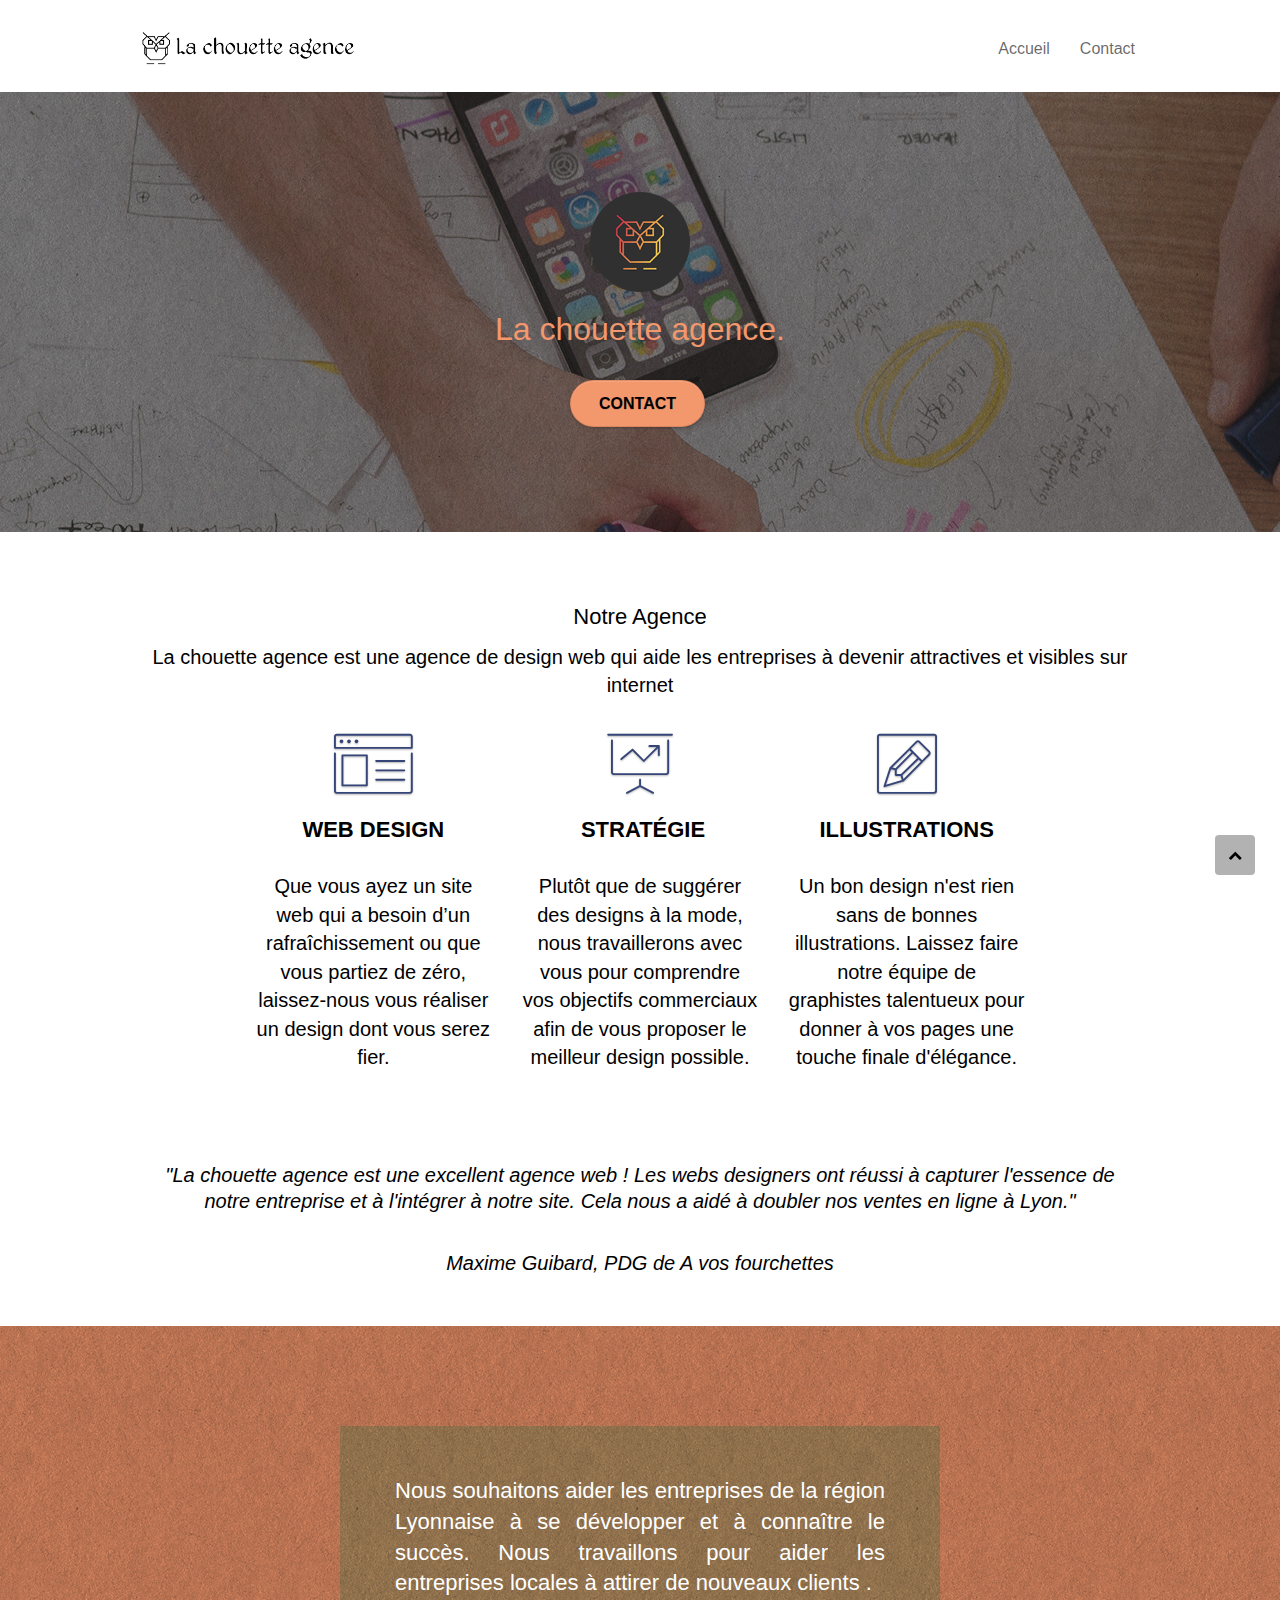
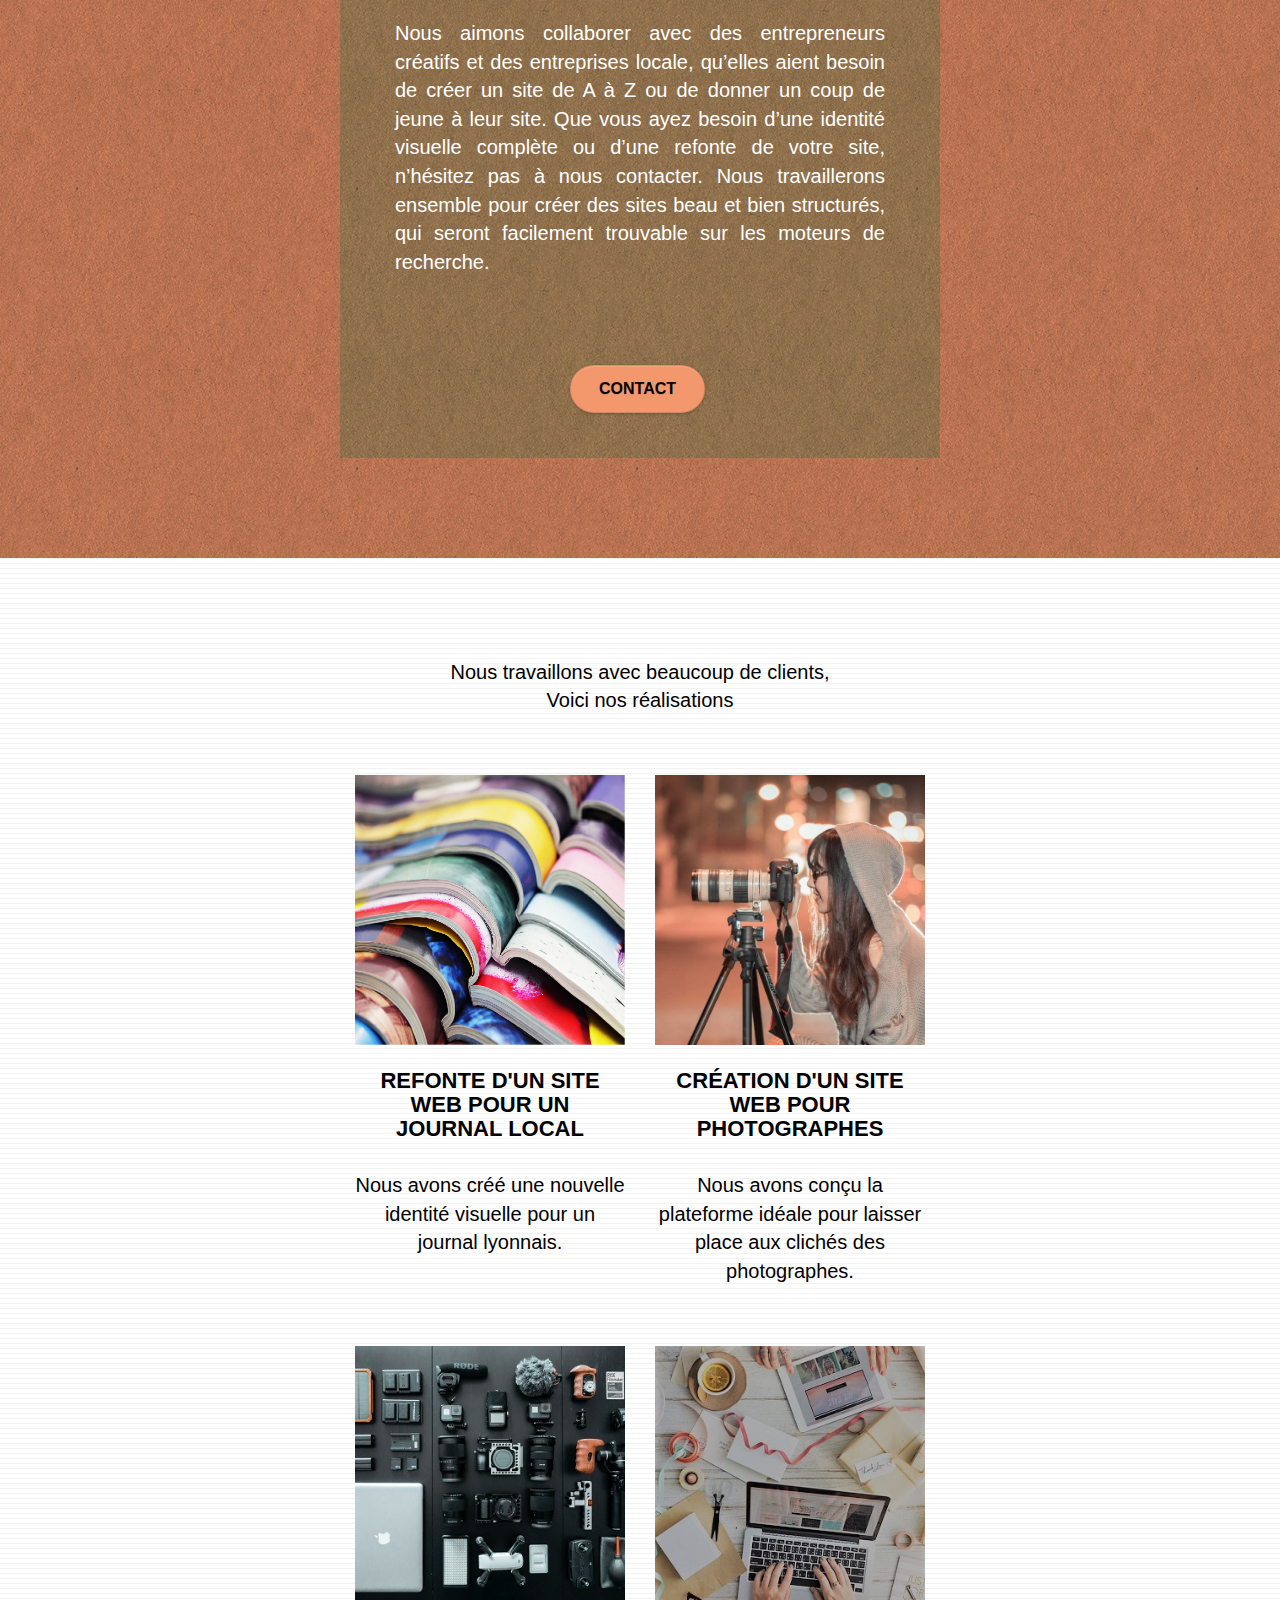
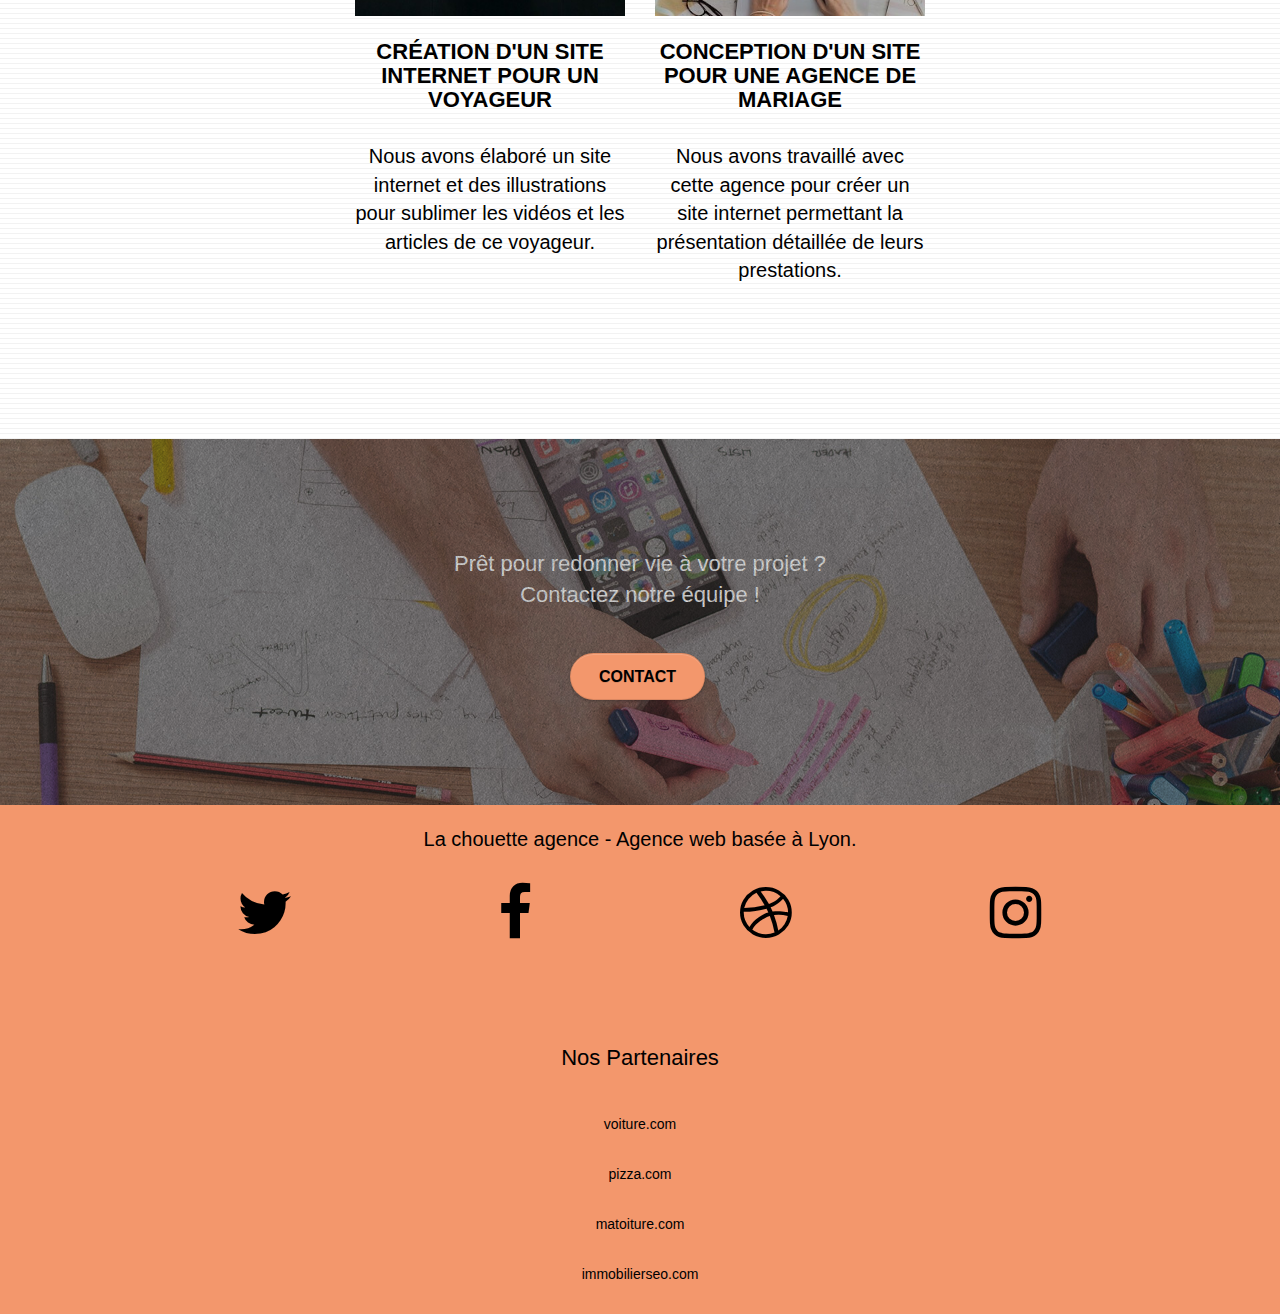
==== commit d0efb661: "rectif focus page contact" ====
--- a/Site-optimise/index.html
+++ b/Site-optimise/index.html
@@ -261,7 +261,7 @@
 
 				<!-- ScrollToTop Button -->
 					
-				<a class="bloc-button btn btn-d scrollToTop" aria-label="Début de page" onclick="scrollToTarget('1')">
+				<a class="bloc-button btn btn-d scrollToTop" aria-label="aller en haut de la page" onclick="scrollToTarget('1')">
 					
 					<span class="fa fa-chevron-up"></span>
 				
--- a/Site-optimise/style.min.css
+++ b/Site-optimise/style.min.css
@@ -376,9 +376,6 @@
   margin-bottom: 20px;
   color: #fff;
 }
-.black {
-  color: #000;
-}
 .mg-lg {
   margin-top: 10px;
   margin-bottom: 40px;
@@ -417,6 +414,7 @@
 }
 .icon-lg {
   font-size: 60px !important;
+  margin-bottom: 30px;
 }
 
 .sm-shadow {
@@ -608,14 +606,19 @@
     font-size: 48px;
 }
 .social {
-  max-width: 400px;
+  width: 100%;
   margin: auto auto auto auto;
 }
 .social:focus span{
     color: white;
 }
+.partenaires li{
+    margin-top: 30px;
+    width: 100%;
+}
 .black {
   color: #000;
+  margin-bottom: 30px;
 }
 h2 {
   font-size: 22px;
@@ -695,6 +698,7 @@
   margin: auto auto auto auto;
   margin-top: 50px;
 }
+.partenaires ul li a:hover,
 .partenaires ul li a:focus{
     color: white;
     font-weight: bold;
@@ -702,6 +706,9 @@
 .partenaires ul {
   list-style: none;
   padding: 0;
+  display: flex;
+  width: 100%;
+  flex-direction: row;
 }
 .btn-atomic-tangerine {
   background: #f3976c;
@@ -956,7 +963,13 @@
   }
 }
 
-.contact-agence:focus{
-    color: black;
-    border: 2px solid #364577;
-}
+.contact-agence:focus p,
+.contact-agence p:hover{
+    border: 5px solid #364577;
+    font-weight: bold;
+}
+
+.partenaires ul{
+    display: flex;
+    flex-direction: column;
+}